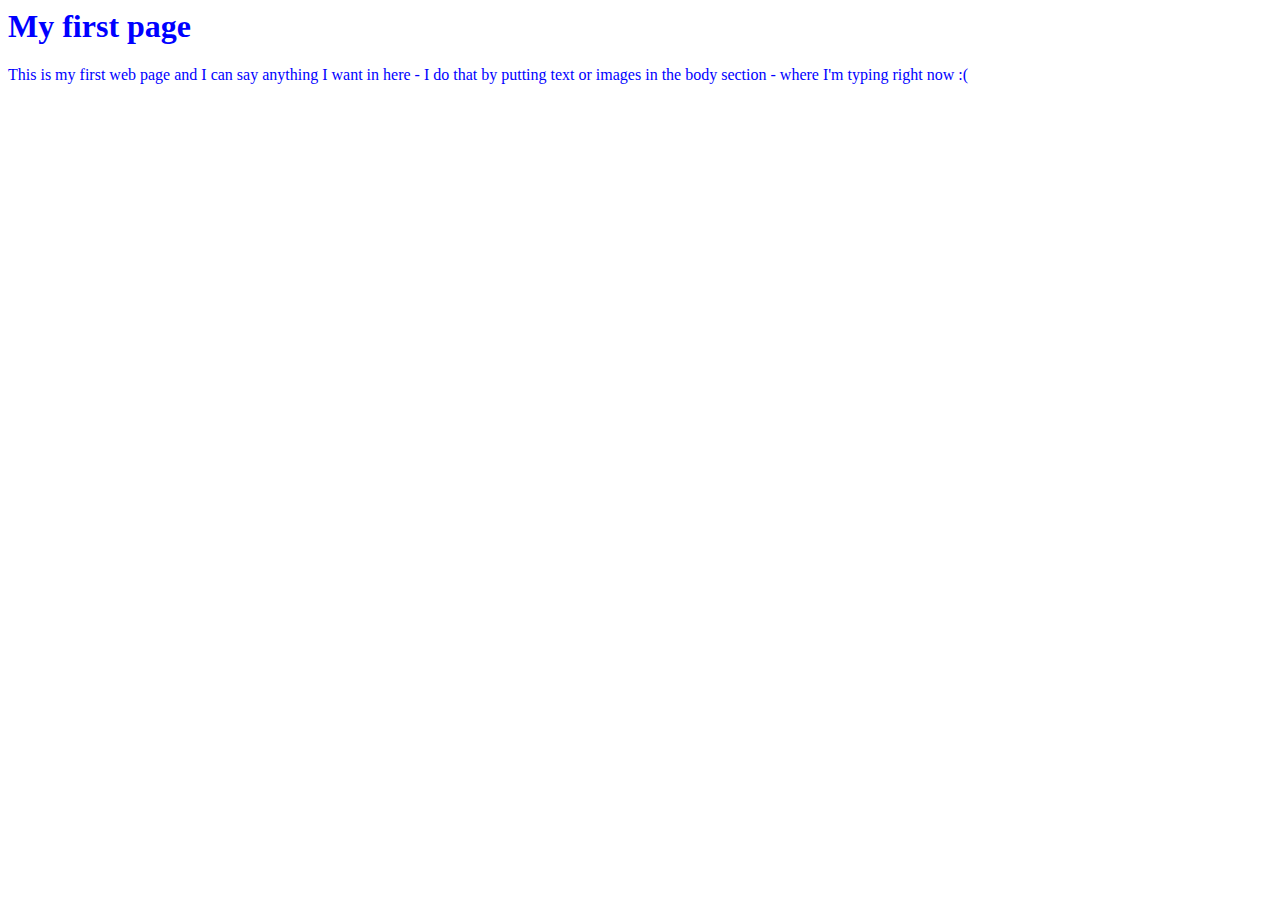
==== index.html @ e9af6886 "Update index.html" ====
<DOCTYPE html>

<head>
<title>My Personal Website</title>


<!-- Global site tag (gtag.js) - Google Analytics -->
<script async src="https://www.googletagmanager.com/gtag/js?id=G-MZE65YWS3V"></script>
<script>
  window.dataLayer = window.dataLayer || [];
  function gtag(){dataLayer.push(arguments);}
  gtag('js', new Date());

  gtag('config', 'G-MZE65YWS3V');
</script>
</head>
<body bgcolor="white" text="blue">
  <h1> My first page </h1>
  This is my first web page and I can say anything I want in here - I do that by putting text or images in the body section - where I'm typing right now :(
</body>
</html>
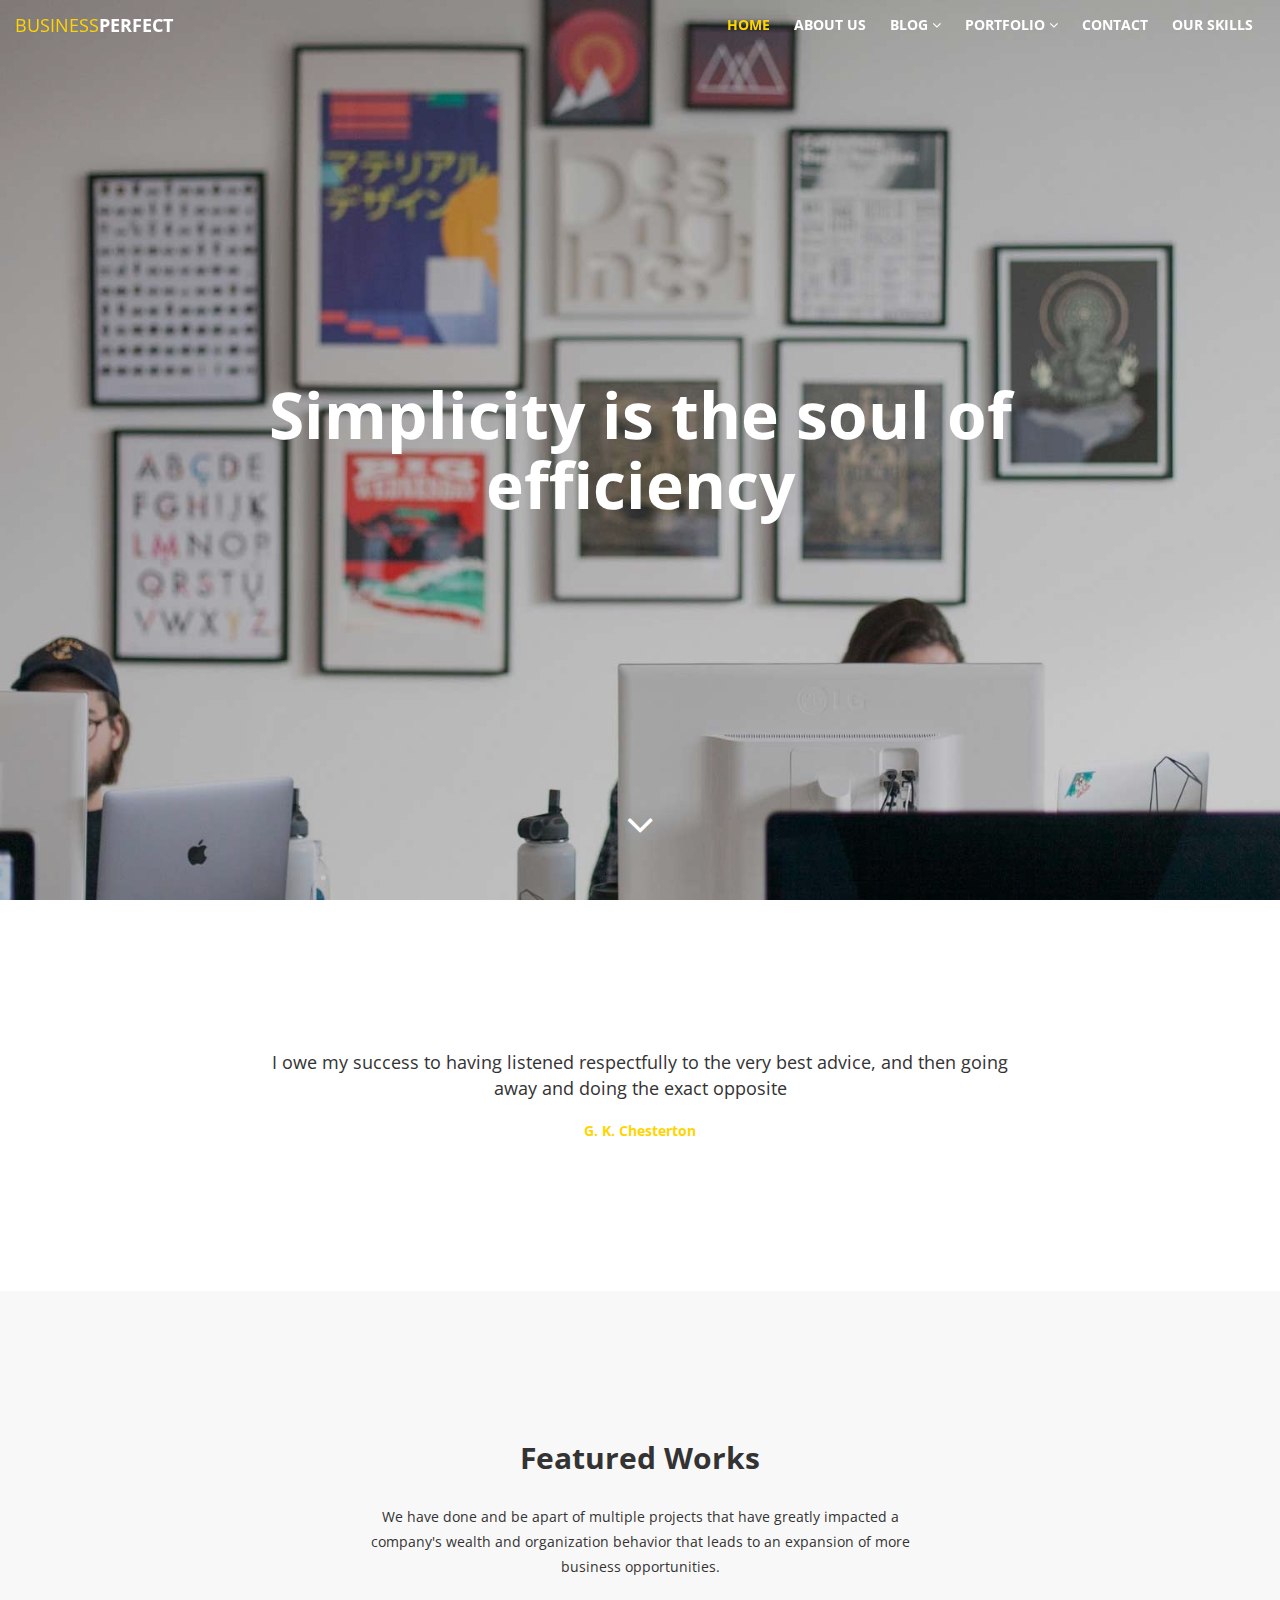
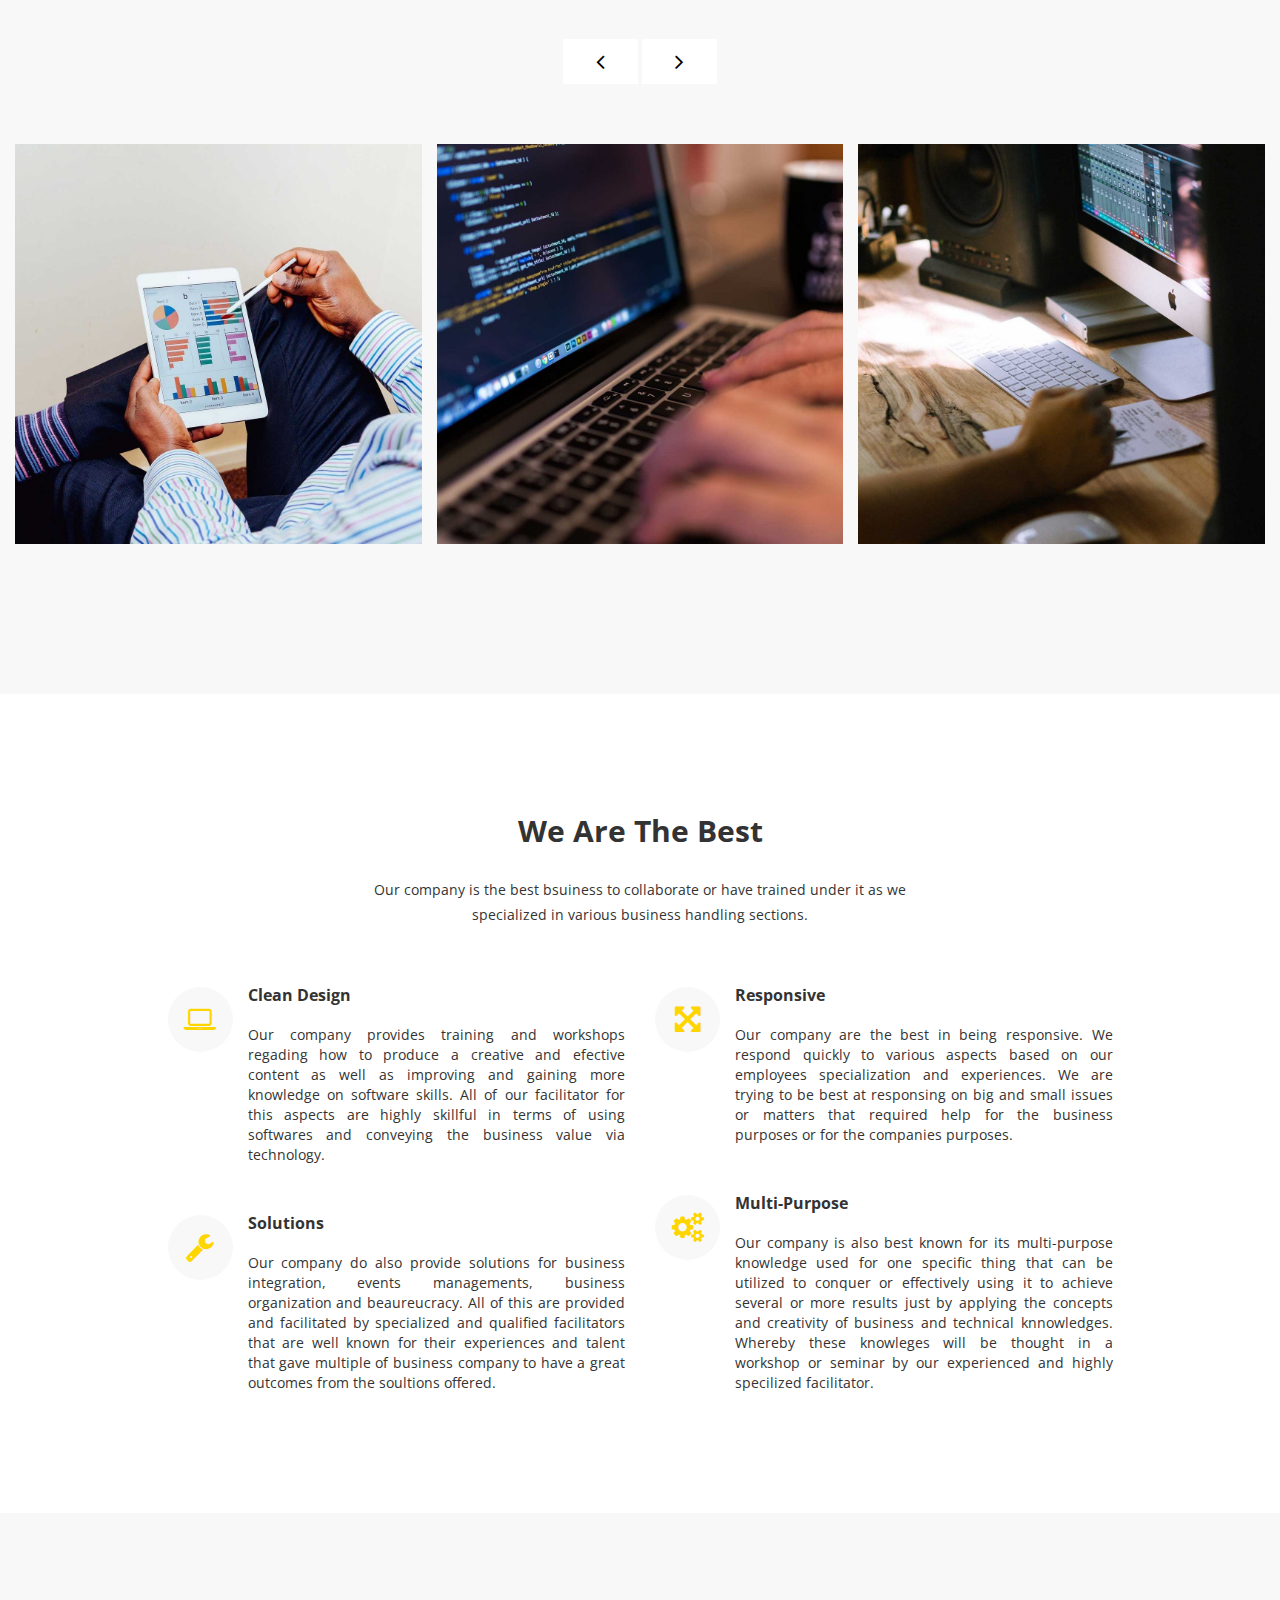
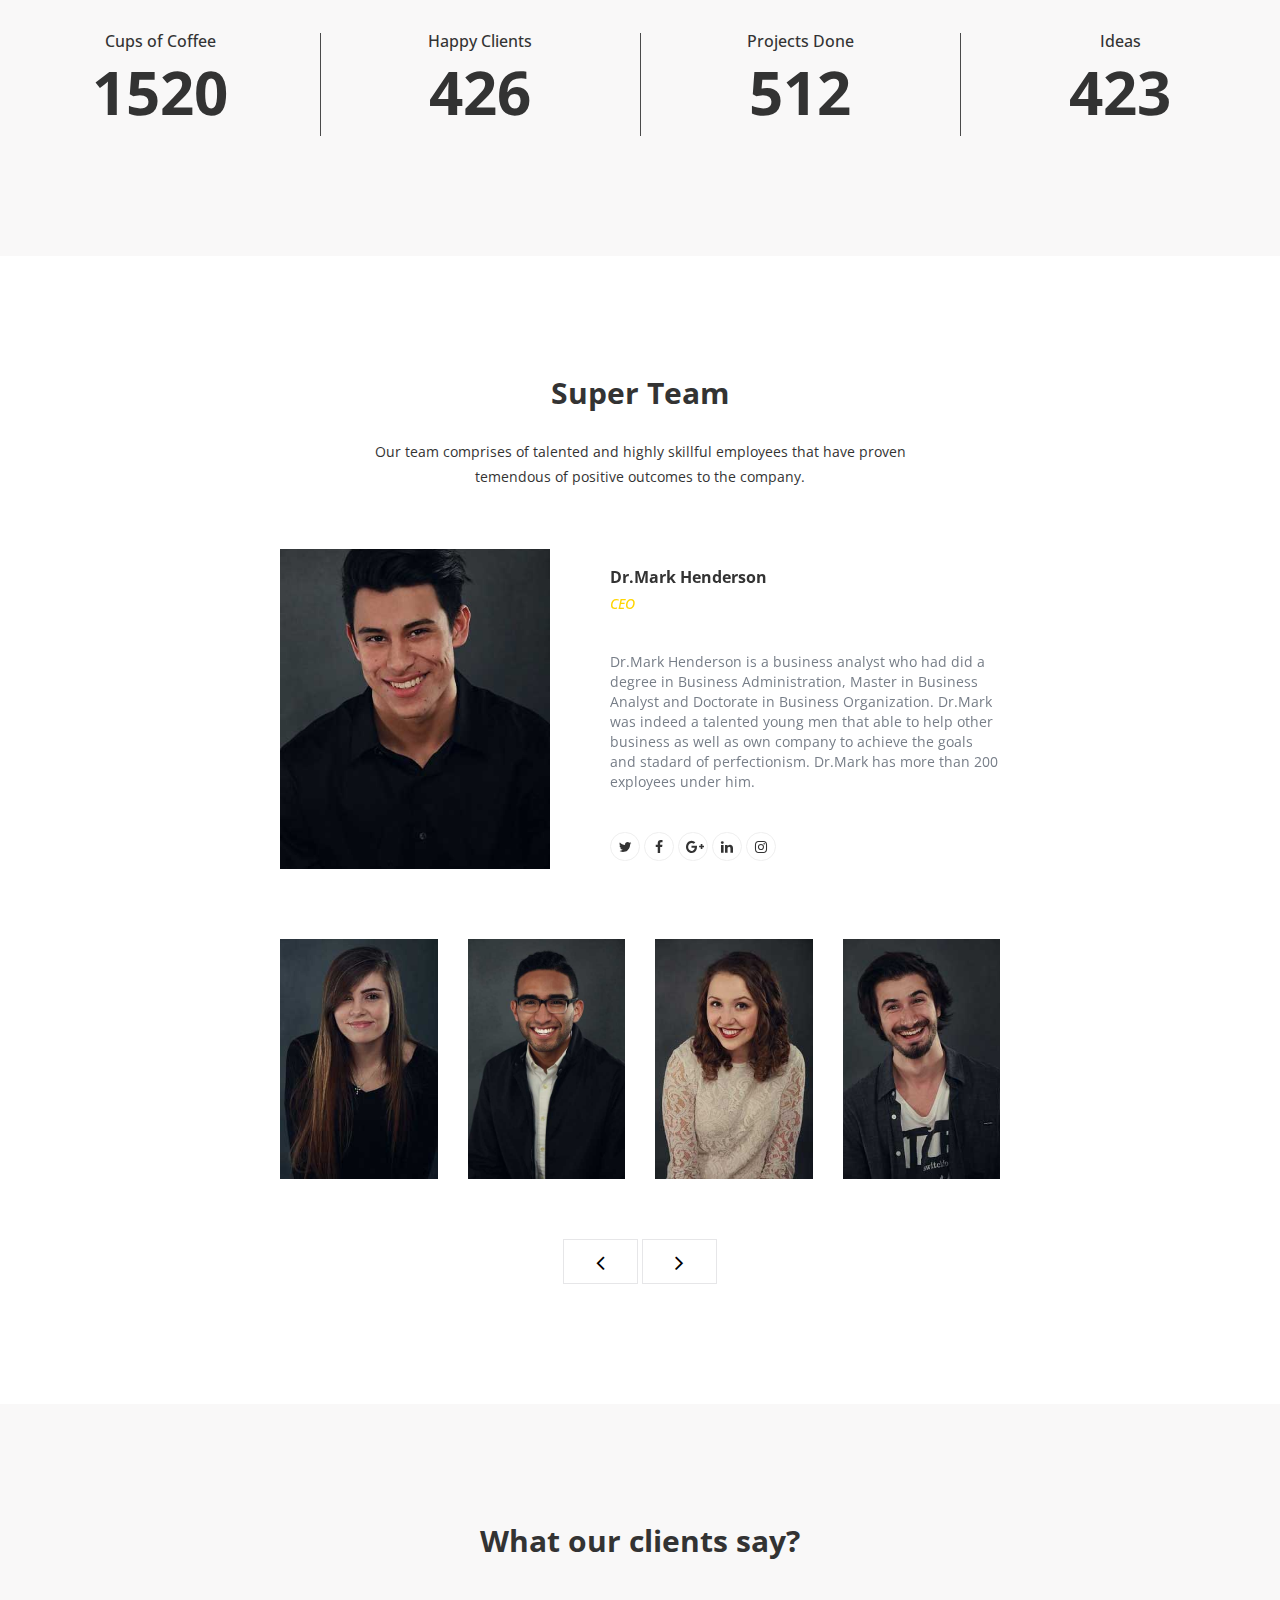
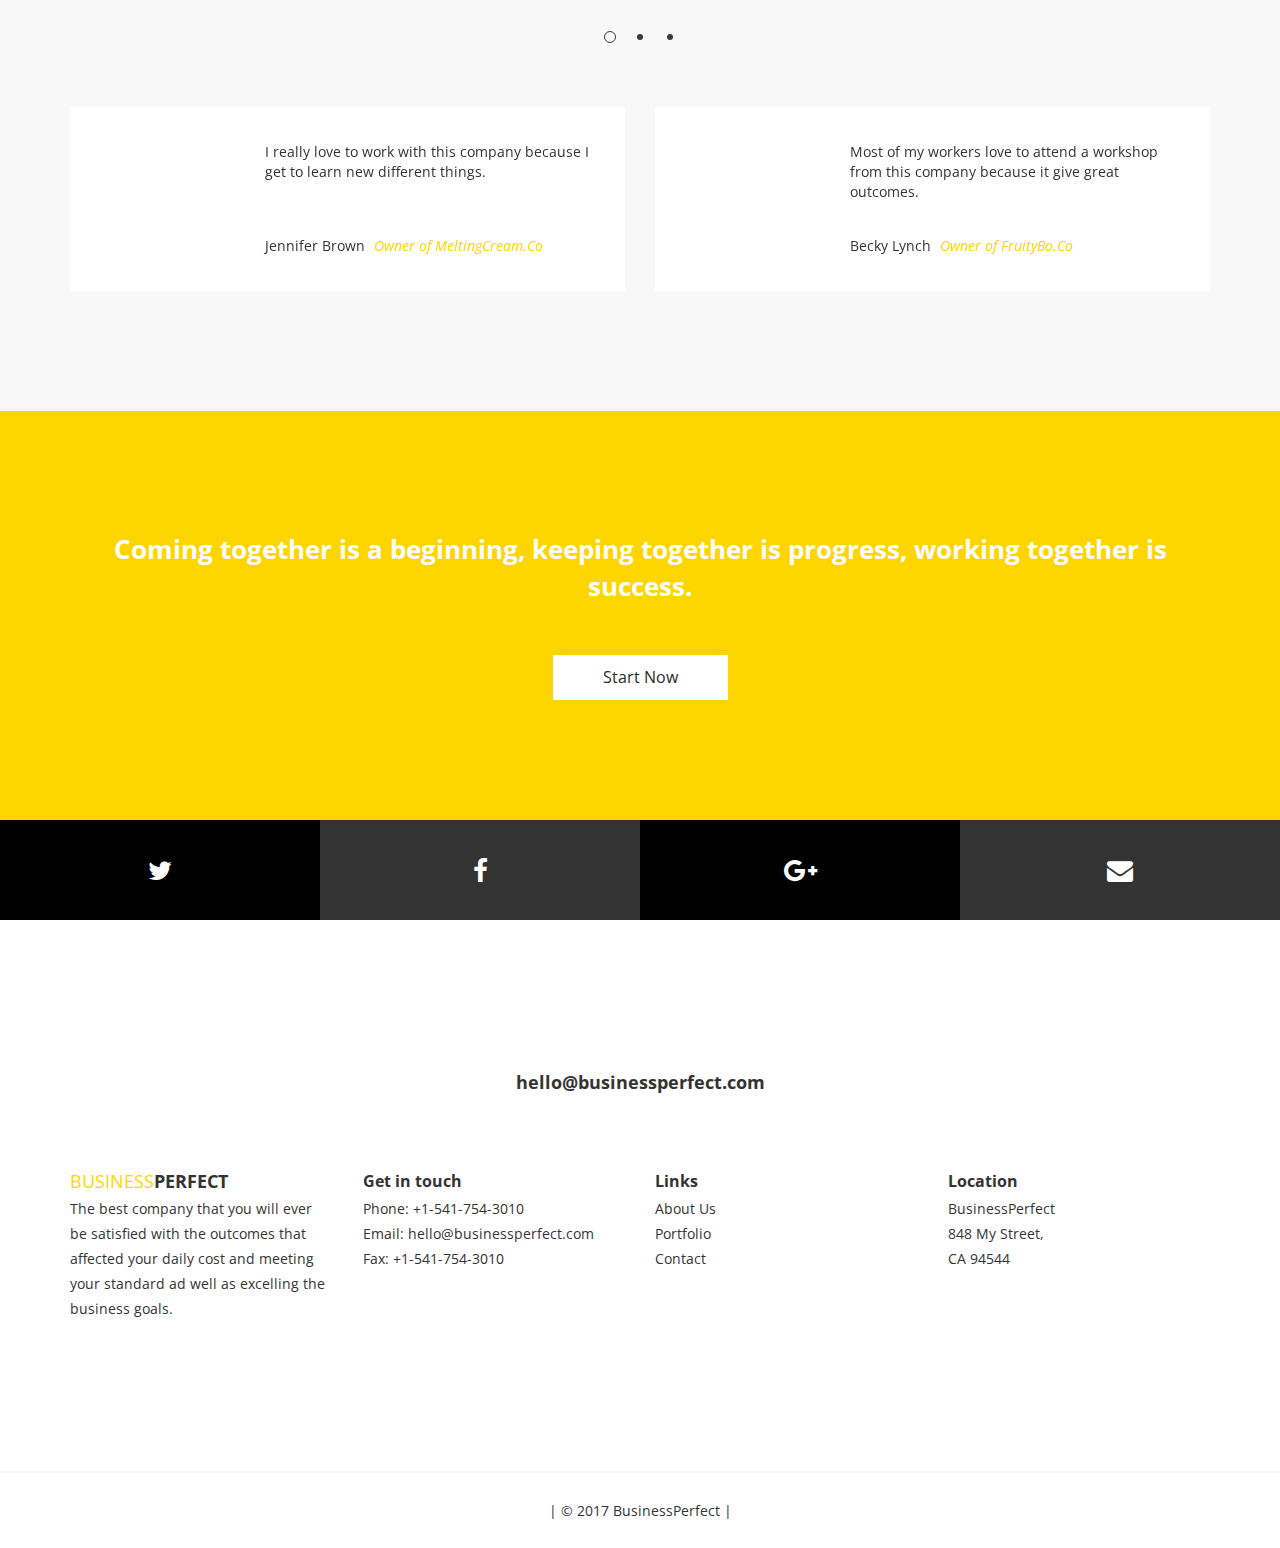
==== commit 0cfd464c: "Update index.html" ====
--- a/index.html
+++ b/index.html
@@ -1,21 +1,666 @@
-<DOCTYPE html>
-
+<!DOCTYPE html>
+<html lang="en">
 <head>
-<title>My Personal Website</title>
-
-
-<!-- Global site tag (gtag.js) - Google Analytics -->
-<script async src="https://www.googletagmanager.com/gtag/js?id=G-MZE65YWS3V"></script>
-<script>
-  window.dataLayer = window.dataLayer || [];
-  function gtag(){dataLayer.push(arguments);}
-  gtag('js', new Date());
-
-  gtag('config', 'G-MZE65YWS3V');
-</script>
+
+    <!-- Basic Page Needs
+    ================================================== -->
+    <meta http-equiv="Content-Type" content="text/html; charset=utf-8">
+    <meta http-equiv="X-UA-Compatible" content="IE=edge">
+
+    <title>Home | BusinessPerfect</title>
+
+    <meta name="description" content="BusinessPerfect-DerrickAbbasy">
+    <meta name="author" content="Derrick Abbasy">
+    <meta name="keywords" content="html, Business Parnership, twitter bootstrap, Business Development, Business Training, Business, Workshop, Seminars">
+
+    <!-- Mobile Specific Metas
+    ================================================== -->
+    <meta name="viewport" content="width=device-width, minimum-scale=1.0, maximum-scale=1.0">
+    <meta name="apple-mobile-web-app-capable" content="yes">
+
+    <!-- Fonts -->
+    <link href='http://fonts.googleapis.com/css?family=Open+Sans:400,300,600,700' rel='stylesheet' type='text/css'>
+    <link rel="stylesheet" href="https://cdnjs.cloudflare.com/ajax/libs/font-awesome/4.7.0/css/font-awesome.min.css">
+
+    <!-- Favicon
+    ================================================== -->
+    <link rel="apple-touch-icon" sizes="180x180" href="assets/img/apple-touch-icon.png">
+    <link rel="icon" type="image/png" sizes="16x16" href="assets/img/favicon.png">
+
+    <!-- Stylesheets
+    ================================================== -->
+    <!-- Bootstrap core CSS -->
+    <link href="assets/css/bootstrap.min.css" rel="stylesheet">
+
+    <!-- Custom styles for this template -->
+    <link href="assets/css/style.css" rel="stylesheet">
+    <link href="assets/css/responsive.css" rel="stylesheet">
+    <link href="assets/css/colors.css" rel="stylesheet">
+
+    <!-- HTML5 shim and Respond.js IE8 support of HTML5 elements and media queries -->
+    <!--[if lt IE 9]>
+    <script src="https://oss.maxcdn.com/libs/html5shiv/3.7.0/html5shiv.js"></script>
+    <script src="https://oss.maxcdn.com/libs/respond.js/1.4.2/respond.min.js"></script>
+    <![endif]-->
+
+	<!-- Global site tag (gtag.js) - Google Analytics -->
+	<script async src="https://www.googletagmanager.com/gtag/js?id=G-MZE65YWS3V"></script>
+	<script>
+	  window.dataLayer = window.dataLayer || [];
+	  function gtag(){dataLayer.push(arguments);}
+	  gtag('js', new Date());
+
+	  gtag('config', 'G-MZE65YWS3V');
+	</script>
 </head>
-<body bgcolor="white" text="blue">
-  <h1> My first page </h1>
-  This is my first web page and I can say anything I want in here - I do that by putting text or images in the body section - where I'm typing right now :(
+<body>
+
+    <header id="masthead" class="site-header" data-anchor-target=".hero" data-top="background: rgba(59,58,54,0); border-bottom-color: rgba(226,226,226,0);" data-top-bottom="background: rgba(59,58,54,1); border-bottom-color: rgba(226,226,226,1);">
+
+        <nav id="primary-navigation" class="site-navigation">
+
+            <div class="container-fluid">
+
+                <div class="navbar-header">
+                    
+                    <a href="index.html" class="site-title yellow-text">Business<span class="white-text">Perfect</span></a>
+
+                </div><!-- /.navbar-header -->
+
+                <div class="main-menu" id="perfect-navbar-collapse">
+
+                    <ul class="nav navbar-nav navbar-right">
+
+                        <li class="active"><a href="index.html">Home</a></li>
+                        <li><a href="about-us.html">About Us</a></li>
+                        <li class="dropdown">
+                            <a href="blog.html" class="dropdown-toggle" data-toggle="dropdown" aria-expanded="false">Blog <i class="fa fa-angle-down hidden-xs" aria-hidden="true"></i></a>
+                            <ul class="dropdown-menu">
+                                <li><a href="blog-post.html">Blog Post</a></li>
+                            </ul><!-- /.dropdown-menu -->
+                        </li><!-- /.dropdown -->
+                        <li class="dropdown">
+                            <a href="portfolio.html" class="dropdown-toggle" data-toggle="dropdown" aria-expanded="false">Portfolio <i class="fa fa-angle-down hidden-xs" aria-hidden="true"></i></a>
+                            <ul class="dropdown-menu">
+                                <li><a href="portfolio-item.html">Portfolio Item</a></li>                              
+                            </ul><!-- /.dropdown-menu -->
+                        </li><!-- /.dropdown -->
+                        <li><a href="contact.html">Contact</a></li>
+                        <li><a href="ui-elements.html">Our Skills</a></li>
+                        
+                    </ul><!-- /.navbar-nav -->
+
+                </div><!-- /.navbar-collapse -->
+                
+            </div>
+                      
+        </nav><!-- /.site-navigation -->
+        
+    </header><!-- /#masthead -->
+
+    <div class="hero background-overlay">
+    
+        <div class="hero-text">
+            <h1>Simplicity is the soul of efficiency</h1>
+        </div> <!-- /.hero-text -->
+        <div class="hero-arrow">
+            <a class="scrollTo" href="#"><i class="fa fa-angle-down" aria-hidden="true"></i></a>
+        </div><!-- /.hero-arrow -->
+
+    </div><!-- /.hero -->
+
+    <main id="main" class="site-main">
+
+        <section class="site-section section-quote text-center">
+
+            <div class="container">
+
+                <p class="quote">I owe my success to having listened respectfully to the very best advice, and then going away and doing the exact opposite</p>
+                <p class="quote-owner yellow-text">G. K. Chesterton</p>
+                
+            </div>
+            
+        </section><!-- /.section-quote -->
+
+        <section class="site-section section-works light-gray-bg text-center">
+
+            <div class="container">
+
+                <h2 class="section-title">Featured Works</h2>
+                <p class="section-text">We have done and be apart of multiple projects that have greatly impacted a company's wealth and organization behavior that leads to an expansion of more business opportunities.</p>
+
+                <div class="multi-item-controls">
+                    <a class="left btn carousel-control" href="#threeSlidesSlider" data-slide="next"><i class="fa fa-angle-left" aria-hidden="true"></i></a>
+                    <a class="right btn carousel-control" href="#threeSlidesSlider" data-slide="prev"><i class="fa fa-angle-right" aria-hidden="true"></i></a>
+                </div><!-- /.multi-item-controls -->
+
+            </div>
+
+			<div class="container-fluid">
+
+				<div class="row">
+
+                    <div class="col-md-12">
+
+                        <div class="carousel three-slides-slider multi-item-carousel slide" id="threeSlidesSlider">
+                            <div class="carousel-inner">
+                                <div class="item active">
+                                    <div class="col-xs-6 col-sm-4">
+                                        <img src="assets/img/slider-1.jpg" alt="" class="img-carousel">
+                                    </div>
+                                </div><!-- /.item -->
+                                <div class="item">
+                                    <div class="col-xs-6 col-sm-4">
+                                        <img src="assets/img/slider-2.jpg" alt="" class="img-carousel">
+                                    </div>
+                                </div><!-- /.item -->
+                                <div class="item">
+                                    <div class="col-xs-6 col-sm-4">
+                                        <img src="assets/img/slider-3.jpg" alt="" class="img-carousel">
+                                    </div>
+                                </div><!-- /.item -->
+                            </div><!-- /.carousel-inner -->
+                        </div><!-- /.multi-item-carousel -->
+
+                    </div>
+
+                </div>
+
+            </div>
+            
+        </section><!-- /.section-works -->
+
+        <section class="site-section-small section-services">
+
+            <div class="container">
+
+                <div class="text-center">    
+
+                    <h3 class="section-title">We Are The Best</h3>
+                    <p class="section-text">Our company is the best bsuiness to collaborate or have trained under it as we specialized in various business handling sections.</p> 
+
+                </div>
+
+                <div class="row">
+
+                    <div class="col-sm-5 col-sm-offset-1 col-xs-6">
+
+                        <div class="service">
+
+                            <div class="service-icon">
+                                <i class="fa fa-laptop" aria-hidden="true"></i>
+                            </div><!-- /.service-icon -->
+                            <div class="service-content">
+                                <h4 class="service-title">Clean Design</h4>
+                                <p>Our company provides training and workshops regading how to produce a creative and efective content as well as improving and gaining more knowledge on software skills. All of our facilitator for this aspects are highly skillful in terms of using softwares and conveying the business value via technology.</p>
+                            </div><!-- /.service-content -->
+
+                        </div><!-- /.service -->
+                        
+                        <div class="service">
+
+                            <div class="service-icon">
+                                <i class="fa fa-wrench" aria-hidden="true"></i>
+                            </div><!-- /.service-icon -->
+                            <div class="service-content">
+                                <h4 class="service-title">Solutions</h4>
+                                <p>Our company do also provide solutions for business integration, events managements, business organization and beaureucracy. All of this are provided and facilitated by specialized and qualified facilitators that are well known for their experiences and talent that gave multiple of business company to have a great outcomes from the soultions offered.</p>
+                            </div><!-- /.service-content -->
+
+                        </div><!-- /.service -->
+                        
+                    </div>
+
+                    <div class="col-sm-5 col-xs-6">
+
+                        <div class="service">
+
+                            <div class="service-icon">
+                                <i class="fa fa-arrows-alt" aria-hidden="true"></i>
+                            </div><!-- /.service-icon -->
+                            <div class="service-content">
+                                <h4 class="service-title">Responsive</h4>
+                                <p>Our company are the best in being responsive. We respond quickly to various aspects based on our employees specialization and experiences. We are trying to be best at responsing on big and small issues or matters that required help for the business purposes or for the companies purposes.</p>
+                            </div><!-- /.service-content -->
+
+                        </div><!-- /.service -->
+                        
+                        <div class="service">
+
+                            <div class="service-icon">
+                                <i class="fa fa-cogs" aria-hidden="true"></i>
+                            </div><!-- /.service-icon -->
+                            <div class="service-content">
+                                <h4 class="service-title">Multi-Purpose</h4>
+                                <p>Our company is also best known for its multi-purpose knowledge used for one specific thing that can be utilized to conquer or effectively using it to achieve several or more results just by applying the concepts and creativity of business and technical knnowledges. Whereby these knowleges will be thought in a workshop or seminar by our experienced and highly specilized facilitator.</p>
+                            </div><!-- /.service-content -->
+
+                        </div><!-- /.service -->
+                        
+                    </div>
+                    
+                </div>
+
+            </div>
+            
+        </section><!-- /.section-services -->
+
+        <section class="site-section-small section-counters light-gray-bg text-center">
+
+            <div class="container-fluid">
+                
+                <div class="row">
+                
+                    <div class="col-sm-3 col-xs-6 counter-line">
+                        <h4 class="small-title">Cups of Coffee</h4>
+                        <p class="counter" data-to="1520" data-speed="2000">1520</p>  
+                    </div><!-- /.counter-item -->
+                    
+                    <div class="col-sm-3 col-xs-6 counter-line">
+                        <h4 class="small-title">Happy Clients</h4>
+                        <p class="counter" data-to="426" data-speed="2000">426</p>             
+                    </div><!-- /.counter-item -->
+
+                    <div class="col-sm-3 col-xs-6 counter-line">
+                        <h4 class="small-title">Projects Done</h4>
+                        <p class="counter" data-to="512" data-speed="2000">512</p>
+                        
+                    </div><!-- /.counter-item -->
+
+                    <div class="col-sm-3 col-xs-6 counter-line">
+                        <h4 class="small-title">Ideas</h4>
+                        <p class="counter" data-to="423" data-speed="2000">423</p>   
+                    </div><!-- /.counter-item -->
+
+                </div>
+
+            </div>
+            
+        </section><!-- /.section-counters -->
+
+        <section class="site-section-small section-team">
+
+            <div class="container">
+
+                <div class="text-center">
+                    <h3 class="section-title">Super Team</h3>
+                    <p class="section-text">Our team comprises of talented and highly skillful employees that have proven temendous of positive outcomes to the company.</p>
+                </div>
+                                    
+                <div class="row">
+
+                    <div class="col-md-8 col-md-offset-2">
+                        <div class="carousel carousel-sync one-slide-slider slide" id="oneSlideSlider">
+                            <div class="carousel-inner">
+                                <div class="item active">
+                                    <div class="col-sm-12">
+                                        <div class="team-member">
+                                            <div class="team-member-img">
+                                                <img class="img-carousel" src="assets/img/employee-1.jpg" alt="">
+                                            </div><!-- /.team-member-img -->
+                                            <div class="team-member-info">
+                                                <h4 class="team-member-name">Dr.Mark Henderson</h4>
+                                                <h5 class="team-member-position">CEO</h5>
+                                                <p class="team-member-text">Dr.Mark Henderson is a business analyst who had did a degree in Business Administration, Master in Business Analyst and Doctorate in Business Organization. Dr.Mark was indeed a talented young men that able to help other business as well as own company to achieve the goals and stadard of perfectionism. Dr.Mark has more than 200 exployees under him.</p>
+                                                <div class="social-links">
+                                                    <a class="twitter-bg" href="#"><i class="fa fa-twitter"></i></a>
+                                                    <a class="facebook-bg" href="#"><i class="fa fa-facebook"></i></a>
+                                                    <a class="google-plus-bg" href="#"><i class="fa fa-google-plus"></i></a>
+                                                    <a class="linkedin-bg" href="#"><i class="fa fa-linkedin"></i></a>
+                                                    <a class="instagram-bg" href="#"><i class="fa fa-instagram"></i></a>
+                                                </div><!-- /.social-links -->
+                                            </div><!-- /.team-member-info -->
+                                        </div><!-- /.team-member -->
+                                    </div>
+                                </div><!-- /.item -->
+                                <div class="item">
+                                    <div class="col-sm-12">
+                                        <div class="team-member">
+                                            <div class="team-member-img">
+                                                <img class="img-carousel" src="assets/img/employee-2.jpg" alt="">
+                                            </div><!-- /.team-member-img -->
+                                            <div class="team-member-info">
+                                                <h4 class="team-member-name">Linda Smith</h4>
+                                                <h5 class="team-member-position">Head of Human Resources</h5>
+                                                <p class="team-member-text">Linda Smith is the leader/head of the Human Resources in this company. Miss Linda did her degree in Technology Management and her master in Human Resource Management. Miss Linda is highly skillful in HR aspects and also Technology aspects.</p>
+                                                <div class="social-links">
+                                                    <a class="twitter-bg" href="#"><i class="fa fa-twitter"></i></a>
+                                                    <a class="facebook-bg" href="#"><i class="fa fa-facebook"></i></a>
+                                                    <a class="google-plus-bg" href="#"><i class="fa fa-google-plus"></i></a>
+                                                    <a class="linkedin-bg" href="#"><i class="fa fa-linkedin"></i></a>
+                                                    <a class="instagram-bg" href="#"><i class="fa fa-instagram"></i></a>
+                                                </div><!-- /.social-links -->
+                                            </div><!-- /.team-member-info -->
+                                        </div><!-- /.team-member -->
+                                    </div>
+                                </div><!-- /.item -->
+                                <div class="item">
+                                    <div class="col-sm-12">
+                                        <div class="team-member">
+                                            <div class="team-member-img">
+                                                <img class="img-carousel" src="assets/img/employee-3.jpg" alt="">
+                                            </div><!-- /.team-member-img -->
+                                            <div class="team-member-info">
+                                                <h4 class="team-member-name">Matt Ryan</h4>
+                                                <h5 class="team-member-position">Chief Coordinator</h5>
+                                                <p class="team-member-text">Matt Ryan is a Chief Coordinator of events and activities. He has alot of experience learn from overseas and locally. Matt did his degree in project management and he did his master in Event planning and management. He has work around the globe with a 12 years experience of working with various of companies.</p>
+                                                <div class="social-links">
+                                                    <a class="twitter-bg" href="#"><i class="fa fa-twitter"></i></a>
+                                                    <a class="facebook-bg" href="#"><i class="fa fa-facebook"></i></a>
+                                                    <a class="google-plus-bg" href="#"><i class="fa fa-google-plus"></i></a>
+                                                    <a class="linkedin-bg" href="#"><i class="fa fa-linkedin"></i></a>
+                                                    <a class="instagram-bg" href="#"><i class="fa fa-instagram"></i></a>
+                                                </div><!-- /.social-links -->
+                                            </div><!-- /.team-member-info -->
+                                        </div><!-- /.team-member -->
+                                    </div>
+                                </div><!-- /.item -->
+                                <div class="item">
+                                    <div class="col-sm-12">
+                                        <div class="team-member">
+                                            <div class="team-member-img">
+                                                <img class="img-carousel" src="assets/img/employee-4.jpg" alt="">
+                                            </div><!-- /.team-member-img -->
+                                            <div class="team-member-info">
+                                                <h4 class="team-member-name">Cindy Bell</h4>
+                                                <h5 class="team-member-position">Chief of PR Marketing</h5>
+                                                <p class="team-member-text">Cindy bell is the leader of PR Marketing department in the company. Cindy has numerous of certified PR Marketing in which she engaged in many programs of PR marketing that makes her highly skilled in handling PR Marketing. Cindy also did her degree in Business Public Relation and she did her master in Advanced Marketing. Her experiences and skill has brought this company to a whole different level in achieving numerous of success.</p>
+                                                <div class="social-links">
+                                                    <a class="twitter-bg" href="#"><i class="fa fa-twitter"></i></a>
+                                                    <a class="facebook-bg" href="#"><i class="fa fa-facebook"></i></a>
+                                                    <a class="google-plus-bg" href="#"><i class="fa fa-google-plus"></i></a>
+                                                    <a class="linkedin-bg" href="#"><i class="fa fa-linkedin"></i></a>
+                                                    <a class="instagram-bg" href="#"><i class="fa fa-instagram"></i></a>
+                                                </div><!-- /.social-links -->
+                                            </div><!-- /.team-member-info -->
+                                        </div><!-- /.team-member -->
+                                    </div>
+                                </div><!-- /.item -->
+                                <div class="item">
+                                    <div class="col-sm-12">
+                                        <div class="team-member">
+                                            <div class="team-member-img">
+                                                <img class="img-carousel" src="assets/img/employee-5.jpg" alt="">
+                                            </div><!-- /.team-member-img -->
+                                            <div class="team-member-info">
+                                                <h4 class="team-member-name">Frank Dawson</h4>
+                                                <h5 class="team-member-position">IT Manager</h5>
+                                                <p class="team-member-text">Frank Dawson is an Infomation Technology Manager in this company. Frank has very good analytical skiils, theoritical skills, problem solving skills and managing skills which has help this company to have a better understanding about technologies and the expansion of this company to be known worldwide. Frank did his degree in applied information technology and he did his master in IT Management.</p>
+                                                <div class="social-links">
+                                                    <a class="twitter-bg" href="#"><i class="fa fa-twitter"></i></a>
+                                                    <a class="facebook-bg" href="#"><i class="fa fa-facebook"></i></a>
+                                                    <a class="google-plus-bg" href="#"><i class="fa fa-google-plus"></i></a>
+                                                    <a class="linkedin-bg" href="#"><i class="fa fa-linkedin"></i></a>
+                                                    <a class="instagram-bg" href="#"><i class="fa fa-instagram"></i></a>
+                                                </div><!-- /.social-links -->
+                                            </div><!-- /.team-member-info -->
+                                        </div><!-- /.team-member -->
+                                    </div>
+                                </div><!-- /.item -->
+                            </div><!-- /.carousel-inner -->
+                        </div><!-- /.carousel -->
+                    </div>
+
+                    <div class="col-md-8 col-md-offset-2 hidden-xs">
+                        <div class="carousel carousel-sync four-slides-slider multi-item-carousel slide" data-interval="false" id="fourSlidesSlider">
+                            <div class="carousel-inner">
+                                <div class="item active">
+                                    <div class="col-sm-4 col-md-3">
+                                      <img src="assets/img/employee-2.jpg" alt="" class="img-carousel">
+                                    </div>
+                                </div><!-- /.item -->
+                                <div class="item">
+                                    <div class="col-sm-4 col-md-3">
+                                      <img src="assets/img/employee-3.jpg" alt="" class="img-carousel">
+                                    </div>
+                                </div><!-- /.item -->
+                                <div class="item">
+                                    <div class="col-sm-4 col-md-3">
+                                      <img src="assets/img/employee-4.jpg" alt="" class="img-carousel">
+                                    </div>
+                                </div><!-- /.item -->
+                                <div class="item">
+                                    <div class="col-sm-4 col-md-3">
+                                      <img src="assets/img/employee-5.jpg" alt="" class="img-carousel">
+                                    </div>
+                                </div><!-- /.item -->
+                                <div class="item">
+                                    <div class="col-sm-4 col-md-3">
+                                      <img src="assets/img/employee-1.jpg" alt="" class="img-carousel">
+                                    </div>
+                                </div><!-- /.item -->
+                            </div><!-- /.carousel-inner -->
+                        </div><!-- /.multi-item-carousel -->
+                    </div>
+
+                    <div class="col-md-12">
+
+                        <div class="multi-item-controls text-center">
+                            <a href="#fourSlidesSlider" class="left btn btn-gray-border carousel-control" data-slide="prev"><i class="fa fa-angle-left" aria-hidden="true"></i>
+                            </a>
+                            <a href="#fourSlidesSlider" class="right btn btn-gray-border carousel-control" data-slide="next"><i class="fa fa-angle-right" aria-hidden="true"></i>
+                            </a>
+                        </div><!-- /.multi-item-controls -->
+
+                    </div>
+
+                </div>
+
+            </div>
+            
+        </section><!-- /.section-team -->
+
+        <section class="site-section-small section-clients light-gray-bg">
+
+            <div class="container">
+
+                <h3 class="section-title text-center mb-120">What our clients say?</h3>
+
+                <div class="row">
+
+                    <div class="testimonials">
+
+                        <div class="col-md-6"> 
+
+                            <div class="testimonial">
+                                <div class="testimonial-content testimonial-1">
+                                    <p class="testimonial-text">I really love to work with this company because I get to learn new different things.</p> 
+                                    <div class="testimonial-owner">
+                                        <p>Jennifer Brown</p>
+                                        <p class="yellow-text italic-text">Owner of MeltingCream.Co</p>
+                                    </div><!-- /.testimonial-owner -->
+                                </div><!-- /.testimonial-content -->
+                            </div><!-- /.testimonial -->
+
+                        </div>
+
+                        <div class="col-md-6"> 
+
+                            <div class="testimonial">
+                                <div class="testimonial-content testimonial-2">
+                                    <p class="testimonial-text">Most of my workers love to attend a workshop from this company because it give great outcomes.</p> 
+                                    <div class="testimonial-owner">
+                                        <p>Becky Lynch</p>
+                                        <p class="yellow-text italic-text">Owner of FruityBo.Co</p>
+                                    </div><!-- /.testimonial-owner -->                                   
+                                </div><!-- /.testimonial-content -->
+                            </div><!-- /.testimonial -->
+
+                        </div>
+
+                        <div class="col-md-6"> 
+
+                            <div class="testimonial">
+                                <div class="testimonial-content testimonial-3">
+                                    <p class="testimonial-text">I love collaborating with this company as I get to learn how my organization flows smoothly in this company.</p> 
+                                    <div class="testimonial-owner">
+                                        <p>John Morrison</p>
+                                        <p class="yellow-text italic-text">Owner of IkeaIreland</p>
+                                    </div><!-- /.testimonial-owner -->
+                                </div><!-- /.testimonial-content -->
+                            </div><!-- /.testimonial -->
+
+                        </div>
+
+                        <div class="col-md-6"> 
+
+                            <div class="testimonial">
+                                <div class="testimonial-content testimonial-4">
+                                    <p class="testimonial-text">This company has help me to expand my business more and being able to be utlize the available technologies for business purposes.</p> 
+                                    <div class="testimonial-owner">
+                                        <p>Nia Jax</p>
+                                        <p class="yellow-text italic-text">Owner of JaxClothingStore</p>
+                                    </div><!-- /.testimonial-owner -->
+                                </div><!-- /.testimonial-content -->
+                            </div><!-- /.testimonial -->
+
+                        </div>
+
+                        <div class="col-md-6"> 
+
+                            <div class="testimonial">
+                                <div class="testimonial-content testimonial-5">
+                                    <p class="testimonial-text">I have collaborating with this company for 3 years and every year they bring out the best from them for my company.</p> 
+                                    <div class="testimonial-owner">
+                                        <p>Curt Angel</p>
+                                        <p class="yellow-text italic-text">Owner of GoddessCuisine</p>
+                                    </div><!-- /.testimonial-owner -->                                  
+                                </div><!-- /.testimonial-content -->
+                            </div><!-- /.testimonial -->
+
+                        </div>
+
+                        <div class="col-md-6"> 
+
+                            <div class="testimonial">
+                                <div class="testimonial-content testimonial-6">
+                                    <p class="testimonial-text">I love the facilitators in this company because they are so friendly and highly skillful.</p> 
+                                    <div class="testimonial-owner">
+                                        <p>Matt Hardy</p>
+                                        <p class="yellow-text italic-text">Owner of SationaryGlow.Co</p>
+                                    </div><!-- /.testimonial-owner -->                        
+                                </div><!-- /.testimonial-content -->
+                            </div><!-- /.testimonial -->
+
+                        </div>
+
+                    </div><!-- /.testimonials -->
+
+                </div>
+
+            </div>
+            
+        </section><!-- /.section-clients -->
+
+        <section class="site-section-small section-work-with-us yellow-bg text-center">
+
+            <div class="container">
+
+                <p class="section-title-small white-text mb-50">Coming together is a beginning, keeping together is progress, working together is success.</p>
+                <a class="btn" href="#">Start Now</a>
+
+            </div>
+            
+        </section><!-- /.section-work-with-us -->
+
+        <section class="social-networks">
+
+            <div class="container-fluid">
+
+                <div class="row">
+
+                    <a class="white-text black-bg twitter-bg" href="#"><i class="fa fa-twitter" aria-hidden="true"></i></a>
+                    <a class="white-text gray-bg facebook-bg" href="#"><i class="fa fa-facebook" aria-hidden="true"></i></a>
+                    <a class="white-text black-bg google-plus-bg" href="#"><i class="fa fa-google-plus" aria-hidden="true"></i></a>
+                    <a class="white-text gray-bg message-bg" href="#"><i class="fa fa-envelope" aria-hidden="true"></i></a>
+ 
+                </div>
+                
+            </div>
+            
+        </section><!-- /.social-networks -->
+
+    </main><!-- /.site-main -->
+
+    <footer id="colophon" class="site-footer">
+
+        <div class="container">
+
+            <div class="email">
+                <a href="mailto:hello@businessperfect.com">hello@businessperfect.com</a>
+            </div><!-- /.email -->
+
+            <div class="row">
+
+                <div class="col-md-3 col-xs-6">
+
+                    <div class="mb-xs-20">
+                        <a href="index.html" class="site-title yellow-text">Business<span>Perfect</span></a>
+                        <p class="mb-0">The best company that you will ever be satisfied with the outcomes that affected your daily cost and meeting your standard ad well as excelling the business goals.</p>
+                    </div>
+                    
+                </div>
+
+                <div class="col-md-3 col-xs-6">
+
+                    <div class="mb-xs-20">
+                        <h4 class="small-title">Get in touch</h4>
+                        <ul class="list-unstyled">
+                            <li>Phone: <a href="tel:+15417543010">+1-541-754-3010</a></li>
+                            <li>Email: <a href="mailto:hello@businessperfect.com">hello@businessperfect.com</a></li>
+                            <li>Fax: <a href="tel:+15417543010">+1-541-754-3010</a></li>
+                        </ul>   
+                    </div>
+                    
+                </div>
+              
+                <div class="col-md-3 col-xs-6">
+
+                    <div class="mb-xs-20">
+                        <h4 class="small-title">Links</h4>
+                        <ul class="list-unstyled">
+                            <li><a href="about-us.html">About Us</a></li>
+                            <li><a href="portfolio.html">Portfolio</a></li>
+                            <li><a href="contact.html">Contact</a></li>
+                        </ul>
+                    </div>
+                    
+                </div>
+
+                <div class="col-md-3 col-xs-6">
+
+                    <div class="mb-xs-20">
+                        <h4 class="small-title">Location</h4>
+                        <ul class="list-unstyled">
+                            <li>BusinessPerfect</li>
+                            <li>848 My Street,</li>
+                            <li>CA 94544</li>
+                        </ul>
+                    </div>
+
+                </div>
+
+            </div>
+            
+        </div>
+
+        <div class="copyright">
+            <p>| &copy; 2017 BusinessPerfect |</p>
+        </div><!-- /.copyright -->
+        
+    </footer><!-- /.site-footer -->
+
+    <!-- Bootstrap core JavaScript
+    ================================================== -->
+    <!-- Placed at the end of the document so the pages load faster -->
+    <script src="https://ajax.googleapis.com/ajax/libs/jquery/3.1.1/jquery.min.js"></script> 
+    <script src="assets/js/bootstrap.min.js"></script>
+    <script src="assets/js/jquery.slicknav.min.js"></script>
+    <script src="assets/js/slick.min.js"></script>
+    <script src="assets/js/touchswipe.min.js"></script>
+    <script src="assets/js/skrollr.min.js"></script>
+    <script src="assets/js/jquery.countTo.min.js"></script>
+    <script src="assets/js/script.js"></script>
+
 </body>
 </html>
--- a/assets/css/style.css
+++ b/assets/css/style.css
@@ -0,0 +1,2053 @@
+/*
+* Theme Name: BusinessPerfect
+* Theme URI: derrickabbasy.com/freebies/businessperfect
+* Author: Derrick Abbasy
+
+* Version: 1.0
+* */
+
+/* TABLE OF CONTENT 
+*
+* - CUSTOM RESETS
+    - Buttons
+    - Forms
+* - ELEMENTS
+    - Tabs
+    - Accordion
+    - Slick Slider
+* - LAYOUT
+* - HEADER 
+    - Site Logo
+    - Navigation
+* - HERO (BANNER)
+* - HOMEPAGE SECTIONS
+    - Quote 
+    - Featured Works
+    - Service 
+    - Counter 
+    - Team 
+    - Clients 
+    - Social networks 
+* - PAGES
+    - ABOUT-US
+    - PORTFOLIO
+    - PORTFOLIO ITEM
+    - BLOG
+    - BLOG POST
+    - CONTACT
+* - FOOTER
+*
+*/
+
+/* CUSTOM RESETS
+================================================== */
+a { 
+    color: #ffd500;
+}
+.Clarity Sctn{
+	width: 1500px;
+}
+a:focus,
+a:hover {
+    color: #3B3A36;
+    outline: 0 none;
+    text-decoration: none;
+}
+
+a,
+button {
+    transition: all 0.25s ease-in-out;
+    -moz-transition: all 0.25s ease-in-out;
+    -webkit-transition: all 0.25s ease-in-out;
+    -o-transition: all 0.25s ease-in-out;
+    -ms-transition: all 0.25s ease-in-out;
+    cursor: pointer;
+}
+
+h1, h2, h3, h4, h5, h6 {
+    margin-top: 0;
+}
+
+/* 
+ * Buttons 
+ */
+.btn {
+    background-color: #fff;
+    color: #292a2c;
+    font-size: 16px;
+    line-height: 45px;
+    padding: 0 50px;
+    border: 0;
+    border-radius: 0;
+}
+
+.btn i {
+  font-size: 20px;
+}
+
+/* btn sizes */
+.btn-small {
+    font-size: 12px;
+    line-height: 24px;
+    padding: 0 20px;
+}
+
+.btn-medium {
+    font-size: 14px;
+    line-height: 36px;
+    padding: 0 30px;   
+}
+
+/* btn colors */
+.btn-yellow {
+    background-color: #ffd500; 
+    color: #fff;
+}
+
+.btn-transparent {
+    border:1px solid #e6e6e8;
+    background: transparent;
+}
+
+.btn-yellow-transparent {
+    color: #de614b;
+    border: 1px solid #de614b;
+}
+
+.btn:hover,
+.btn:focus {
+    background-color: #d5d5d5;
+    outline: none;
+    box-shadow: none;
+}
+
+.btn-yellow-border {
+    border: 1px solid #ffd500;
+}
+
+.btn.btn-yellow-border:hover,
+.btn.btn-yellow-border:focus {
+    background-color: #ffd500; 
+    color: #fff; 
+}
+
+.btn-gray-border {
+    border: 1px solid #d5d5d5;
+}
+
+.btn.btn-gray-border:hover,
+.btn.btn-gray-border:focus {
+    background-color: #d5d5d5;  
+}
+
+
+/* 
+ * Forms 
+ */
+
+ /* Input fields */
+.form-control {
+    position: relative;
+    height: 40px;
+    width: 100%;
+    padding: 10px;
+    margin-bottom: 15px;
+    border-radius: 0;
+    box-shadow: none;
+    background-color: #f9f8f8;
+    border: 1px solid #f9f8f8;
+    outline: 0 none transparent;
+    -webkit-appearance:none;
+    transition: border-color 0.25s ease-in-out;
+    -moz-transition: border-color 0.25s ease-in-out;
+    -webkit-transition: border-color 0.25s ease-in-out;
+    -o-transition: border-color 0.25s ease-in-out;
+    -ms-transition: border-color 0.25s ease-in-out;
+}
+
+textarea {
+    min-height: 160px;
+    resize: none;
+}
+
+.form-control:focus {
+    border-color: #ffd500;
+    box-shadow: none;
+}
+
+.form-horizontal a {
+    display: inline-block;
+}
+
+input[type=search] + button {
+    border: 0;
+    background: none;
+    position: absolute;
+    top: 50%;
+    right: 5px;
+    transform: translateY(-50%);
+    -moz-transform: translateY(-50%);
+    -webkit-transform: translateY(-50%);
+    -o-transform: translateY(-50%);
+    -ms-transform: translateY(-50%);
+}
+
+input[type=search] + button:hover,
+input[type=search] + button:focus {
+    color: #ffd500;
+}
+
+/* Checkbox fields */
+input[type=checkbox],
+input[type=radio] {
+    position: absolute;
+    visibility: hidden;
+    height: auto;
+    margin-top: 0;
+}
+
+.checkbox {
+    margin: 0;
+} 
+
+.checkbox + .checkbox,
+.radio-btn + .radio-btn {
+    margin-top: 15px;
+}
+
+.checkbox [type="checkbox"]:not(:checked) + label,
+.checkbox [type="checkbox"]:checked + label {
+    position: relative;
+    padding-left: 30px;
+    cursor: pointer;
+}
+
+.checkbox [type="checkbox"]:not(:checked) + label:before,
+.checkbox [type="checkbox"]:checked + label:before {
+    content: '';
+    position: absolute;
+    left:0; 
+    width: 20px; 
+    height: 20px;
+    background-color: #f9f8f8;
+    border: 1px solid #f9f8f8;
+    box-shadow: none;
+    transition: border-color .2s;
+    -webkit-transition: border-color .2s;
+    -ms-transition: border-color .2s;
+    -o-transition: border-color .2s;
+    -ms-transition: border-color .2s;
+}
+
+.checkbox [type="checkbox"]:not(:checked) + label:after,
+.checkbox [type="checkbox"]:checked + label:after {
+    content: '\f00c';
+    font-family: 'FontAwesome';
+    position: absolute;
+    top: 50%;
+    left: 3px;
+    font-size: 15px;
+    color: #ffd500;;
+    transform: translateY(-50%);
+    -webkit-transform: translateY(-50%);
+    -ms-transform: translateY(-50%);
+    -o-transform: translateY(-50%);
+    -ms-transform: translateY(-50%);
+      transition: opacity .2s;
+    -webkit-transition: opacity .2s;
+    -ms-transition: opacity .2s;
+    -o-transition: opacity .2s;
+    -ms-transition: opacity .2s;
+}
+
+.checkbox [type="checkbox"]:not(:checked) + label:after {
+    opacity: 0;
+}
+
+.checkbox [type="checkbox"]:checked + label:after {
+    opacity: 1;
+}
+
+.checkbox [type="checkbox"]:disabled:not(:checked) + label:before,
+.checkbox [type="checkbox"]:disabled:checked + label:before {
+    box-shadow: none;
+    border-color: #bbb;
+    background-color: #ddd;
+}
+
+.checkbox [type="checkbox"]:disabled:checked + label:after {
+    color: #999;
+}
+.checkbox [type="checkbox"]:disabled + label {
+    color: #aaa;
+}
+
+.checkbox [type="checkbox"]:checked:focus + label:before,
+.checkbox [type="checkbox"]:not(:checked):focus + label:before {
+    border: 1px dotted #ffd500;
+}
+
+.checkbox [type="checkbox"]:not(:checked) + label:hover:before,
+.checkbox [type="checkbox"]:checked + label:hover:before {
+    border: 1px solid #ffd500;
+}
+
+/* Radiobutton fields */
+.radio-btn label {
+    font-weight: 400;
+}
+
+.radio-btn [type="radio"]:not(:checked) + label,
+.radio-btn [type="radio"]:checked + label {
+    position: relative;
+    padding-left: 30px;
+    cursor: pointer;
+    margin-bottom: 0;
+}
+
+.radio-btn [type="radio"]:not(:checked) + label:before,
+.radio-btn [type="radio"]:checked + label:before {
+    content: '';
+    position: absolute;
+    left:0; 
+    top: 50%;
+    width: 20px;
+    height: 20px;
+    background-color: #f9f8f8;
+    border: 1px solid #f9f8f8;
+    border-radius: 50px;
+    box-shadow: none;
+    transform: translateY(-50%);
+    -webkit-transform: translateY(-50%);
+    -ms-transform: translateY(-50%);
+    -o-transform: translateY(-50%);
+    -ms-transform: translateY(-50%);
+    transition: border-color .2s;
+    -webkit-transition: border-color .2s;
+    -ms-transition: border-color .2s;
+    -o-transition: border-color .2s;
+    -ms-transition: border-color .2s;
+}
+
+.radio-btn [type="radio"]:not(:checked) + label:after,
+.radio-btn [type="radio"]:checked + label:after {
+    content: '';
+    position: absolute;
+    width: 12px;
+    height: 12px;
+    top: 50%;
+    left: 4px;
+    background-color: #ffd500;
+    border-radius: 50px;
+    transform: translateY(-50%);
+    -webkit-transform: translateY(-50%);
+    -ms-transform: translateY(-50%);
+    -o-transform: translateY(-50%);
+    -ms-transform: translateY(-50%);
+    transition: opacity .2s;
+    -webkit-transition: opacity .2s;
+    -ms-transition: opacity .2s;
+    -o-transition: opacity .2s;
+    -ms-transition: opacity .2s;
+}
+
+.radio-btn [type="radio"]:not(:checked) + label:after {
+    opacity: 0;
+}
+.radio-btn [type="radio"]:checked + label:after {
+    opacity: 1;
+}
+
+.radio-btn [type="radio"]:disabled:not(:checked) + label:before,
+.radio-btn [type="radio"]:disabled:checked + label:before {
+    box-shadow: none;
+    border-color: #bbb;
+    background-color: #ddd;
+}
+
+.radio-btn [type="radio"]:disabled:checked + label:after {
+    color: #999;
+}
+
+.radio-btn [type="radio"]:disabled + label {
+    color: #aaa;
+}
+
+.radio-btn [type="radio"]:checked:focus + label:before,
+.radio-btn [type="radio"]:not(:checked):focus + label:before {
+    border: 1px dotted #ffd500;
+}
+
+.radio-btn [type="radio"]:checked + label:hover:before,
+.radio-btn [type="radio"]:not(:checked) + label:hover:before {
+    border: 1px solid #ffd500;
+}
+
+/* Selectpicker */
+.selectpicker-hidden {
+    display: none;
+    visibility: hidden;
+    padding-right: 10px;
+}
+
+.selectpicker {
+    cursor: pointer;
+    position: relative;
+    font-size: 16px;
+    width: 220px;
+    height: 40px;
+}
+
+.selectpicker-styled {
+    position: absolute;
+    top: 0;
+    right: 0;
+    bottom: 0;
+    left: 0;
+    padding: 8px 15px;
+    background-color: #f9f8f8;
+    border: 1px solid #f9f8f8;    
+    -moz-transition: all 0.2s ease-in;
+    -o-transition: all 0.2s ease-in;
+    -ms-transition: all 0.2s ease-in;
+    -webkit-transition: all 0.2s ease-in;
+    transition: all 0.2s ease-in;
+}
+
+.selectpicker-styled:after {
+    content: "\f107";
+    font-family: "FontAwesome";
+    position: absolute;
+    top: 50%;
+    right: 10px;
+    transform: translateY(-50%);
+    -moz-transform: translateY(-50%);
+    -webkit-transform: translateY(-50%);
+    -o-transform: translateY(-50%);
+    -ms-transform: translateY(-50%);
+}
+
+.selectpicker-styled:hover,
+.selectpicker-styled:active, 
+.selectpicker-styled.active {
+    border-color: #ffd500;
+}
+
+.selectpicker-styled:active:after,
+.selectpicker-styled.active:after {
+    content: "\f106";
+}
+
+.selectpicker-options {
+    display: none;
+    position: absolute;
+    top: 100%;
+    right: 0;
+    left: 0;
+    z-index: 999;
+    margin: 0;
+    padding: 0;
+    list-style: none;
+    background-color: #f9f8f8;
+}
+
+.selectpicker-options li {
+    padding: 12px 15px;
+    border: 1px solid #ffd500;
+    border-top: 0; 
+    -moz-transition: all 0.15s ease-in;
+    -o-transition: all 0.15s ease-in;
+    -ms-transition: all 0.15s ease-in;
+    -webkit-transition: all 0.15s ease-in;
+    transition: all 0.15s ease-in;
+}
+
+.selectpicker-options li:hover {
+    color: #ffd500;
+    border-color: #ffd500;
+}
+
+/* ELEMENTS
+================================================== */
+/*  Tabs  */
+.tab-style {
+    border-bottom: none;
+}
+
+.tab-style + .tab-content {
+    padding: 15px;
+    background-color: #f9f8f8;
+}
+
+.nav-tabs.tab-style > li.active > a {
+    background-color: #ffd500;
+    border: 1px solid #ffd500;
+}
+
+.nav-tabs.tab-style > li > a {
+    position: relative;
+    color: #333333;
+    margin-right: 0;
+    background-color: #f9f8f8;
+    border: 1px solid #f9f8f8;
+    border-radius: 0;
+}
+
+.nav-tabs.tab-style > li + li {
+    margin-left: 10px;
+}
+
+.nav-tabs.tab-style > li > a:hover {
+    border-color: #ffd500;
+}
+
+/* Accordion */
+.accordion.panel-group {
+    margin-bottom: 0;
+}
+
+.accordion.panel-group .panel + .panel {
+    margin-top: 0;
+}
+
+.accordion .panel {
+    border: 0;
+    box-shadow: none;
+}
+
+.accordion .collapsed {
+    height: auto;
+}
+
+.accordion .panel-heading {
+    background-color: transparent;
+    padding: 0;
+}
+
+.accordion .panel-heading a {
+    display: inline-block;
+    position: relative;
+    width: 100%;
+    padding: 10px 40px 10px 15px;
+    color: #333;
+    background-color: #ffd500;
+}
+
+.accordion .panel-heading a.collapsed {
+    background-color: #f9f8f8;
+}
+
+.accordion .panel-heading a.collapsed:hover,
+.accordion.accordion-gray .panel-heading a.collapsed:hover{
+    background-color: #ffd500;   
+}
+
+.accordion .panel-heading a.collapsed::after {
+  content: "\f107";
+}
+
+.accordion .panel-heading a::after {
+  font-family: "FontAwesome";
+  content: "\f106";
+  position: absolute;
+  top: 50%;
+  right: 15px;
+  transform: translateY(-50%);
+  -moz-transform: translateY(-50%);
+  -o-transform: translateY(-50%);
+  -ms-transform: translateY(-50%);
+  -webkit-transform: translateY(-50%);
+}
+
+.accordion .panel-group .panel-heading + .panel-collapse > .panel-body,
+.accordion .panel-default > .panel-heading + .panel-collapse > .panel-body {
+  background-color: #f9f8f8;
+  border: none;
+}
+
+/* Accordion-gray */
+.accordion.accordion-gray  .panel-heading a {
+  color: #fff;
+}
+
+.accordion.accordion-gray .panel-heading a.collapsed {
+  background-color: #3B3A36;
+}
+
+/* Slider */
+.slick-slider {
+  position: relative;
+  display: block;
+  box-sizing: border-box;
+  -webkit-user-select: none;
+     -moz-user-select: none;
+      -ms-user-select: none;
+          user-select: none;
+  -webkit-touch-callout: none;
+  -khtml-user-select: none;
+  -ms-touch-action: pan-y;
+      touch-action: pan-y;
+  -webkit-tap-highlight-color: transparent;
+}
+
+.slick-list {
+  position: relative;
+  display: block;
+  overflow: hidden;
+  margin: 0;
+  padding: 0;
+}
+
+.slick-list:focus {
+  outline: none;
+}
+
+.slick-list.dragging {
+  cursor: pointer;
+  cursor: hand;
+}
+
+.slick-slider .slick-track,
+.slick-slider .slick-list  {
+  -webkit-transform: translate3d(0, 0, 0);
+     -moz-transform: translate3d(0, 0, 0);
+      -ms-transform: translate3d(0, 0, 0);
+       -o-transform: translate3d(0, 0, 0);
+          transform: translate3d(0, 0, 0);
+}
+
+.slick-track {
+  position: relative;
+  top: 0;
+  left: 0;
+  display: block;
+}
+.slick-track:before,
+.slick-track:after {
+  display: table;
+  content: '';
+}
+
+.slick-track:after {
+  clear: both;
+}
+
+.slick-loading .slick-track {
+  visibility: hidden;
+}
+
+.slick-slide {
+  display: none;
+  float: left;
+  height: 100%;
+  min-height: 1px;
+}
+
+[dir='rtl'] .slick-slide {
+    float: right;
+}
+
+.slick-slide img {
+    display: block;
+}
+
+.slick-slide.slick-loading img {
+    display: none;
+}
+
+.slick-slide.dragging img {
+    pointer-events: none;
+}
+
+.slick-initialized .slick-slide {
+    display: block;
+}
+
+.slick-loading .slick-slide {
+    visibility: hidden;
+}
+
+.slick-vertical .slick-slide{
+  display: block;
+  height: auto;
+  border: 1px solid transparent;
+}
+
+/* Dots */
+.slick-dots {
+  position: absolute;
+  bottom: -25px;
+  display: block;
+  width: 100%;
+  padding: 0;
+  margin: 0;
+  list-style: none;
+  text-align: center;
+}
+.slick-dots li {
+  position: relative;
+  display: inline-block;
+  width: 20px;
+  height: 20px;
+  margin: 0 5px;
+  padding: 0;
+  cursor: pointer;
+}
+
+.slick-dots li button {
+  font-size: 0;
+  line-height: 0;
+  display: block;
+  width: 20px;
+  height: 20px;
+  padding: 5px;
+  cursor: pointer;
+  color: transparent;
+  border: 0;
+  outline: none;
+  background: transparent;
+}
+
+.slick-dots li button:hover,
+.slick-dots li button:focus {
+  outline: none;
+}
+
+/* LAYOUT
+================================================== */
+html, body {
+  width: 100%;
+  height: 100%;
+  margin: 0;
+  padding: 0;
+  font-family: 'Open Sans', sans-serif;
+}
+
+/* Background colors */
+.gray-bg {
+  background-color: #eee;
+}
+
+.yellow-bg {
+  background-color: #ffd500;  
+}
+
+.black-bg {
+  background-color: #000;
+}
+
+.light-gray-bg {
+  background-color: #f9f8f8;
+}
+
+.transparent-bg {
+  background: transparent;
+}
+
+/* Hover backgrounds socials */
+a.twitter-bg:hover {
+  background-color: #55acee;
+  border-color: #55acee; 
+}
+
+a.facebook-bg:hover{
+  background-color: #3b5998;
+  border-color: #3b5998;
+}
+
+a.google-plus-bg:hover{
+  background-color: #dd4b39;
+  border-color: #dd4b39;
+} 
+
+a.message-bg:hover {
+  background-color: #ff6600;
+}
+
+a.linkedin-bg:hover {
+  background-color: #007bb5;
+  border-color: #007bb5;
+}
+
+a.instagram-bg:hover {
+  background-color: #125688;
+  border-color: #125688;
+}
+
+a.white-text:hover {
+  color: #333; 
+} 
+
+/* Text colors */
+.white-text {
+  color: #fff;
+}
+
+.gray-text {
+  color: #333;
+}
+
+.yellow-text {
+  color: #ffd500;  
+}
+
+/* Text styles */
+.italic-text {
+  font-style: italic;
+}
+
+.serif-text {
+  font-family: 'Times new roman', serif;
+  font-size: 26px;
+  margin: 0;
+}
+
+/* Breadcrumb */
+.breadcrumb {
+  border-radius: 0;
+  background-color: transparent;
+  padding-left: 0px;
+}
+
+.breadcrumb li a {
+  color: #777e88;
+}
+
+.breadcrumb li a:hover {
+  text-decoration: underline;
+}
+
+.breadcrumb .active {
+  color: #ffd500;
+}
+
+/* Pagination */
+.pagination {
+  margin: 0;
+  vertical-align: middle;
+}
+
+.pagination > li > a {
+  border: none;
+  color: #292a2c;
+  background-color: #f9f8f8;
+  padding: 10px 15px;
+  font-size: 12px;
+}
+
+.pagination > li + li > a {
+  margin-left: 5px;
+}
+
+.pagination > li.active > a,
+.pagination > li > a:hover,
+.pagination > li.active > a:hover {
+  background-color: #ffd500;
+  color: #fff;
+}
+
+.pagination > li:first-child > a {
+  border-top-left-radius: 0;
+  border-bottom-left-radius: 0;
+}
+
+.pagination > li:last-child > a {
+  border-top-right-radius: 0;
+  border-bottom-right-radius: 0;
+}
+
+.pagination > li.more > a {
+  margin-left: 0;
+  padding: 10px 5px;
+  pointer-events: none;
+  background-color: transparent;
+}
+
+.pagination > li.more + li > a {
+  margin-left: 0;
+}
+
+/* small-title */
+.small-title {
+  font-size: 16px;
+  margin: 0;
+}
+
+/* blockquote */
+blockquote {
+  padding: 0;
+  border: 0;
+  font-family: 'Times new roman'; 
+}
+
+/* Margin and padding resets */
+.mb-0 {margin-bottom: 0px!important;}
+.mb-10 {margin-bottom: 10px;}
+.mb-30 {margin-bottom: 30px!important;}
+.mb-50 {margin-bottom: 50px!important;}
+.mb-120 {margin-bottom: 120px!important;}
+.my-90 {margin: 90px 0;}
+.pb-80 {padding-bottom: 80px!important;}
+.pl-100 {padding-left: 100px;}
+
+/* HEADER
+================================================== */
+.site-header {
+  padding: 10px 0;
+  background-color: rgba(59,58,54,0);
+  position: fixed;
+  width: 100%;
+  border-bottom: 1px solid rgba(226,226,226,0);
+  z-index: 3;
+}
+
+.site-header-fill {
+  background-color: rgba(59,58,54,1);    
+  border-bottom: 1px solid rgba(226,226,226,1);
+}
+
+/* Site-logo */
+.site-title {
+  text-transform: uppercase;
+  font-size: 18px;
+  line-height: 30px;
+}
+
+.site-title span {
+  font-weight: 700;
+}
+
+.site-title a:hover {
+  color: #fff;
+}
+
+.site-title.yellow-text:hover  {
+  color: #ffd500;   
+}
+
+/* Navigation */
+.navbar-nav.navbar-right {
+  margin-right: 0;
+}
+
+.navbar-nav > li > a,
+.slicknav_nav > li > a {
+  line-height: 30px;
+  padding: 0 5px ;
+  margin:  0 7px;
+  font-weight: 700;
+  text-transform: uppercase;
+  color: #fff;
+}
+
+.navbar-nav > li > a:hover,
+.navbar-nav > li.active > a,
+.navbar-collapse li a:hover,
+.dropdown.open > a, 
+.dropdown-menu a:hover, 
+.dropdown:hover > a, 
+.dropdown-menu>li>a:focus,
+.dropdown-menu li a:hover,
+.slicknav_nav li.active > a,
+.slicknav_nav .dropdown.active > a a,
+.slicknav_nav .active .active a {
+  color: #ffd500;  
+}
+
+.slicknav_nav > li > a .slicknav_arrow {
+  color: #fff;
+}
+
+.dropdown-menu li.active a,
+.dropdown-menu li.active a:hover {
+  background-color: transparent;
+  color: #ffd500;    
+}
+
+.navbar-nav > li > a:hover,
+.navbar-nav > li > a:focus,
+.nav .open > a, 
+.nav .open > a:focus, 
+.nav .open > a:hover,
+.navbar-collapse li a:hover, 
+.dropdown-menu a:hover, 
+.dropdown:hover > a, 
+.dropdown-menu>li>a:focus,
+.dropdown-menu li a:hover  {
+  background-color: transparent;
+}
+
+.dropdown-menu {
+  display: block;
+  opacity: 0;
+  visibility: hidden;
+  border-radius: 0;
+  border: 0;
+  border-top: 5px solid #ffd500; 
+  transition: all 0.2s;
+  -moz-transition: all 0.2s;
+  -webkit-transition: all 0.2s;
+  -o-transition: all 0.2s;
+  -ms-transition: all 0.2s;
+  -webkit-transition-delay: 0.3s; 
+  transition-delay: 0.3s;
+}
+
+.navbar-nav > li > .dropdown-menu {
+  margin-top: 10px;
+}
+
+.navbar-nav li a:hover + .dropdown-menu,
+.dropdown-menu:hover {
+  opacity: 1;
+  visibility: visible;
+}
+
+.dropdown-menu li a {
+  padding: 5px 15px;
+}
+
+/* HERO
+================================================== */
+.hero {
+  background: url(../img/main-pic.jpg) center no-repeat;
+  height: 100%;
+  width: 100%;
+  display: table;
+  position: relative;
+  background-size: cover;
+}
+
+.hero-max-720 {
+  max-height: 720px;
+}
+
+.hero-about-us {
+ background: url(../img/about-us.jpg) center no-repeat / cover; 
+}
+
+.hero-contact {
+ background: url(../img/contact.jpg) center no-repeat / cover; 
+}
+
+.hero-ui-elements {
+ background: url(../img/ui-elements.jpg) center no-repeat / cover; 
+}
+
+.background-overlay:before {
+  content: '';
+  background-color: rgba(0,0,0,0.2);
+  height: 100%;
+  width: 100%;
+  position: absolute;
+  top: 0;
+  left: 0;
+  z-index: 0;
+}
+
+.hero-text {
+  color: #fff;
+  display: table-cell;
+  vertical-align: middle;
+  position: relative;
+}
+
+.hero-text h1 {
+  max-width: 790px;
+  width: 100%;
+  padding: 0 15px;
+  font-size: 64px;
+  font-weight: 700;
+  text-align: center;
+  margin: 0 auto;
+}
+
+.hero-text span {
+  position: relative;
+  display: inline-block;
+  padding-bottom: 20px;
+}
+
+.hero-arrow {
+  position: absolute;
+  bottom: 5%;
+  left: 50%;
+  transform: translateX(-50%);
+  -moz-transform: translateX(-50%);
+  -webkit-transform: translateX(-50%);
+  -o-transform: translateX(-50%);
+  -ms-transform: translateX(-50%);
+}
+
+.hero-arrow a {
+  color: #fff;
+  font-size: 44px;
+}
+
+.hero-arrow a:hover {
+  color: #ffd500; 
+}
+
+/* SITEMAIN
+================================================== */
+.site-main {
+  position: relative;
+}
+
+/* site-section */
+.site-section {
+  padding: 150px 0;
+}
+
+.site-section-small {
+  padding: 120px 0;
+}
+
+.section-title {
+  position: relative;
+  font-size: 30px;
+  font-weight: 700;
+  padding: 0 0 30px 0;
+  margin: 0;
+}
+
+.section-title-big {
+  font-size: 64px;
+  margin:0 0 60px 0;
+  font-weight: 700;
+}
+
+.section-title-small {
+  font-size: 26px;
+  margin: 0 0 10px 0;
+  font-weight: 700;
+}
+
+.section-text {
+  line-height: 25px;
+  max-width: 550px;
+  margin: 0 auto 60px;
+}
+
+/* PAGES
+================================================== */
+
+/*
+ * HOMEPAGE
+ */
+
+/* Section: Quote */
+.quote {
+  font-size: 18px;
+  margin: 0 auto;
+  max-width: 750px;
+}
+
+.quote-owner {
+  font-weight: 700;
+  margin-top: 20px;
+  margin-bottom: 0;
+}
+
+/* Section: Works */
+.section-works .col-md-12 {
+	padding: 0 7.5px;
+}
+
+.section-works .row {
+	margin: 0 -7.5px;
+}
+
+.section-works .col-xs-6 {
+  padding-left: 7.5px;
+  padding-right: 7.5px;
+  height: 400px;
+}
+
+.section-works .container-fluid {
+  padding: 0 7.5px;
+}
+
+.multi-item-controls {
+  margin: 60px 0;
+  height: 45px;
+}
+
+.multi-item-controls .carousel-control {
+  background-image: none;
+  position: relative;
+  display: inline-block;
+  width: 75px;
+  height: 45px;
+  padding: 0;
+  opacity: 1;
+}
+
+.multi-item-controls .carousel-control i {
+  line-height: 45px;
+  font-size: 24px;
+  color: #000;
+  text-shadow: none;
+}
+
+.multi-item-carousel .cloneditem-1,
+.multi-item-carousel .cloneditem-2,
+.multi-item-carousel .cloneditem-3 {
+display: none;
+}
+
+.img-carousel {
+  display: block;
+  width: 100vw;
+  height: 100vh;
+  max-width: 100%;
+  max-height: 100%;
+  object-fit: cover;
+}
+
+/* Section: Service */
+.service {
+  position: relative;
+}
+
+.service-content {
+  padding-left: 80px;
+}
+
+.service + .service {
+  margin-top: 50px;
+}
+
+.service p:last-child {
+  margin-bottom: 0;
+  text-align: justify;
+  }
+
+.service-icon {
+  position: absolute;
+  height: 65px;
+  width: 65px;
+  text-align: center;
+  background-color: #f9f8f8;
+  border-radius: 50%;
+}
+
+.service-icon .fa {
+  font-size: 30px;
+  line-height: 65px;
+  color: #ffd500;
+}
+
+.service-title {
+  margin: 0 0 20px;
+  font-weight: 700;
+  font-size: 16px;
+}
+
+/* Section: Counter */
+.counter-line:after{
+  content: '';
+  position: absolute;
+  left: 0;
+  top: 0;
+  height: 100%;
+  width: 1px;
+  background-color: #4a4a4a;
+}
+
+.counter-line:first-child:after {
+  content: none;
+}
+
+.counter {
+  font-size: 60px;
+  font-weight: 700;
+  margin: 0;
+}
+
+/* Section: Team */
+.four-slides-slider .col-md-3 {
+  height: 240px;
+}
+
+.one-slide-slider {
+  margin-bottom:  70px;
+}
+
+.team-member {
+  width: 100%;
+}
+
+.team-member-img {
+  height: 320px;
+  float: left;
+  max-width: 270px;
+  width: 100%;
+}
+
+.team-member-img-1 {
+  background: url(../img/employee-1.jpg) no-repeat;
+}
+
+.team-member-info {
+  padding:20px 0 0 330px;
+}
+
+.team-member-name {
+  font-weight: 700;
+  font-size: 16px;
+  margin-top: 0;
+}
+
+.team-member-position {
+  color: #ffd500; 
+  font-style: italic;
+}
+
+.team-member-text {
+  margin: 40px 0;
+  color: #777e88;
+}
+
+.social-links a {
+  line-height: 30px;
+  padding: 4px 7px;
+  font-size: 14px;
+  color: #333;
+  border: 1px solid #eeeeee;
+  border-radius: 50px;
+}
+
+.social-links a:hover {
+  color: #fff;
+}
+
+.social-links a i {
+  width: 14px;
+  text-align: center;
+}
+
+.section-team .multi-item-controls {
+  margin-bottom: 0;
+}
+
+/* Section: Clients */
+.testimonials.slick-dotted.slick-slider {
+  margin-bottom: 0;
+}
+
+.testimonial {
+  padding: 25px;
+  background-color: #fff;
+}
+
+.testimonial-content {
+  min-height: 134px;
+  padding: 10px 0 25px 170px;
+  position: relative;
+}
+
+.testimonial-1 {
+  
+}
+
+.testimonial-2 {
+  
+}
+.testimonial-3 {
+  
+}
+.testimonial-4 {
+  
+}
+.testimonial-5 {
+  
+}
+.testimonial-6 {
+  
+}
+.testimonial-owner {
+  position: absolute;
+  bottom: 10px;
+}
+
+.testimonial-owner p {
+  margin: 0;
+  display: inline-block;
+}
+
+.testimonial-owner p:last-child {
+  margin-left: 5px;
+}
+
+.slick-dots {
+  top: -80px;
+  bottom: 0;
+  height: 20px;
+}
+
+.slick-dots li button {
+  border-radius: 50%;
+  background-color: #fff;
+  height: 6px;
+  width: 6px;
+  padding: 3px;
+  position: absolute;
+  top: 50%;
+  left: 50%;
+  transform: translate(-50%,-50%);
+  -webkit-transform: translate(-50%,-50%);
+  -moz-transform: translate(-50%,-50%);
+  -o-transform: translate(-50%,-50%);
+  -ms-transform: translate(-50%,-50%);
+}
+
+.light-gray-bg .slick-dots li button {
+  background-color: #3B3A36;
+}
+
+.slick-dots li button:before {
+  display: none;
+}
+
+.slick-dots li.slick-active button,
+.slick-dots li:not(.slick-active):hover button {
+  padding: 5px;
+  border: 1px solid #fff;
+  background-color: transparent;
+}
+
+.light-gray-bg .slick-dots li.slick-active button,
+.light-gray-bg .slick-dots li:not(.slick-active):hover button {
+  border: 1px solid #3B3A36;
+  background-color: transparent;
+}
+
+/* Section: Social networks  */ 
+.social-networks a {
+  line-height: 100px; 
+  text-align: center;
+  width: 25%;
+  float: left;
+  font-size: 26px;
+}
+
+.social-networks a:hover {
+  color: #fff;
+}
+
+/*
+ * ABOUT-US
+ */
+
+/* Section: We-are-creative */ 
+.section-we-are-creative .col-sm-6 {
+  padding: 0;
+  height: 720px;
+}
+
+.section-we-are-creative .img-carousel {
+  height: 100%;
+}
+
+.project-content {
+  padding:0 15px 0 100px;
+  position: absolute;
+  top: 50%;
+  transform: translateY(-50%);
+  -webkit-transform: translateY(-50%);
+  -moz-transform: translateY(-50%);
+  -o-transform: translateY(-50%);
+  -ms-transform: translateY(-50%);
+}
+
+.project-content h2,
+.project-content p {
+  max-width: 500px;
+  width: 100%;
+}
+
+/* Section: clients-2 */ 
+.section-clients-2 .testimonial-content {
+  margin: 0 auto;
+  padding: 0;
+  max-width: 750px;
+  width: 100%;
+  height: 100%;
+  text-align: center;
+}
+
+.section-clients-2 .testimonial-content > p {
+  font-size: 24px;
+}
+
+.testimonial-content img {
+  height: 100px;
+  width: 100px;
+  margin: 20px auto 0;
+  border-radius: 50%;
+}
+
+.section-clients-2 .testimonial-owner {
+  position: relative;
+  bottom: 0;
+  margin-top: 20px;
+}
+
+.section-clients-2 .slick-dots {
+  top: auto;
+  bottom: -35px;
+}
+
+/*
+ * PORTFOLIO
+ */
+
+/* Section: Portfolio */
+.col-lg-fifth {
+  display: flex;
+  justify-content: center;
+  flex-direction: column;
+}
+
+.portfolio .col-sm-4,
+.portfolio .col-xs-6 {
+  height: 300px;
+  padding: 0;
+}
+
+.portfolio-sorting  {
+  margin-bottom: 60px;
+}
+
+.portfolio-sorting .btn {
+  line-height: normal;
+  width: auto;
+  padding: 8px 12px;
+  text-transform: uppercase;
+  font-size: 10px;
+}
+
+.portfolio-sorting .btn + .btn {
+  margin-left: 15px;
+}
+
+.portfolio-sorting .active,
+.portfolio-sorting .btn:active {
+  background-color: #ffd500; 
+  border-color: #ffd500; 
+  color: #fff;
+  box-shadow: none;
+}
+
+.col-lg-fifth a {
+  height: 300px;
+  position: relative;
+}
+
+.portfolio-info::before {
+  position: absolute;
+  top: 50%;
+  bottom: 50%;
+  left: 100%;
+  right: 100%;
+  height: 2px;
+  content: '';
+  opacity: 0;
+  transition: all 0.4s;
+  -webkit-transition: all 0.4s;
+  -moz-transition: all 0.4s;
+  transition-delay: 0.6s;
+  -webkit-transition-delay: 0.6s;
+  -moz-transition-delay: 0.6s;
+}
+
+.portfolio-link:hover .portfolio-info::before {
+  background: #ffffff;
+  left: 0;
+  right: 0;
+  opacity: 1;
+}
+
+.portfolio-info-top,
+.portfolio-info-bottom {
+  height: 50%;
+  overflow: hidden;
+  width: 100%;
+  position: absolute;
+  left: 0;
+  top: 0;
+}
+
+.portfolio-info-bottom {
+  bottom: 0;
+  top: auto;
+}
+
+.portfolio-link h3,
+.portfolio-link p {
+  margin: 0;
+  padding: 20px;
+  opacity: 0;
+  position: absolute;
+  top: 0;
+  width: 100%;
+  left: 0;
+  -webkit-transition: opacity 0.45s, -webkit-transform 0.45s;
+  transition: opacity 0.45s,-webkit-transform 0.45s, -moz-transform 0.45s, -o-transform 0.45s, transform 0.45s;
+}
+
+.portfolio-link h3 {
+  text-align: center;
+  display: inline-block;
+  font-weight: 300;
+  text-transform: uppercase;
+  bottom: 0;
+  color: #fff;
+  background: rgba(0, 0, 0, 0.5);
+  transform: translate3d(50%, 0%, 0);
+  -moz-transform: translate3d(50%, 0%, 0);
+  -webkit-transform: translate3d(50%, 0%, 0);
+  -o-transform: translate3d(50%, 0%, 0);
+  -ms-transform: translate3d(50%, 0%, 0);
+
+}
+
+.portfolio-link p {
+  display: block;
+  bottom: 0;
+  text-align: left;
+  font-weight: 300;
+  top: 0%;
+  background: #ffffff;
+  transform: translate3d(-50%, 0%, 0);
+  -moz-transform: translate3d(-50%, 0%, 0);
+  -webkit-transform: translate3d(-50%, 0%, 0);
+  -o-transform: translate3d(-50%, 0%, 0);
+  -ms-transform: translate3d(-50%, 0%, 0);
+}
+
+.portfolio-link img {
+  opacity: 1;
+  -webkit-transition: opacity 0.35s;
+  transition: opacity 0.35s;
+}
+
+.portfolio-link:hover img {
+  opacity: 0.7;
+}
+
+.portfolio-link:hover h3,
+.portfolio-link:hover p {
+  transform: translate3d(0%, 0%, 0);
+  -moz-transform: translate3d(0%, 0%, 0);
+  -webkit-transform: translate3d(0%, 0%, 0);
+  -o-transform: translate3d(0%, 0%, 0);
+  -ms-transform: translate3d(0%, 0%, 0);
+  opacity: 1;
+}
+
+/*
+ * PORTFOLIO ITEM
+ */
+
+/* Section: Portfolio-item */
+#PortfolioItemSlider {
+ margin-bottom: 0;
+}
+
+.portfolio-date-cat-cl li {
+  line-height: 20px;
+}
+
+#PortfolioItemSlider img.img-carousel {
+  height: 640px;
+}
+
+#PortfolioItemSlider .slick-dots {
+  top: auto;
+  bottom: 20px;
+}
+
+.section-portfolio-item .small-title,
+.social-links .small-title {
+  font-size: 20px;
+  font-weight: 700;
+  text-transform: uppercase;
+}
+
+/*
+ * BLOG
+ */
+
+/* Section: Blog */
+.post-title {
+  font-size: 24px;
+  font-weight: 700;
+  color: #333;
+}
+
+.post-img {
+  max-height: 420px;
+}
+
+a.post-title:hover,
+.blog-post > a:hover + .post-content .post-title {
+  color: #ffd500;
+}
+
+.post-meta {
+  margin-top: 15px;
+}
+
+.post-meta li {
+  display: inline-block;
+  position: relative;
+}
+
+.post-meta li + li {
+  padding-left: 10px;
+}
+
+.post-meta li + li:before {
+  content: '';
+  padding: 2px;
+  border-radius: 50px;
+  background-color: #777e88;
+  position: absolute;
+  left: 2px;
+  top: 50%;
+  transform: translateY(-50%);
+  -moz-transform: translateY(-50%);
+  -webkit-transform: translateY(-50%);
+  -o-transform: translateY(-50%);
+  -ms-transform: translateY(-50%);
+}
+
+.post-meta li a {
+  color: #333;
+}
+
+.post-meta li a:hover {
+  color: #ffd500;;
+} 
+
+.post-info {
+  max-width: 40%;
+  float: left;
+  padding-right: 30px;
+  display: inline-block;
+}
+
+.post-content .section-text {
+  max-width: 100%;
+  margin-bottom: 10px;
+}
+
+.post-img-slider .slick-dots{
+  top: auto;
+  bottom: 28px;
+}
+
+.post-content {
+  margin: 25px 0 60px 0;
+}
+
+.col-md-12:last-child .post-content {
+  margin-bottom: 0;
+}
+
+/* 
+ * Sidebar
+ */
+.widget + .widget {
+  margin-top: 40px;
+}
+
+.widget-title {
+  font-weight: 700;
+}
+
+/* Search-form */
+.search-form  {
+  position: relative;
+}
+
+.search-form input {
+  margin-bottom: 0;
+}
+
+/* Categories */
+.widget-categories li {
+  margin-top: 15px;
+}
+
+.widget-categories li a {
+  color: #777e88;
+}
+
+.widget-categories li a:hover {
+  padding-left: 10px;
+  color: #ffd500;
+}
+
+/* Latest-posts */
+.widget-latest-posts {
+  position: relative;
+}
+
+.posts-list li {
+  min-height: 70px;
+}
+
+.posts-list li + li {
+  margin-top: 30px;
+}
+
+.widget-thumb {
+  position: absolute;
+  left: 0;
+  height: 70px;
+  width: 70px;
+}
+
+ .widget-post-info {
+  padding-left: 90px;
+}
+
+.widget-post-title {
+  font-size: 14px;
+  color: #333;
+  line-height: 20px;
+  transition: all 0.25s ease-in-out;
+  -moz-transition: all 0.25s ease-in-out;
+  -webkit-transition: all 0.25s ease-in-out;
+  -o-transition: all 0.25s ease-in-out;
+  -ms-transition: all 0.25s ease-in-out;
+}
+
+.widget-post-date {
+  font-size: 12px;
+  color: #333;
+  margin: 10px 0 0 0;
+}
+
+.posts-list li a:hover .widget-post-title {
+  color: #ffd500;
+}
+
+/* Tags */ 
+.widget-tags ul li {
+  display: inline-block;
+  margin-bottom: 5px
+}
+
+.widget-tags ul li a {
+  display: block;
+  background-color: #f9f8f8;
+  color: #292a2c;
+  padding: 10px;
+  font-size: 12px;
+}
+
+.widget-tags ul li a:hover {
+  background-color: #ffd500;
+  color: #fff;
+}
+
+/*
+ * BLOG POST
+ */
+
+/* Section: Blog post  */
+.post-information {
+  position: relative;
+  padding: 20px;
+  margin-top: 70px;
+  border: 1px solid #eee;
+}
+
+.post-comment {
+  position: relative;
+  margin-top: 40px;
+}
+
+.post-information img,
+.post-comment img{
+  float: left;
+  height: 70px;
+  width: 70px;
+  border-radius: 50px;
+}
+
+.post-information-content,
+.post-comment-content {
+  padding-left: 95px;
+  padding-top: 5px;
+}
+
+.post-author-name,
+.post-comment-author-name {
+  color: #000;
+  font-weight: 700;
+  margin-bottom: 5px;
+}
+
+.post-comment-author-name {
+  display: inline-block;
+}
+
+.post-author-position {
+  color: #777e88;
+  font-style: italic;
+  margin-bottom: 20px;
+}
+
+.post-comments {
+  margin-top: 70px;
+}
+
+.post-comments h3 {
+  font-weight: 700;
+  margin-bottom: 30px;
+}
+
+.post-comment-date {
+  display: inline-block;
+  font-size: 12px;
+  margin-left: 10px;
+}
+
+.comment {
+  margin: 15px 0;
+}
+
+.replied{
+  margin-left: 30px;
+}
+
+/* Leave a comment */
+.leave-comment {
+  margin-top: 60px;
+}
+
+/*
+ * CONTACT
+ */
+
+/* Section: contact-us */
+.section-contact-us .site-section-small {
+  position: relative;
+  height: 600px;
+}
+
+.get-in-touch {
+  position: absolute;
+  left: 20%;
+}
+
+.get-in-touch p {
+  max-width: 560px;
+  width: 100%;
+}
+
+.get-in-touch a:hover {
+  text-decoration: underline;
+}
+
+.get-in-touch li {
+  line-height: 20px;
+}
+
+/* contact-form */ 
+.contact-form {
+  max-width: 770px;
+  width: 100%;
+  padding: 0 15px;
+}
+
+/* Section: map */
+.section-map {
+  height: 500px;
+  width: 100%
+}
+
+/* FOOTER
+================================================== */
+.site-footer {
+  padding-top: 150px;
+  background: #fff;
+  position: relative;
+}
+
+.site-footer .row {
+  margin-top: 70px;
+  margin-bottom: 150px;
+}
+
+.email {
+  text-align: center;
+}
+
+.email a {
+  font-size: 18px;
+  font-weight: bold;
+  color: #333;
+}
+
+.email a:hover {
+  text-decoration: underline;
+}
+
+.site-footer li a:hover {
+  text-decoration: underline;
+}
+
+.site-footer .site-title {
+  position: relative;
+  left: 0;
+}
+
+.site-footer .site-title span {
+  color: #333;
+}
+
+.site-footer .small-title {
+  font-weight: 700;
+  line-height: 30px;
+}
+
+.site-footer .list-unstyled {
+  margin-bottom: 0;
+}
+
+.site-footer .list-unstyled li a {
+  color: #333;
+}
+
+.site-footer .list-unstyled li.active a {
+  text-decoration: underline;
+  pointer-events: none;
+}
+
+.site-footer li,
+.site-footer p {
+  line-height: 25px;
+}
+
+/* copyright */
+.copyright {
+  border-top: 2px solid #f9f8f8;
+  padding: 0 15px;
+  text-align: center;
+}
+
+.copyright p {
+  padding: 25px 0;
+  margin-bottom: 0;
+}
+
+.copyright .yellow-text:hover {
+  color: #ffd500;
+  text-decoration: underline;
+}--- a/assets/css/responsive.css
+++ b/assets/css/responsive.css
@@ -0,0 +1,908 @@
+/*==========  Non-Mobile First Method  ==========*/
+
+/* Large Devices, Wide Screens */
+@media only screen and (min-width : 1199px) {
+	/*
+	 * PORTFOLIO
+	 */
+	 .grid-sizer, 
+	 .col-lg-fifth {
+    	width: 20%;
+	}
+}
+
+@media only screen and (max-width : 1199px) {
+	/* HERO
+	=====================================*/
+	.hero-text h1 {
+	 	font-size: 50px;
+	}
+
+	/* Section: we-are-creative */
+	.project-content {
+		padding: 0 15px 0 50px;
+	}
+
+}
+
+@media all and (min-width: 991px) {
+
+	/* Section: Works three slides slider */
+	.three-slides-slider.multi-item-carousel .carousel-inner > .active.left,
+	.three-slides-slider.multi-item-carousel .carousel-inner > .prev {
+		left: -33.33333333%;
+	}
+
+	.three-slides-slider.multi-item-carousel .carousel-inner > .active.right,
+	.three-slides-slider.multi-item-carousel .carousel-inner > .next {
+		left: 33.33333333%;
+	}
+
+	.three-slides-slider.multi-item-carousel .carousel-inner > .left,
+	.three-slides-slider.multi-item-carousel .carousel-inner > .prev.right,
+	.three-slides-slider.multi-item-carousel .carousel-inner > .active {
+		left: 0;
+	}
+
+	.three-slides-slider.multi-item-carousel .carousel-inner .cloneditem-1,
+	.three-slides-slider.multi-item-carousel .carousel-inner .cloneditem-2 {
+		display: block;
+	}
+
+	/* Section: Team four slides slider */
+	.four-slides-slider.multi-item-carousel .carousel-inner > .active.left,
+	.four-slides-slider.multi-item-carousel .carousel-inner > .prev {
+		left: -25%;
+	}
+
+	.four-slides-slider.multi-item-carousel .carousel-inner > .active.right,
+	.four-slides-slider.multi-item-carousel .carousel-inner > .next {
+		left: 25%;
+	}
+
+	.four-slides-slider.multi-item-carousel .carousel-inner > .left,
+	.four-slides-slider.multi-item-carousel .carousel-inner > .prev.right,
+	.four-slides-slider.multi-item-carousel .carousel-inner > .active {
+		left: 0;
+	}
+
+	.four-slides-slider.multi-item-carousel .carousel-inner .cloneditem-1,
+	.four-slides-slider.multi-item-carousel .carousel-inner .cloneditem-2,
+	.four-slides-slider.multi-item-carousel .carousel-inner .cloneditem-3 {
+		display: block;
+	}
+
+}
+
+@media all and (min-width: 991px) and (transform-3d), all and (min-width: 991px) and (-webkit-transform-3d) {
+	/* Section: Works three slides slider */
+	.three-slides-slider.multi-item-carousel .carousel-inner > .item.active.right,
+	.three-slides-slider.multi-item-carousel .carousel-inner > .item.next {
+		-webkit-transform: translate3d(33.33333333%, 0, 0);
+		        transform: translate3d(33.33333333%, 0, 0);
+		left: 0;
+	}
+	.three-slides-slider.multi-item-carousel .carousel-inner > .item.active.left,
+	.three-slides-slider.multi-item-carousel .carousel-inner > .item.prev {
+		-webkit-transform: translate3d(-33.33333333%, 0, 0);
+		        transform: translate3d(-33.33333333%, 0, 0);
+		left: 0;
+	}
+	.three-slides-slider.multi-item-carousel .carousel-inner > .item.left,
+	.three-slides-slider.multi-item-carousel .carousel-inner > .item.prev.right,
+	.three-slides-slider.multi-item-carousel .carousel-inner > .item.active {
+		-webkit-transform: translate3d(0, 0, 0);
+		        transform: translate3d(0, 0, 0);
+		left: 0;
+	}
+
+	/* Section: Team four slides slider */
+	.four-slides-slider.multi-item-carousel .carousel-inner > .item.active.right,
+	.four-slides-slider.multi-item-carousel .carousel-inner > .item.next {
+		-webkit-transform: translate3d(25%, 0, 0);
+		        transform: translate3d(25%, 0, 0);
+		left: 0;
+	}
+	.four-slides-slider.multi-item-carousel .carousel-inner > .item.active.left,
+	.four-slides-slider.multi-item-carousel .carousel-inner > .item.prev {
+		-webkit-transform: translate3d(-25%, 0, 0);
+		        transform: translate3d(-25%, 0, 0);
+		left: 0;
+	}
+	.four-slides-slider.multi-item-carousel .carousel-inner > .item.left,
+	.four-slides-slider.multi-item-carousel .carousel-inner > .item.prev.right,
+	.four-slides-slider.multi-item-carousel .carousel-inner > .item.active {
+		-webkit-transform: translate3d(0, 0, 0);
+		        transform: translate3d(0, 0, 0);
+		left: 0;
+	}
+
+}
+
+/* Medium Devices, Desktops */
+@media only screen and (max-width : 991px) {
+	.mb-sm-20 {	margin-bottom: 20px;}
+
+	.sm-centered {
+		margin: 0 auto;
+	}
+
+	.section-title-gradient-left::after {
+	    margin: 0 auto;
+	}
+
+	/* HEADER
+	================================================== */
+	/* Site-logo */
+	.site-title {
+		font-size: 16px;
+	}
+
+	/* Navigation */
+	.navbar-nav > li > a {
+		padding: 0px 3px;
+		margin: 0px 3px;
+	}
+
+	/* HERO
+	================================================== */
+	.hero-text h1 {
+		font-size: 44px;
+	}
+
+	/* SITEMAIN
+	================================================== */
+	/* site-section */
+	.site-section {
+	    padding: 100px 0;
+	}
+
+	.site-section-small {
+	    padding: 70px 0;
+	}
+
+	/* Section: Works  */
+	.section-works .col-xs-6 {
+		height: 300px;
+	}
+
+	.section-works .section-text {
+		max-width: 100%;
+	}
+
+	.section-works .multi-item-controls {
+		margin: 20px 0;
+	}
+
+	/* Section: Clients */
+	.testimonial {
+		padding: 20px;
+	}
+
+	.testimonial-content {
+		height: 100%;
+		padding: 150px 0 0 0;
+		text-align: center;
+		background-position: top center;
+	}
+
+	.testimonial-owner {
+		position: relative;
+		bottom: 0;
+	}
+
+	/* Section: Social networks */
+	.social-networks .contact-icon a {
+		line-height: 60px;
+	}
+
+	/* 
+	 * ABOUT-US
+	 */
+
+	/* Section: we-are-creative*/
+	.project-content {
+		padding-left: 50px;
+	}
+
+	/* Section: clients-2 */ 
+	.section-clients-2-testimonials .slick-dots {
+		 bottom: -55px;
+	}
+
+	/* 
+	 * BLOG
+	 */
+	.sidebar {
+		margin-top: 40px;
+	}
+
+	/* 
+	 * PORTFOLIO
+	 */
+	#PortfolioItemSlider {
+		margin-bottom: 30px;
+	}
+
+	#PortfolioItemSlider img.img-carousel {
+		height: 300px;
+	}
+
+	/* 
+	 * Contact
+	 */
+ 	.section-contact-us .site-section-small {
+ 		height: auto;
+ 	}
+
+ 	.get-in-touch {
+	  	position: relative;
+	  	left: 0;
+	}
+
+	.get-in-touch .section-title-gradient-left:after {
+	  	margin: 0;
+	} 
+
+  	.contact-form {
+  		position: relative;
+  		left: 0;
+  	  	max-width: 100%;
+	}
+
+	/* 
+	 * Footer
+	 */	
+	.site-footer {
+		padding-top: 100px;
+	}
+
+	.site-footer .row {
+	  margin-top: 70px;
+	  margin-bottom: 100px;
+	}
+}
+
+@media all and (min-width: 768px) and (max-width: 990px) {
+	/* Section: Works and Team three slides slider and four slides slider */
+	.three-slides-slider.multi-item-carousel .carousel-inner {
+	    width: 100%;
+	}
+
+	.three-slides-slider.multi-item-carousel .carousel-inner .col-sm-4 {
+	    width: 33.33%;
+	}
+
+	.multi-item-carousel .carousel-inner > .active.left,
+	.multi-item-carousel .carousel-inner > .prev {
+		left: -33.33%;
+	}
+
+	.multi-item-carousel .carousel-inner > .active.right,
+	.multi-item-carousel .carousel-inner > .next {
+		left: 33.33%;
+	}
+
+	.multi-item-carousel .carousel-inner > .left,
+	.multi-item-carousel .carousel-inner > .prev.right,
+	.multi-item-carousel .carousel-inner > .active {
+		left: 0;
+	}
+
+	.multi-item-carousel .carousel-inner .cloneditem-1,
+	.multi-item-carousel .carousel-inner .cloneditem-2 {
+		display: block;
+	}
+}
+
+@media all and (min-width: 768px) and (max-width: 990px) and (transform-3d), all and (min-width: 768px) and (max-width: 990px) and (-webkit-transform-3d) {
+	/* Section: Works and Team three slides slider and four slides slider */
+	.multi-item-carousel .carousel-inner > .item.active.right,
+	.multi-item-carousel .carousel-inner > .item.next {
+		-webkit-transform: translate3d(33.33%, 0, 0);
+		        transform: translate3d(33.33%, 0, 0);
+		left: 0;
+	}
+	.multi-item-carousel .carousel-inner > .item.active.left,
+	.multi-item-carousel .carousel-inner > .item.prev {
+		-webkit-transform: translate3d(-33.33%, 0, 0);
+		        transform: translate3d(-33.33%, 0, 0);
+		left: 0;
+	}
+	.multi-item-carousel .carousel-inner > .item.left,
+	.multi-item-carousel .carousel-inner > .item.prev.right,
+	.multi-item-carousel .carousel-inner > .item.active {
+		-webkit-transform: translate3d(0, 0, 0);
+		        transform: translate3d(0, 0, 0);
+		left: 0;
+	}
+
+}
+
+/* Small Devices, Tablets */
+@media only screen and (max-width : 767px) {
+	.mb-xs-20 {margin-bottom: 20px;}
+	.mb-120 {margin-bottom: 90px!important;}
+	.mt-xs-15 {margin-top: 15px;}
+	.pb-80 {padding-bottom: 40px!important;}
+
+	.serif-text {
+		font-size: 20px;
+	}
+
+	/* Tabs */
+	.nav-tabs {
+		background-color: #eaeaea;
+		border-bottom: none!important;
+	}
+
+	.nav-tabs > li {
+		float: none;
+	}
+
+	.nav-tabs.tab-style > li + li {
+		margin-left: 0;
+	}
+
+	.nav-tabs.tab-style > li > a {
+		border-bottom-color: #f5f5f5;
+	}
+
+	.nav-tabs.tab-style > li > a:hover {
+		border-bottom-color: #ffd500;   
+	}
+
+	.nav-tabs.tab-style > li:nth-child(2) > a {
+		margin: 1px 0;
+	}
+	
+	/* Pagination */
+	.pagination > li > a {
+		padding: 10px 10px;
+	}
+
+	/* HEADER
+	================================================== */
+	/* Navigation */
+
+	.site-title {
+		font-size: 17px;
+	}
+
+	.site-title a {
+		position: relative;	
+		line-height: 30px;
+	}
+
+	.navbar-header .site-title {
+		padding-left: 15px;
+	}
+
+	.main-menu {
+		display: none;
+	}
+
+	.slicknav_menu,
+	.slicknav_item {
+		position: relative;
+		z-index: 9999;
+	}
+
+	.slicknav_btn {
+		position: fixed;
+		top: 13px;
+		right: 0;
+		margin: 0 15px 0 0;
+		padding: 5px;
+		z-index: 9999;
+	}
+
+	.act .slicknav_btn {
+		height: 22px;
+	}
+
+	.slicknav_icon-bar {
+		height: 2px;
+		width: 22px;
+		display: block;
+		background-color: #fff;
+		-webkit-transition: all 0.3s;
+		-moz-transition: all 0.3s;
+		-ms-transition: all 0.3s;
+		-o-transition: all 0.3s;
+		transition: all 0.3s;
+	}
+
+	.slicknav_icon-bar + .slicknav_icon-bar {
+		margin-top: 4px;
+	}
+
+	.act .slicknav_icon-bar:first-child, 
+	.act .slicknav_icon-bar:last-child  { 
+		position: absolute;
+		top: 10px;
+		height: 3px;
+	}
+
+	.act .slicknav_icon-bar:first-child {
+		-webkit-transform: rotate(45deg);
+		-moz-transform: rotate(45deg);
+		-ms-transform: rotate(45deg);
+		-o-transform: rotate(45deg);
+		transform: rotate(45deg);
+	}
+
+	.act .slicknav_icon-bar:last-child  {
+		-webkit-transform: rotate(-45deg);
+		-moz-transform: rotate(-45deg);
+		-ms-transform: rotate(-45deg);
+		-o-transform: rotate(-45deg);
+		transform: rotate(-45deg);
+	}
+
+	.act .slicknav_icon-bar:nth-child(2) {
+		opacity: 0;
+	}
+
+	.act .slicknav_icon-bar + .slicknav_icon-bar  {
+  		margin-top: 0px;
+	}
+
+	.slicknav_nav {
+		background-color: rgba(0,0,0,0.8);
+		padding-left: 0;
+		list-style: none;
+		position: fixed;
+		left: 0;
+		top: 0;
+		z-index: 100;
+		height: 100%;
+		width: 100%;
+		overflow-y: scroll;
+		text-align: center;
+		-webkit-transition: all 500ms cubic-bezier(0.68, -0.55, 0.265, 1.55);
+		transition: all 500ms cubic-bezier(0.68, -0.55, 0.265, 1.55);
+		-webkit-transform: scale(0);
+		      transform: scale(0);
+	}
+
+	.act .slicknav_nav {
+		-webkit-transform: scale(1);
+		transform: scale(1);
+	}
+
+	.slicknav_nav > li:first-child {
+		margin-top: 60px;
+	}
+
+	.slicknav_nav > li:last-child {
+		margin-bottom: 60px;
+	}
+
+	.slicknav_nav > li {
+		padding: 5px 0;
+		-webkit-transition: all 400ms 510ms;
+		transition: all 400ms 510ms;
+		opacity: 0;
+	}
+
+	.slicknav_nav > li:nth-child(odd) {
+		-webkit-transform: translateX(30%);
+		      transform: translateX(30%);
+	}
+
+	.slicknav_nav > li:nth-child(even) {
+		-webkit-transform: translateX(-30%);
+		      transform: translateX(-30%);
+	}
+
+	.act .slicknav_nav > li {
+		opacity: 1;
+		-webkit-transform: translateX(0);
+		      transform: translateX(0);
+	}
+
+	.slicknav_nav > li a {
+		display: inline-block;
+		color: #fff;
+		font-size: 14px;
+	}
+
+	.slicknav_arrow {
+		position: absolute;
+		right: -30px;
+		bottom: 0;
+		padding: 0 8px;
+	}
+
+	.slicknav_nav ul.dropdown-menu {
+		display: none;
+		position: relative;
+		visibility: visible;
+		opacity: 1;
+	}
+
+	.dropdown-menu {
+		position: static;
+		float: none;
+		width: auto;
+		margin-top: 0;
+		background-color: transparent;
+		border: 0;
+		-webkit-box-shadow: none;
+		box-shadow: none;
+		transition: none;
+		-moz-transition: none;
+		-webkit-transition: none;
+		-o-transition: none;
+		-ms-transition: none;
+		-webkit-transition-delay: 0s;
+		transition-delay: 0s;
+	}
+
+	.dropdown-menu li {
+		text-align: center;
+		padding: 5px 0;
+	}
+
+	/* HERO
+	================================================== */
+	.hero-text h1 {
+		font-size: 34px;
+		max-width: 100%;
+	}
+
+	.hero-arrow a {
+		font-size: 32px;
+	}
+
+	/* SITE-MAIN
+	================================================== */
+	.site-section ,
+	.site-section-small {
+		padding: 50px 0;
+	}
+
+	.section-title {
+		font-size: 24px;
+	}
+
+	.section-title-big {
+		font-size: 40px;
+		margin: 30px 0;
+	}
+
+	.section-title-small {
+		font-size: 20px;
+	}
+
+	.section-text {
+		margin-bottom: 40px;
+	}
+
+	/* Section: Quote */
+	.quote {
+		font-size: 14px;
+	} 
+
+	/* Section: Works */ 
+	.three-slides-slider.multi-item-carousel .carousel-inner {
+	    width: 100%;
+	}
+
+	.three-slides-slider.multi-item-carousel .carousel-inner .col-sm-4 {
+	    width: 50%;
+	    max-height: 300px;
+	}
+
+	.three-slides-slider.multi-item-carousel .carousel-inner > .active.left,
+	.three-slides-slider.multi-item-carousel .carousel-inner > .prev {
+	    left: -50%;
+	  }
+	.three-slides-slider.multi-item-carousel .carousel-inner > .active.right,
+	.three-slides-slider.multi-item-carousel .carousel-inner > .next {
+	    left: 50%;
+	  }
+	.three-slides-slider.multi-item-carousel .carousel-inner > .left,
+	.three-slides-slider.multi-item-carousel .carousel-inner > .prev.right,
+	.three-slides-slider.multi-item-carousel .carousel-inner > .active {
+	    left: 0;
+	  }
+	.three-slides-slider.multi-item-carousel .carousel-inner .cloneditem-1 {
+	    display: block;
+	  }
+
+	/* Section: Service */
+	.service-title {
+		margin-bottom: 15px;
+	}
+
+	/* Section: Team */
+	.team-member {
+		background-position: top center;
+	}
+
+	.team-member-img {
+		float: none;
+		margin: 0 auto;
+	}
+
+	.team-member-info {
+		padding: 20px 0 5px 0;
+		text-align: center;
+	}
+
+	.team-member-text {
+		margin: 20px 0;
+	}
+
+	.multi-item-controls {
+		margin: 30px 0;
+	}
+
+	.one-slide-slider {
+		margin-bottom: 40px;
+	}
+
+	/* Section: Counter */
+	.counter {
+		font-size: 42px;
+	}
+
+	.counter-line {
+		padding: 15px 0;
+	}
+
+	.section-clients .slick-dots {
+		top: -70px;
+	}
+
+	/* Section: Social networks */ 
+	.social-networks a {
+		width: 50%;
+		line-height: 70px;
+		font-size: 20px;
+	}
+
+	.social-networks .twitter-bg {
+		background-color: #292a2c;
+	}
+
+	.social-networks .facebook-bg {
+		background-color: #1d1d1d;
+	}
+
+	/* 
+	 * ABOUT-US
+	 */
+
+	/* Section: we-are-creative*/
+	.section-we-are-creative .col-sm-6 {
+		height: 400px;
+	}
+
+	.project-content {
+		padding: 40px 15px;
+	}
+
+	.project-content h2,
+	.project-content p {
+		max-width: 100%;
+	}
+
+	/* Section: clients-2-testimonials*/
+	.section-clients-2-testimonials .slick-dots {
+		bottom: -50px;
+	}
+
+	.section-clients-2-testimonials {
+		margin-bottom: 30px;
+	}
+
+	.section-clients-2 .testimonial-content > p {
+	  font-size: 16px;
+	}
+
+	/* 
+	 * PORTFOLIO
+	 */
+	.portfolio-sorting li:nth-child(-n+3){
+		margin-bottom: 5px;
+	}
+
+	 /* 
+	 * Blog post
+	 */
+	 .post-img {
+	 	max-height: 250px;
+	 }
+
+	/* 
+	 * Contact
+	 */
+
+  	.contact-form {
+		padding: 0;
+	}
+
+	.get-in-touch .small-title {
+		font-size: 14px;
+	}
+
+	/* Footer 
+	================================================== */
+	.site-footer {
+		padding-top: 40px;
+	}
+
+	.site-footer .row {
+	  margin-top: 40px;
+	  margin-bottom: 40px;
+	}
+
+	.site-footer  {
+		font-size: 12px;
+	}
+
+}
+
+@media all and (max-width: 767px) and (transform-3d), all and (max-width: 767px) and (-webkit-transform-3d) {
+  	/* Section: Works three slides slider */
+  	.three-slides-slider.multi-item-carousel .carousel-inner > .item.active.right,
+  	.three-slides-slider.multi-item-carousel .carousel-inner > .item.next {
+	    -webkit-transform: translate3d(50%, 0, 0);
+	            transform: translate3d(50%, 0, 0);
+	    left: 0;
+  }
+  	.three-slides-slider.multi-item-carousel .carousel-inner > .item.active.left,
+  	.three-slides-slider.multi-item-carousel .carousel-inner > .item.prev {
+	    -webkit-transform: translate3d(-50%, 0, 0);
+	            transform: translate3d(-50%, 0, 0);
+	    left: 0;
+  }
+  	.three-slides-slider.multi-item-carousel .carousel-inner > .item.left,
+  	.three-slides-slider.multi-item-carousel .carousel-inner > .item.prev.right,
+  	.three-slides-slider.multi-item-carousel .carousel-inner > .item.active {
+	    -webkit-transform: translate3d(0, 0, 0);
+	            transform: translate3d(0, 0, 0);
+	    left: 0;
+  }
+}
+
+@media only screen and (max-width : 767px) and (min-width: 480px) {
+	/* SITE-MAIN
+	================================================== */
+
+	/* Section: Counter */
+	.counter-line:nth-child(-n+2) {
+		padding-top: 0;
+		margin-bottom: 20px;
+	}
+
+	.counter-line:nth-child(n+3) {
+		padding-bottom: 0;
+	}
+
+}
+
+/* Extra Small Devices, Phones */ 
+@media only screen and (max-width : 479px) {
+	.mb-xs-20 {	margin-bottom: 20px;}
+
+	/* HERO
+	================================================== */
+	.hero-text h1 {
+		max-width: 390px;
+	}
+
+	/* SITE-MAIN
+	================================================== */
+	/* Section: works */ 
+	.section-works .col-md-12 {
+		padding: 0;
+	}
+
+	.three-slides-slider.multi-item-carousel .carousel-inner .col-sm-4 {
+		padding: 0;
+	}
+
+	.three-slides-slider.multi-item-carousel .carousel-inner > .active.left,
+	.three-slides-slider.multi-item-carousel .carousel-inner > .prev {
+	    left: -100%;
+	 }
+	.three-slides-slider.multi-item-carousel .carousel-inner > .active.right,
+	.three-slides-slider.multi-item-carousel .carousel-inner > .next {
+	    left: 100%;
+	 }
+	.three-slides-slider.multi-item-carousel .carousel-inner > .left,
+	.three-slides-slider.multi-item-carousel .carousel-inner > .prev.right,
+	.three-slides-slider.multi-item-carousel .carousel-inner > .active {
+	    left: 0;
+	 }
+
+ 	.three-slides-slider.multi-item-carousel .carousel-inner .cloneditem-1 {
+	    display: none;
+	  }
+
+	/* Section: Services */
+	.three-slides-slider.multi-item-carousel .carousel-inner  .col-xs-6.col-sm-4,
+	.section-services .col-xs-6,
+	.section-counters .col-xs-6 {
+		width: 100%;
+	}
+
+	.col-sm-5:last-child .service {
+		margin-top: 50px;
+	}
+
+	/* Section: Counter */
+	.section-counters .col-xs-6 {
+		width: 100%;
+	}
+
+	.counter-line:first-child {
+		padding-top: 0;
+	}
+
+	.counter-line:last-child {
+		padding-bottom: 0;
+	}
+
+	.counter-line:after {
+		height: 1px;
+		width: 135px;
+		top: 0;
+		left: 50%;
+		transform: translateX(-50%);
+	    -webkit-transform: translateX(-50%);
+	    -moz-transform: translateX(-50%);
+	    -o-transform: translateX(-50%);
+	    -ms-transform: translateX(-50%);
+	}
+
+	/*
+	 * PORTFOLIO
+	 */
+	 .portfolio .col-xs-6 {
+	 	width: 100%;
+	 }
+
+	/* Footer 
+	================================================== */
+	.site-footer .col-xs-6 {
+		width: 100%;
+	}
+
+	.site-footer .col-xs-6:last-child .mb-xs-20 {
+		margin-bottom: 0;
+	}
+
+}
+
+@media all and (max-width: 479px) and (transform-3d), all and (max-width: 479px) and (-webkit-transform-3d) {
+  	/* Section: works */ 
+  	.three-slides-slider.multi-item-carousel .carousel-inner > .item.active.right,
+  	.three-slides-slider.multi-item-carousel .carousel-inner > .item.next {
+	    -webkit-transform: translate3d(100%, 0, 0);
+	            transform: translate3d(100%, 0, 0);
+	    left: 0;
+  }
+  	.three-slides-slider.multi-item-carousel .carousel-inner > .item.active.left,
+  	.three-slides-slider.multi-item-carousel .carousel-inner > .item.prev {
+	    -webkit-transform: translate3d(-100%, 0, 0);
+	            transform: translate3d(-100%, 0, 0);
+	    left: 0;
+  }
+  	.three-slides-slider.multi-item-carousel .carousel-inner > .item.left,
+  	.three-slides-slider.multi-item-carousel .carousel-inner > .item.prev.right,
+  	.three-slides-slider.multi-item-carousel .carousel-inner > .item.active {
+	    -webkit-transform: translate3d(0, 0, 0);
+	            transform: translate3d(0, 0, 0);
+	    left: 0;
+  }
+}
+
+/* Custom, iPhone Retina */ 
+@media only screen and (max-width : 320px) {
+    
+}--- a/assets/css/colors.css
+++ b/assets/css/colors.css
@@ -0,0 +1,570 @@
+/*
+* Theme Name: BusinessPerfect
+* Theme URI: businessperfect.com
+* Author: Derrick Abbasy
+* Author URI/Mail: derrick.abbasy@gmail.com
+* Version: 1.0
+* */
+
+/* COLORS
+*/
+
+/* CUSTOM RESETS
+================================================== */
+a {
+  color: #ffd500;
+}
+
+a:focus,
+a:hover {
+  color: #3B3A36;
+}
+
+/* 
+ * Buttons 
+ */
+.btn {
+  color: #292a2c;
+}
+
+.btn-yellow {
+  background-color: #ffd500; 
+  color: #fff;
+}
+
+.btn-transparent {
+  border:1px solid #e6e6e8;
+  background: transparent;
+}
+
+.btn-yellow-transparent {
+  color: #de614b;
+  border: 1px solid #de614b;
+}
+
+.btn:hover,
+.btn:focus {
+  background-color: #d5d5d5;
+}
+
+.btn-yellow-border {
+  border: 1px solid #ffd500;
+}
+
+.btn.btn-yellow-border:hover,
+.btn.btn-yellow-border:focus {
+  background-color: #ffd500; 
+  color: #fff; 
+}
+
+.btn-gray-border {
+  border: 1px solid #d5d5d5;
+}
+
+.btn.btn-gray-border:hover,
+.btn.btn-gray-border:focus {
+  background-color: #d5d5d5;  
+}
+
+/* 
+ * Forms 
+ */
+
+ /* Input fields */
+.form-control {
+  background-color: #f9f8f8;
+  border: 1px solid #f9f8f8;
+}
+
+.form-control:focus{
+  border-color: #ffd500;
+}
+
+input[type=search] + button:hover,
+input[type=search] + button:focus {
+  color: #ffd500;
+}
+
+/* Checkbox fields */
+.checkbox [type="checkbox"]:not(:checked) + label:before,
+.checkbox [type="checkbox"]:checked + label:before {
+  background-color: #f9f8f8;
+  border: 1px solid #f9f8f8;
+}
+
+.checkbox [type="checkbox"]:not(:checked) + label:after,
+.checkbox [type="checkbox"]:checked + label:after {
+  color: #ffd500;;
+}
+
+.checkbox [type="checkbox"]:checked:focus + label:before,
+.checkbox [type="checkbox"]:not(:checked):focus + label:before {
+  border: 1px dotted #ffd500;
+}
+
+.checkbox [type="checkbox"]:not(:checked) + label:hover:before,
+.checkbox [type="checkbox"]:checked + label:hover:before {
+  border: 1px solid #ffd500;
+}
+
+/* Radiobutton fields */
+.radio-btn [type="radio"]:not(:checked) + label:before,
+.radio-btn [type="radio"]:checked + label:before {
+  background-color: #f9f8f8;
+  border: 1px solid #f9f8f8;
+}
+
+.radio-btn [type="radio"]:not(:checked) + label:after,
+.radio-btn [type="radio"]:checked + label:after {
+  background-color: #ffd500;
+}
+
+.radio-btn [type="radio"]:checked:focus + label:before,
+.radio-btn [type="radio"]:not(:checked):focus + label:before {
+  border: 1px dotted #ffd500;
+}
+
+.radio-btn [type="radio"]:checked + label:hover:before,
+.radio-btn [type="radio"]:not(:checked) + label:hover:before {
+  border: 1px solid #ffd500;
+}
+
+/* Selectpicker */
+.selectpicker-styled {
+  background-color: #f9f8f8;
+  border: 1px solid #f9f8f8;
+}
+
+.selectpicker-styled:hover,
+.selectpicker-styled:active, 
+.selectpicker-styled.active {
+  border-color: #ffd500;
+}
+
+.selectpicker-options {
+  background-color: #f9f8f8;
+}
+
+.selectpicker-options li {
+  border: 1px solid #ffd500;
+  border-top: 0; 
+}
+
+.selectpicker-options li:hover {
+  color: #ffd500;
+  border-color: #ffd500;
+}
+
+
+/* ELEMENTS
+================================================== */
+/* Tabs */
+.tab-style + .tab-content {
+  background-color: #f9f8f8;
+}
+
+.nav-tabs.tab-style > li.active > a {
+  background-color: #ffd500;
+  border: 1px solid #ffd500;
+}
+
+.nav-tabs.tab-style > li > a {
+  color: #333333;
+  background-color: #f9f8f8;
+  border: 1px solid #f9f8f8;
+}
+
+.nav-tabs.tab-style > li > a:hover {
+  border-color: #ffd500;
+}
+
+/* Accordion */
+.accordion .panel-heading a {
+  color: #333;
+}
+
+.accordion .panel-heading {
+  background-color: transparent;
+}
+
+.accordion .panel-heading a.collapsed {
+  background-color: #f9f8f8;
+}
+
+.accordion .panel-heading a.collapsed:hover,
+.accordion.accordion-gray .panel-heading a.collapsed:hover{
+  background-color: #ffd500;   
+}
+
+.accordion .panel-heading a {
+  background-color: #ffd500;
+}
+
+.accordion .panel-group .panel-heading + .panel-collapse > .panel-body,
+.accordion .panel-default > .panel-heading + .panel-collapse > .panel-body {
+  background-color: #f9f8f8;
+}
+
+/* Accordion-gray */
+.accordion.accordion-gray  .panel-heading a {
+  color: #fff;
+}
+
+.accordion.accordion-gray .panel-heading a.collapsed {
+  background-color: #3B3A36;
+}
+
+/* LAYOUT
+================================================== */
+/* Background colors */
+.gray-bg {
+  background-color: #333;
+}
+
+.yellow-bg {
+  background-color: #ffd500;  
+}
+
+.black-bg {
+  background-color: #000;
+}
+
+.light-gray-bg {
+  background-color: #f9f8f8;
+}
+
+.transparent-bg {
+  background: transparent;
+}
+
+a.white-text:hover {
+  color: #333; 
+} 
+
+/* Text colors */
+.gray-text {
+  color: #333;
+}
+
+.yellow-text {
+  color: #ffd500;  
+}
+
+.breadcrumb li a {
+  color: #777e88;
+}
+
+.breadcrumb .active {
+  color: #ffd500;
+}
+
+/* Pagination */
+.pagination > li > a {
+  color: #292a2c;
+  background-color: #f9f8f8;
+}
+
+.pagination > li.active > a,
+.pagination > li > a:hover,
+.pagination > li.active > a:hover {
+  background-color: #ffd500;
+  color: #fff;
+}
+
+/* HEADER
+================================================== */
+.site-header {
+  background-color: rgba(59,58,54,0);
+  border-bottom: 1px solid rgba(226,226,226,0);
+}
+
+.site-header-fill {
+  background-color: rgba(59,58,54,1);    
+  border-bottom: 1px solid rgba(226,226,226,1);
+}
+
+/* Site-logo */
+.site-title a:hover {
+  color: #fff;
+}
+
+.site-title.yellow-text:hover  {
+  color: #ffd500;   
+}
+
+/* Navigation */
+.navbar-nav > li > a:hover,
+.navbar-nav > li.active > a,
+.navbar-collapse li a:hover,
+.dropdown.open > a, 
+.dropdown-menu a:hover, 
+.dropdown:hover > a, 
+.dropdown-menu>li>a:focus,
+.dropdown-menu li a:hover,
+.slicknav_nav li.active > a,
+.slicknav_nav .dropdown.active > a a,
+.slicknav_nav .active .active a {
+  color: #ffd500;  
+}
+
+.slicknav_nav > li > a .slicknav_arrow {
+  color: #fff;
+}
+
+.dropdown-menu li.active a,
+.dropdown-menu li.active a:hover {
+  background-color: transparent;
+  color: #ffd500;    
+}
+
+.navbar-nav > li > a:hover,
+.navbar-nav > li > a:focus,
+.nav .open > a, 
+.nav .open > a:focus, 
+.nav .open > a:hover,
+.navbar-collapse li a:hover, 
+.dropdown-menu a:hover, 
+.dropdown:hover > a, 
+.dropdown-menu>li>a:focus,
+.dropdown-menu li a:hover  {
+  background-color: transparent;
+}
+
+.dropdown-menu {
+  border-top: 5px solid #ffd500; 
+}
+
+/* HERO
+================================================== */
+.hero-text {
+  color: #fff;
+}
+
+.hero-arrow a {
+  color: #fff;
+}
+
+.hero-arrow a:hover {
+  color: #ffd500; 
+}
+
+/* SITEMAIN
+================================================== */
+/* Section: Works */
+.multi-item-controls .carousel-control i {
+  color: #000;
+}
+
+/* Section: Service */
+.service-icon {
+  background-color: #f9f8f8;
+}
+
+.service-icon .fa {
+  color: #ffd500;
+}
+
+/* Section: Counter */
+.counter-line:after{
+  background-color: #4a4a4a;
+}
+
+/* Section: Team */
+
+.team-member-position {
+  color: #ffd500; 
+}
+
+.team-member-text {
+  color: #777e88;
+}
+
+.social-links a {
+  border: 1px solid #eeeeee;
+}
+
+.section-team .carousel-control,
+.section-portfolio-item .carousel-control {
+  border: 1px solid #e6e6e8;
+}
+
+/* Section: Clients */
+
+.testimonial {
+  background-color: #fff;
+}
+
+.slick-dots li button {
+  background-color: #fff;
+}
+
+.slick-dots li.slick-active button,
+.slick-dots li:not(.slick-active):hover button  {
+  border: 1px solid #fff;
+  background-color: transparent;
+}
+
+.light-gray-bg .slick-dots li button {
+  background-color: #3B3A36;
+}
+
+.light-gray-bg .slick-dots li.slick-active button,
+.light-gray-bg .slick-dots li:not(.slick-active):hover button {
+  border: 1px solid #3B3A36;
+  background-color: transparent;
+}
+
+/* Section: Social networks */ 
+.social-networks a:hover {
+  color: #fff;
+}
+
+/* PAGES
+================================================== */
+
+/*
+ * PORTFOLIO
+ */
+.portfolio-sorting .active,
+.portfolio-sorting .btn:active {
+  background-color: #ffd500; 
+  border-color: #ffd500; 
+  color: #fff;
+}
+
+.portfolio-link:hover .portfolio-info::before {
+  background: #ffffff;
+}
+
+.portfolio-link h2 {
+  color: #fff;
+  background: rgba(0, 0, 0, 0.5);
+}
+
+.portfolio-link p {
+  color: #000;
+  background: #ffffff;
+}
+
+/*
+ * BLOG
+ */
+.post-title {
+  color: #333;
+}
+
+a.post-title:hover,
+.blog-post > a:hover + .post-content .post-title {
+  color: #ffd500;
+}
+
+.post-meta li + li:before {
+  background-color: #777e88;
+}
+
+.post-meta li a {
+  color: #333;
+}
+
+.post-meta li a:hover {
+  color: #ffd500;;
+} 
+
+/* 
+ * Sidebar
+ */
+.widget-categories li a {
+  color: #777e88;
+}
+
+.widget-categories li a:hover {
+  color: #ffd500;
+}
+
+/* Latest-posts */
+.posts-list li a:hover .widget-post-title {
+  color: #ffd500;
+}
+
+.widget-post-title {
+  color: #333;
+}
+
+.widget-post-date {
+  color: #333;
+}
+
+/* Tags */ 
+.widget-tags ul li a {
+  background-color: #f9f8f8;
+  color: #292a2c;
+}
+
+.widget-tags ul li a:hover {
+  background-color: #ffd500;
+  color: #fff;
+}
+
+/*
+ * BLOG POST
+ */
+
+/* Section: Blog post */
+
+.post-information-content,
+.post-comment-content {
+  padding-left: 95px;
+  padding-top: 5px;
+}
+
+.post-author-name,
+.post-comment-author-name {
+  color: #000;
+}
+
+.post-author-position {
+  color: #777e88;
+}
+
+/* FOOTER
+================================================== */
+.site-footer .site-title span {
+  color: #333;
+}
+
+.site-footer .list-unstyled li a {
+  color: #333;
+}
+
+/* copyright */
+.copyright {
+  border-top: 2px solid #f9f8f8;
+}
+
+.copyright .yellow-text:hover {
+  color: #ffd500;
+}
+
+/* Small Devices, Tablets */
+@media only screen and (max-width : 767px) { 
+  .nav-tabs {
+    background-color: #eaeaea;
+    border-bottom: none!important;
+  }
+
+  .nav-tabs.tab-style > li > a {
+    border-bottom-color: #f9f8f8;
+  }
+
+  .nav-tabs.tab-style > li > a:hover {
+    border-bottom-color: #ffd500;   
+  }
+
+  .slicknav_nav > li a {
+    color: #fff;
+  }
+
+  .dropdown-menu {
+    border: 0;
+  }
+}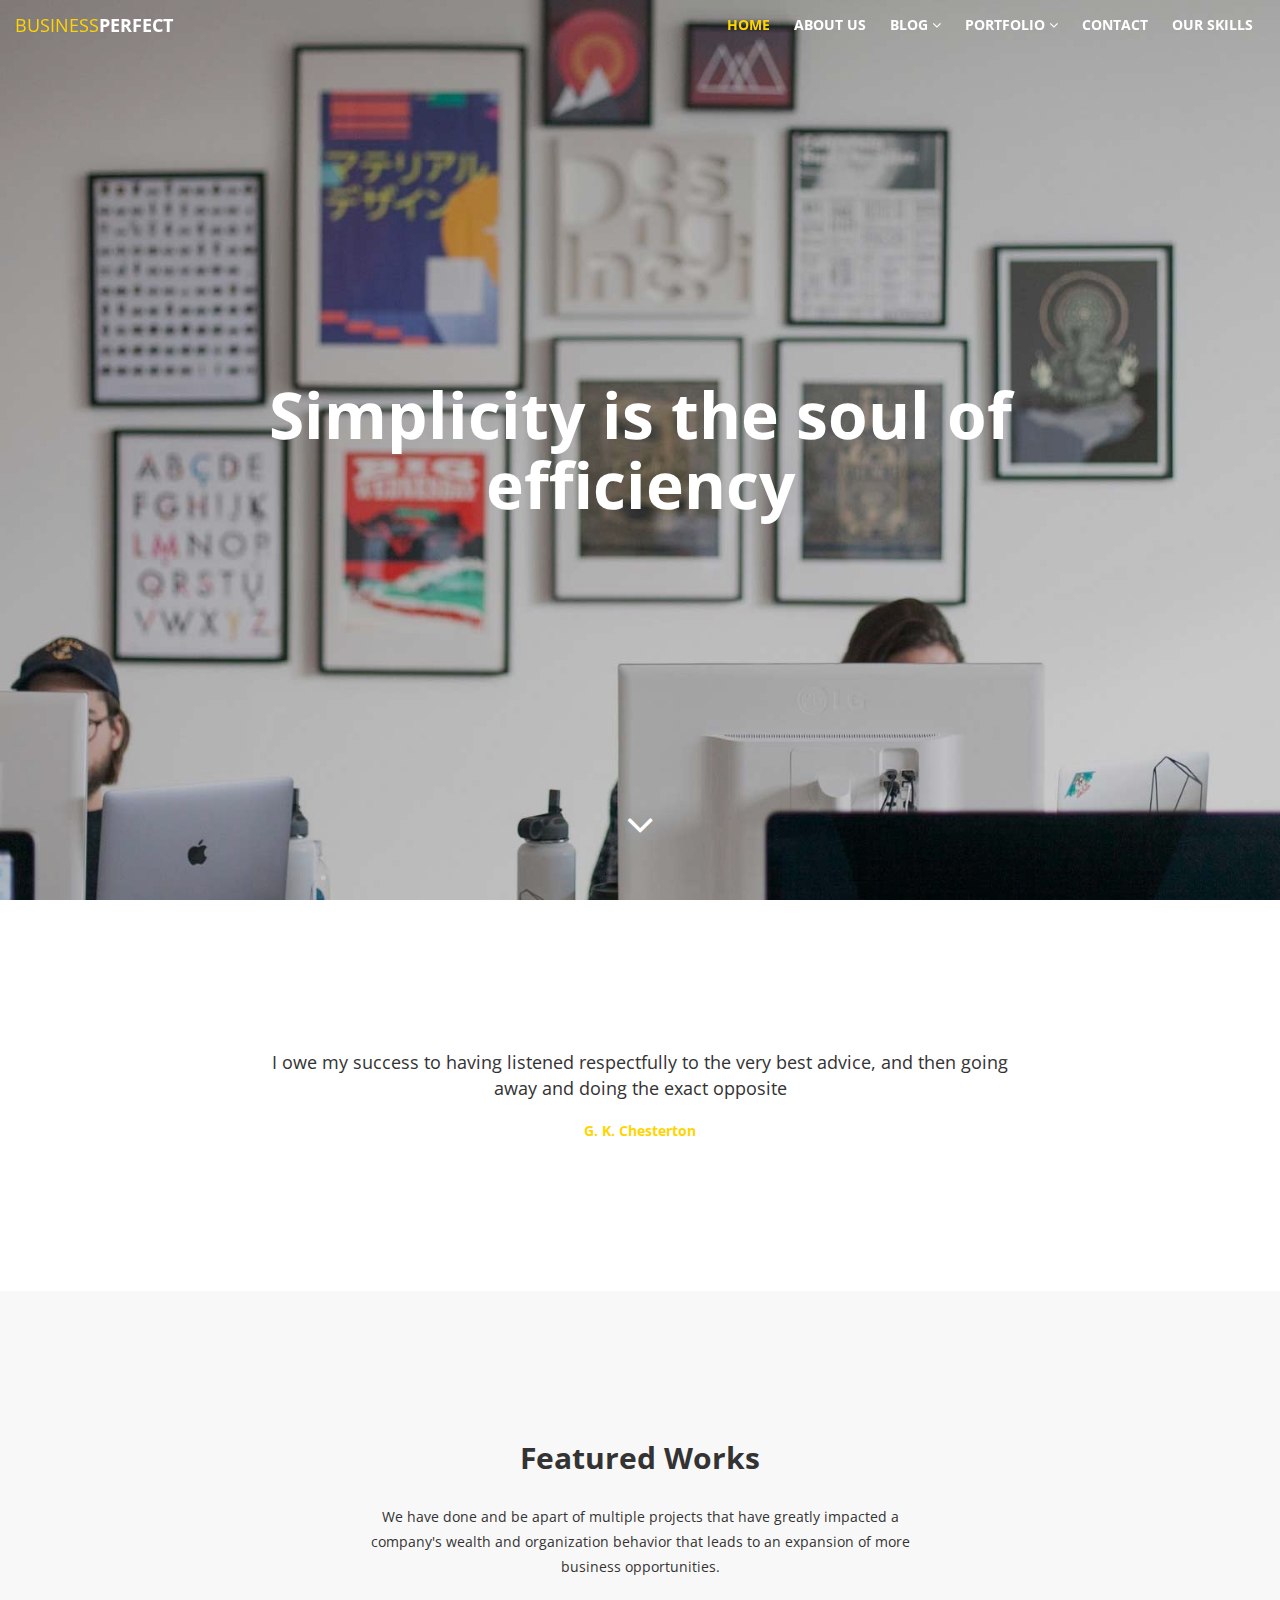
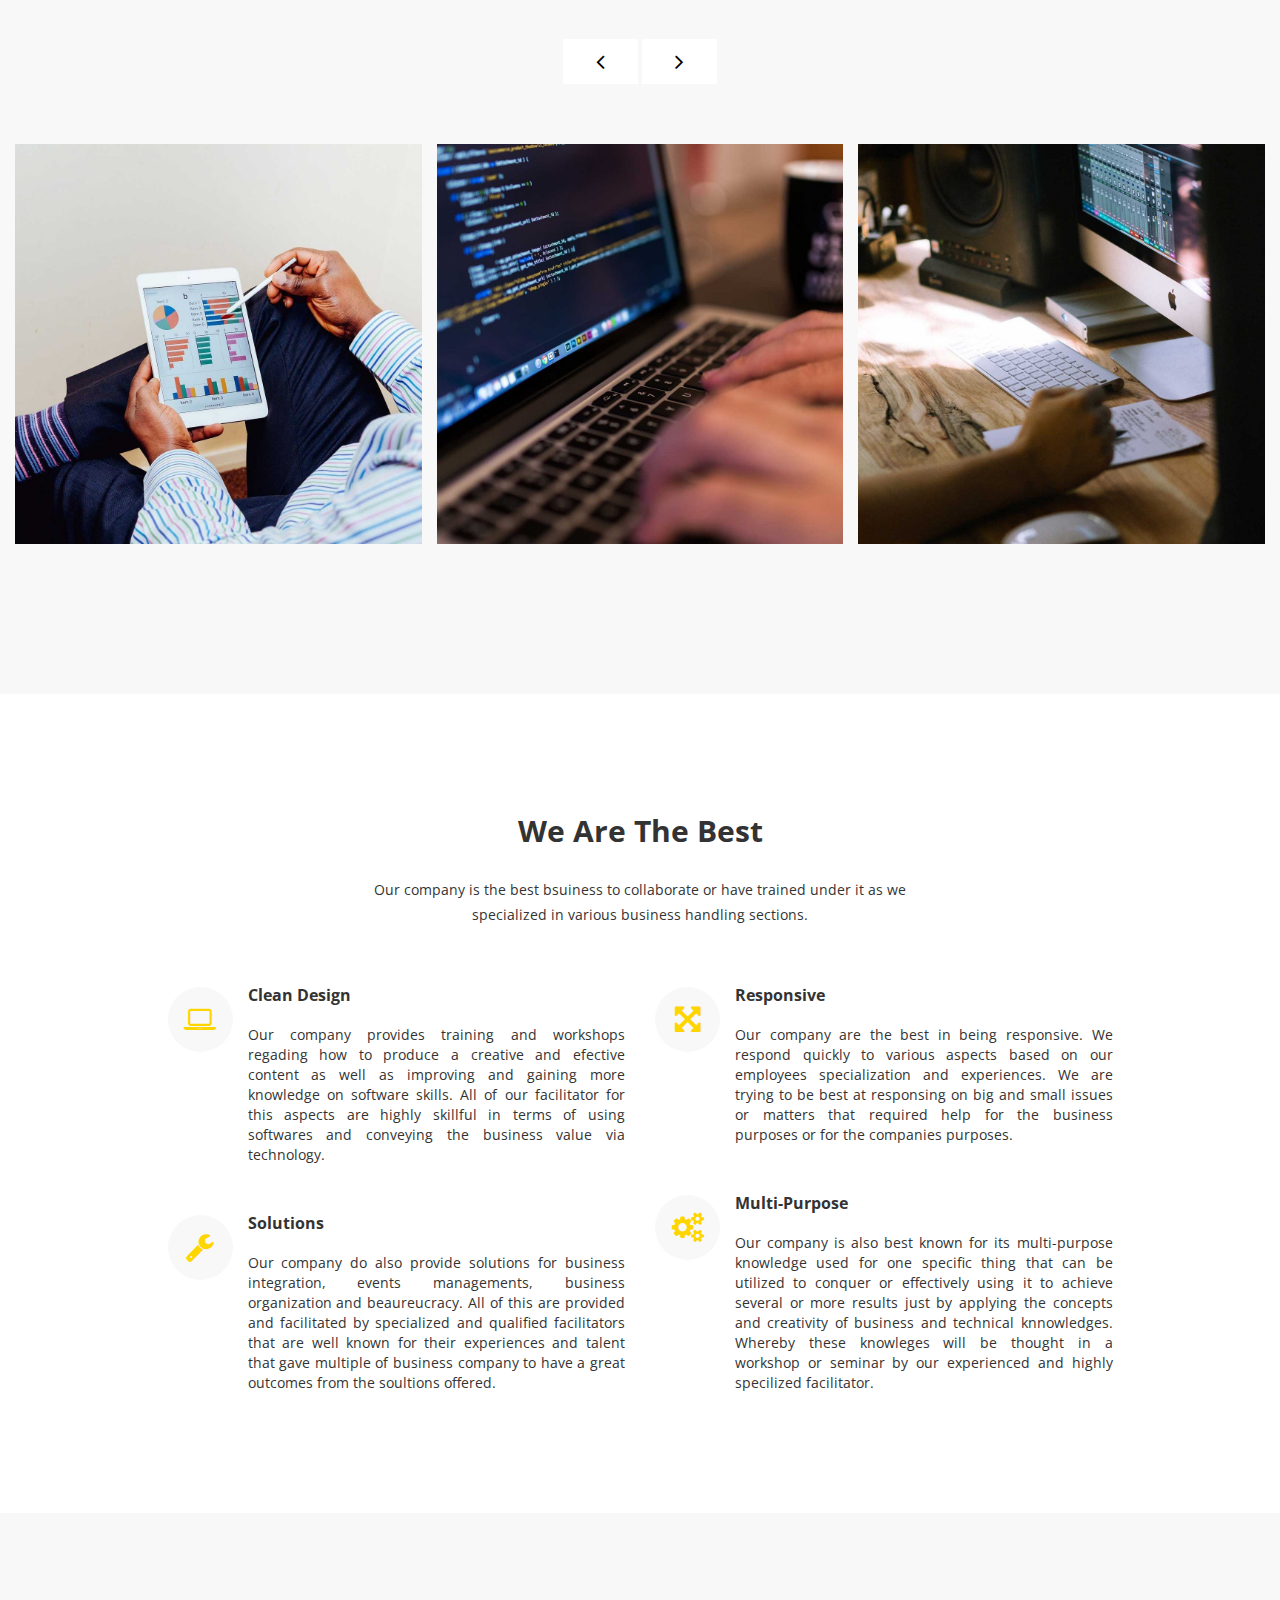
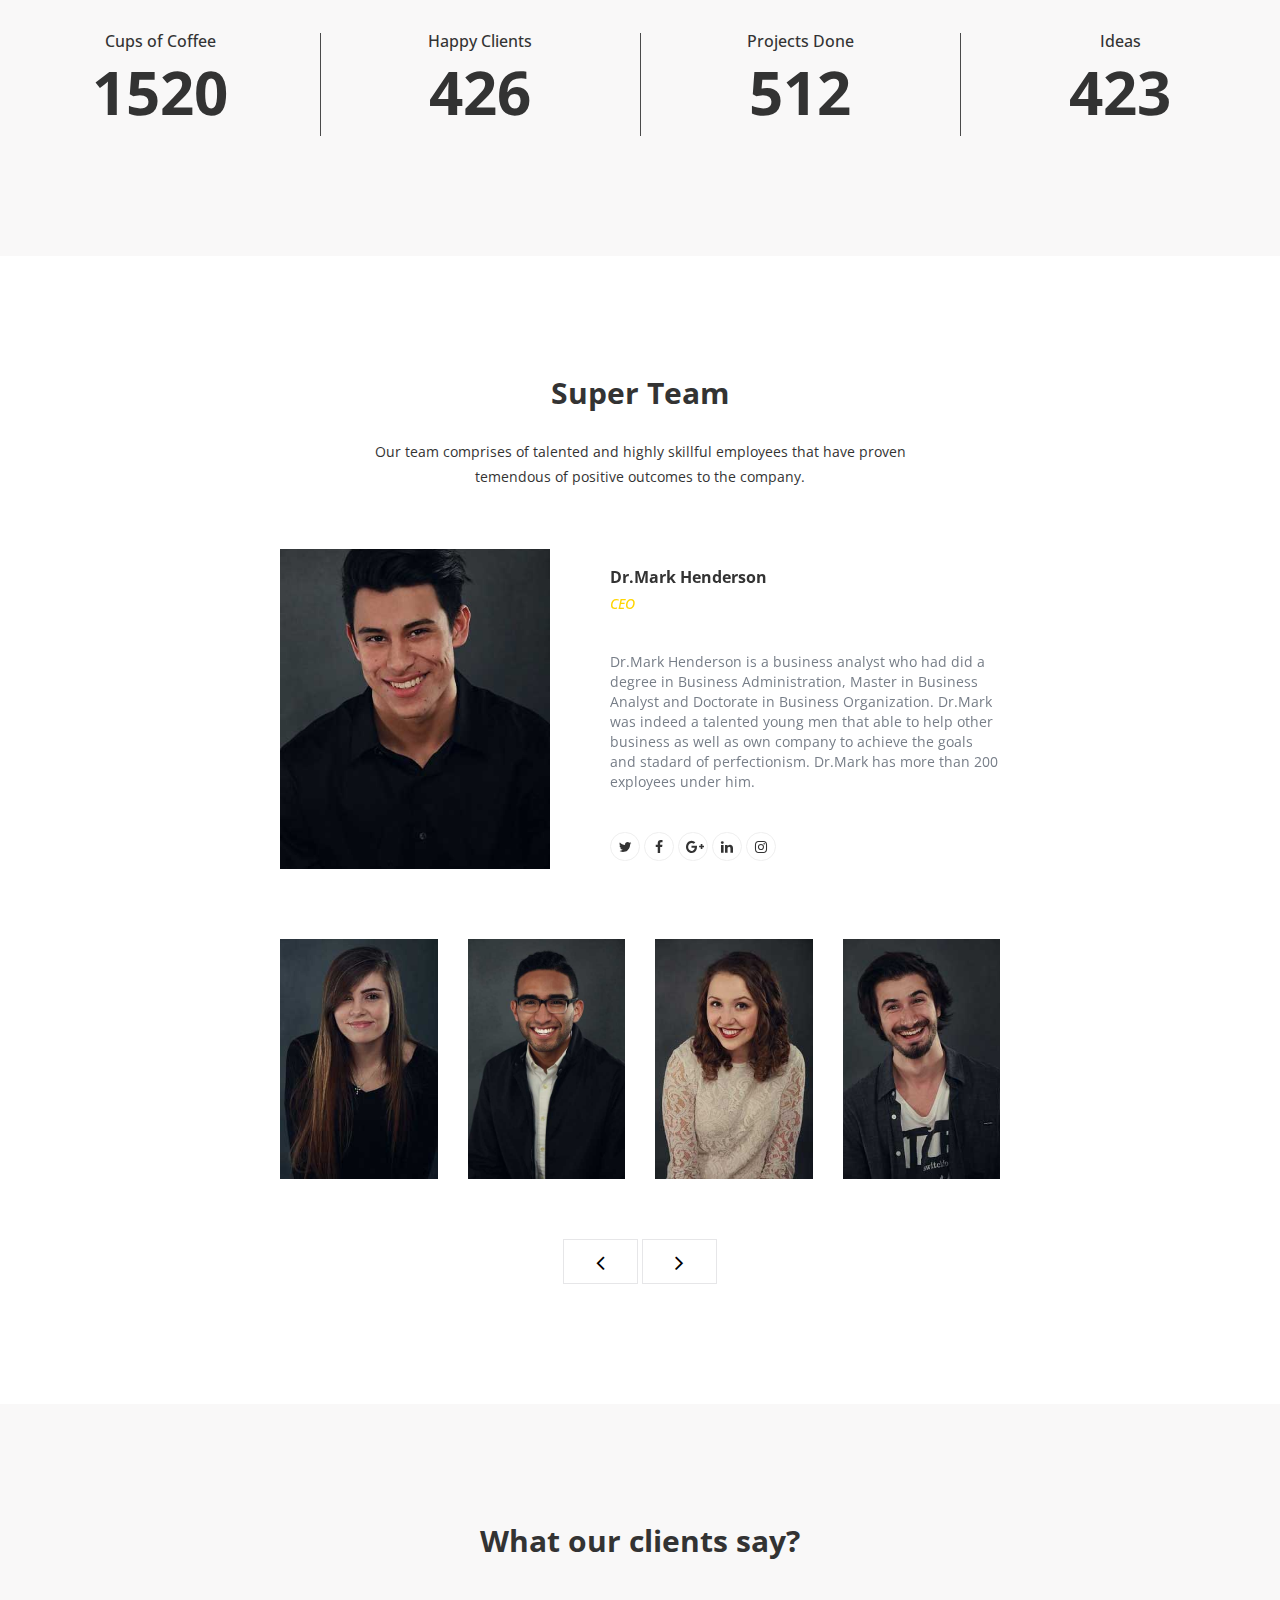
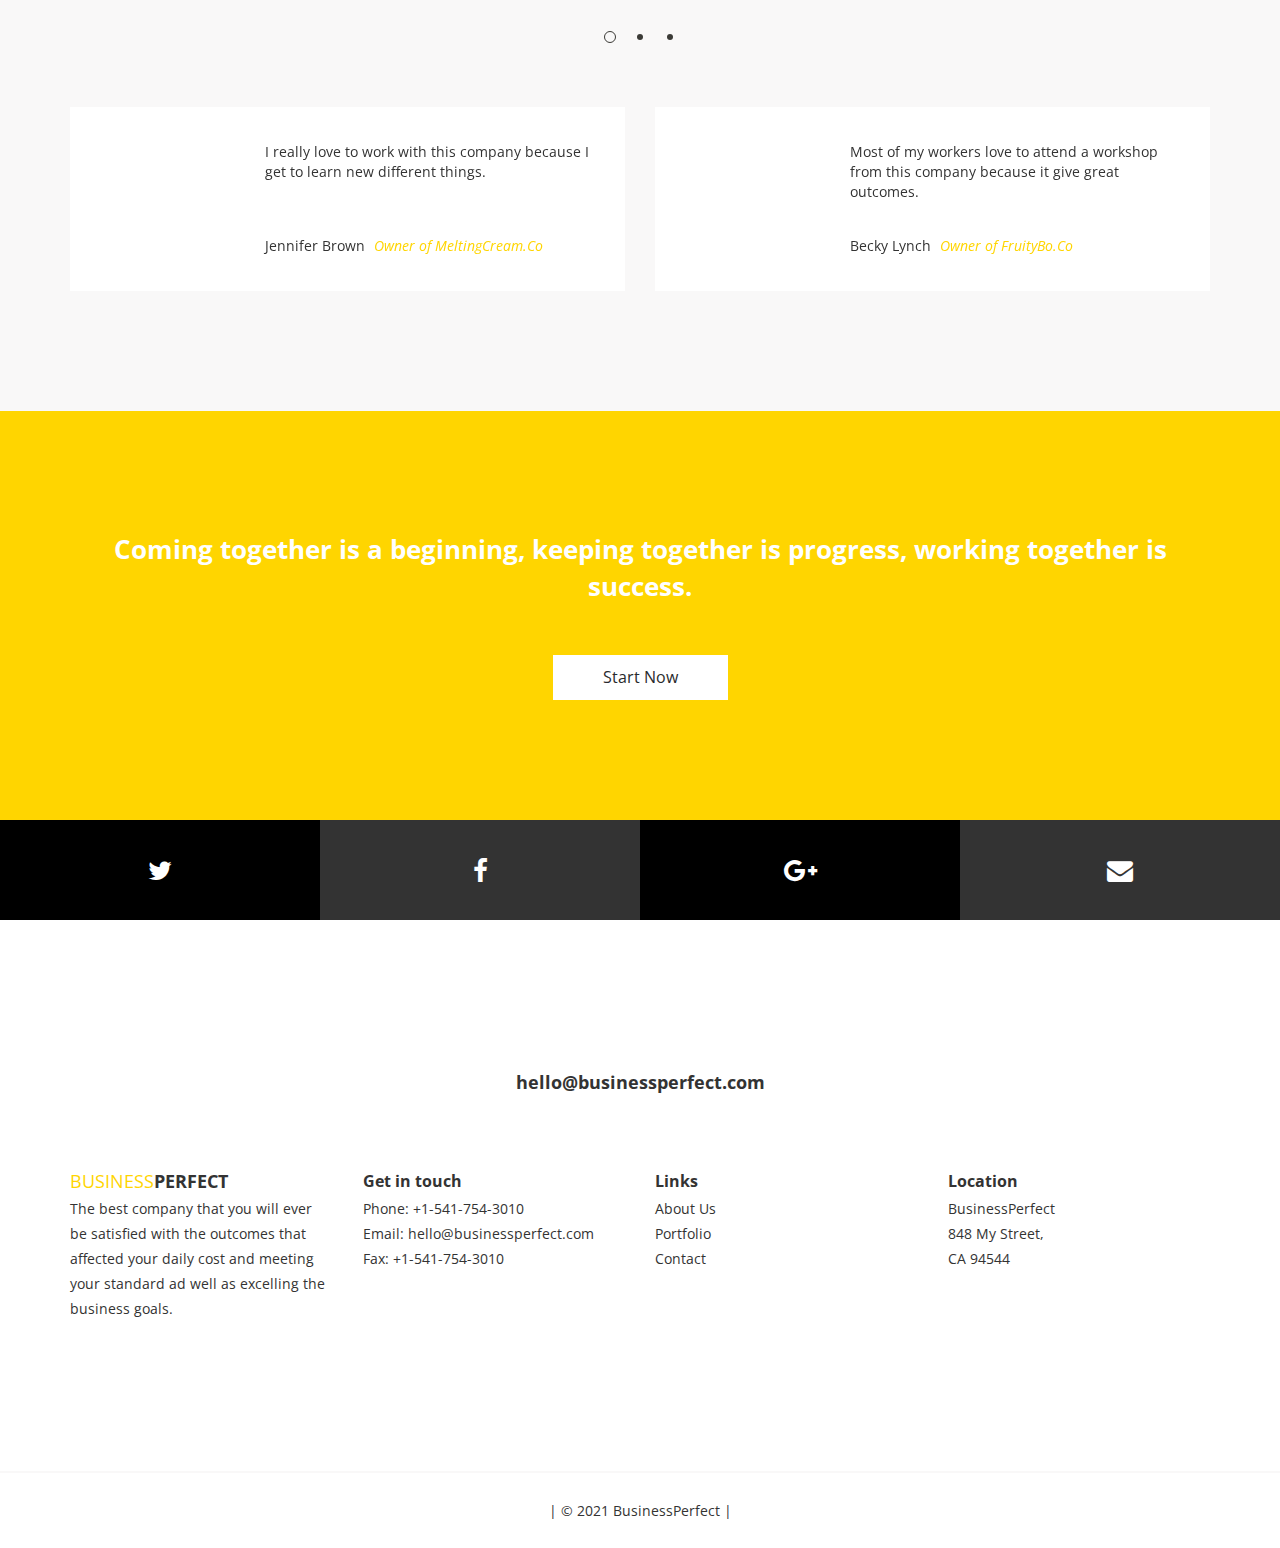
==== commit 30bf41d6: "Update index.html" ====
--- a/index.html
+++ b/index.html
@@ -188,7 +188,7 @@
                         <div class="service">
 
                             <div class="service-icon">
-                                <i class="fa fa-laptop" aria-hidden="true"></i>
+                                <i class="fa fa-laptop"></i>
                             </div><!-- /.service-icon -->
                             <div class="service-content">
                                 <h4 class="service-title">Clean Design</h4>
@@ -645,7 +645,7 @@
         </div>
 
         <div class="copyright">
-            <p>| &copy; 2017 BusinessPerfect |</p>
+            <p>| &copy; 2021 BusinessPerfect |</p>
         </div><!-- /.copyright -->
         
     </footer><!-- /.site-footer -->
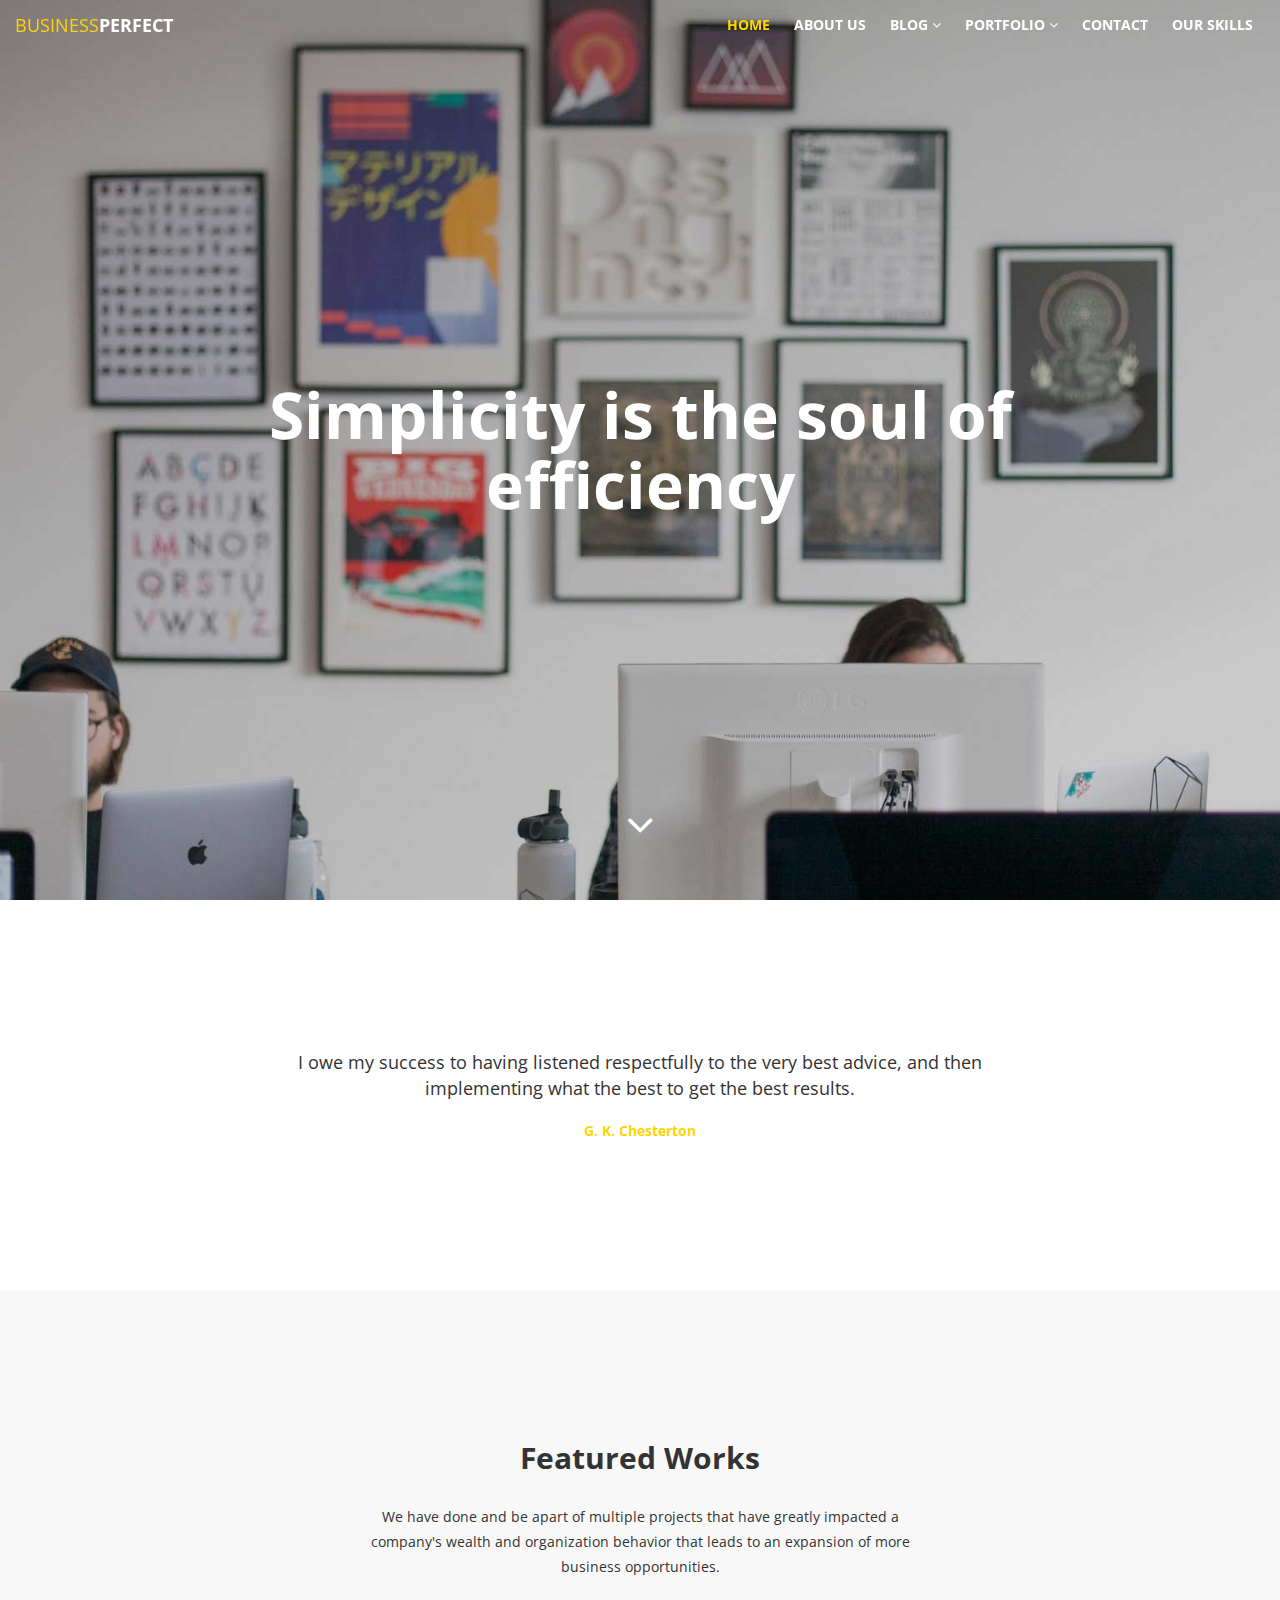
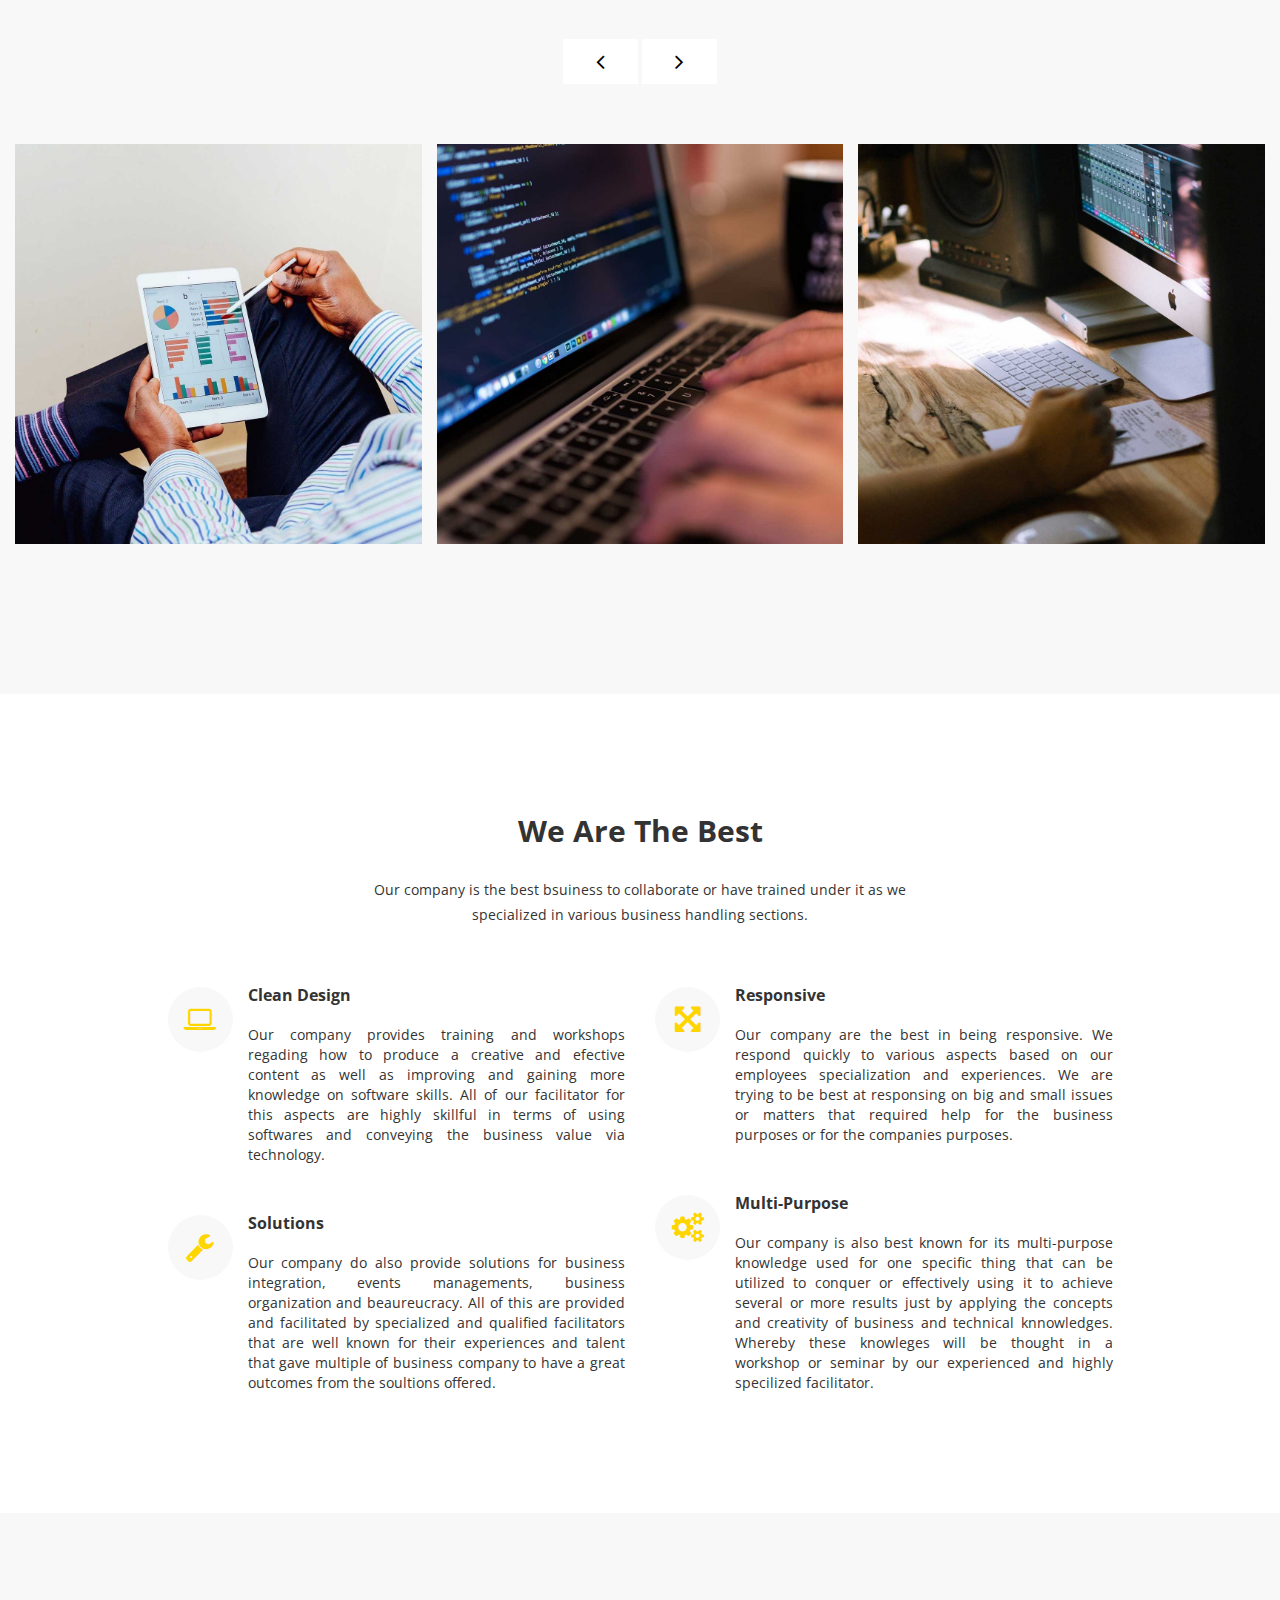
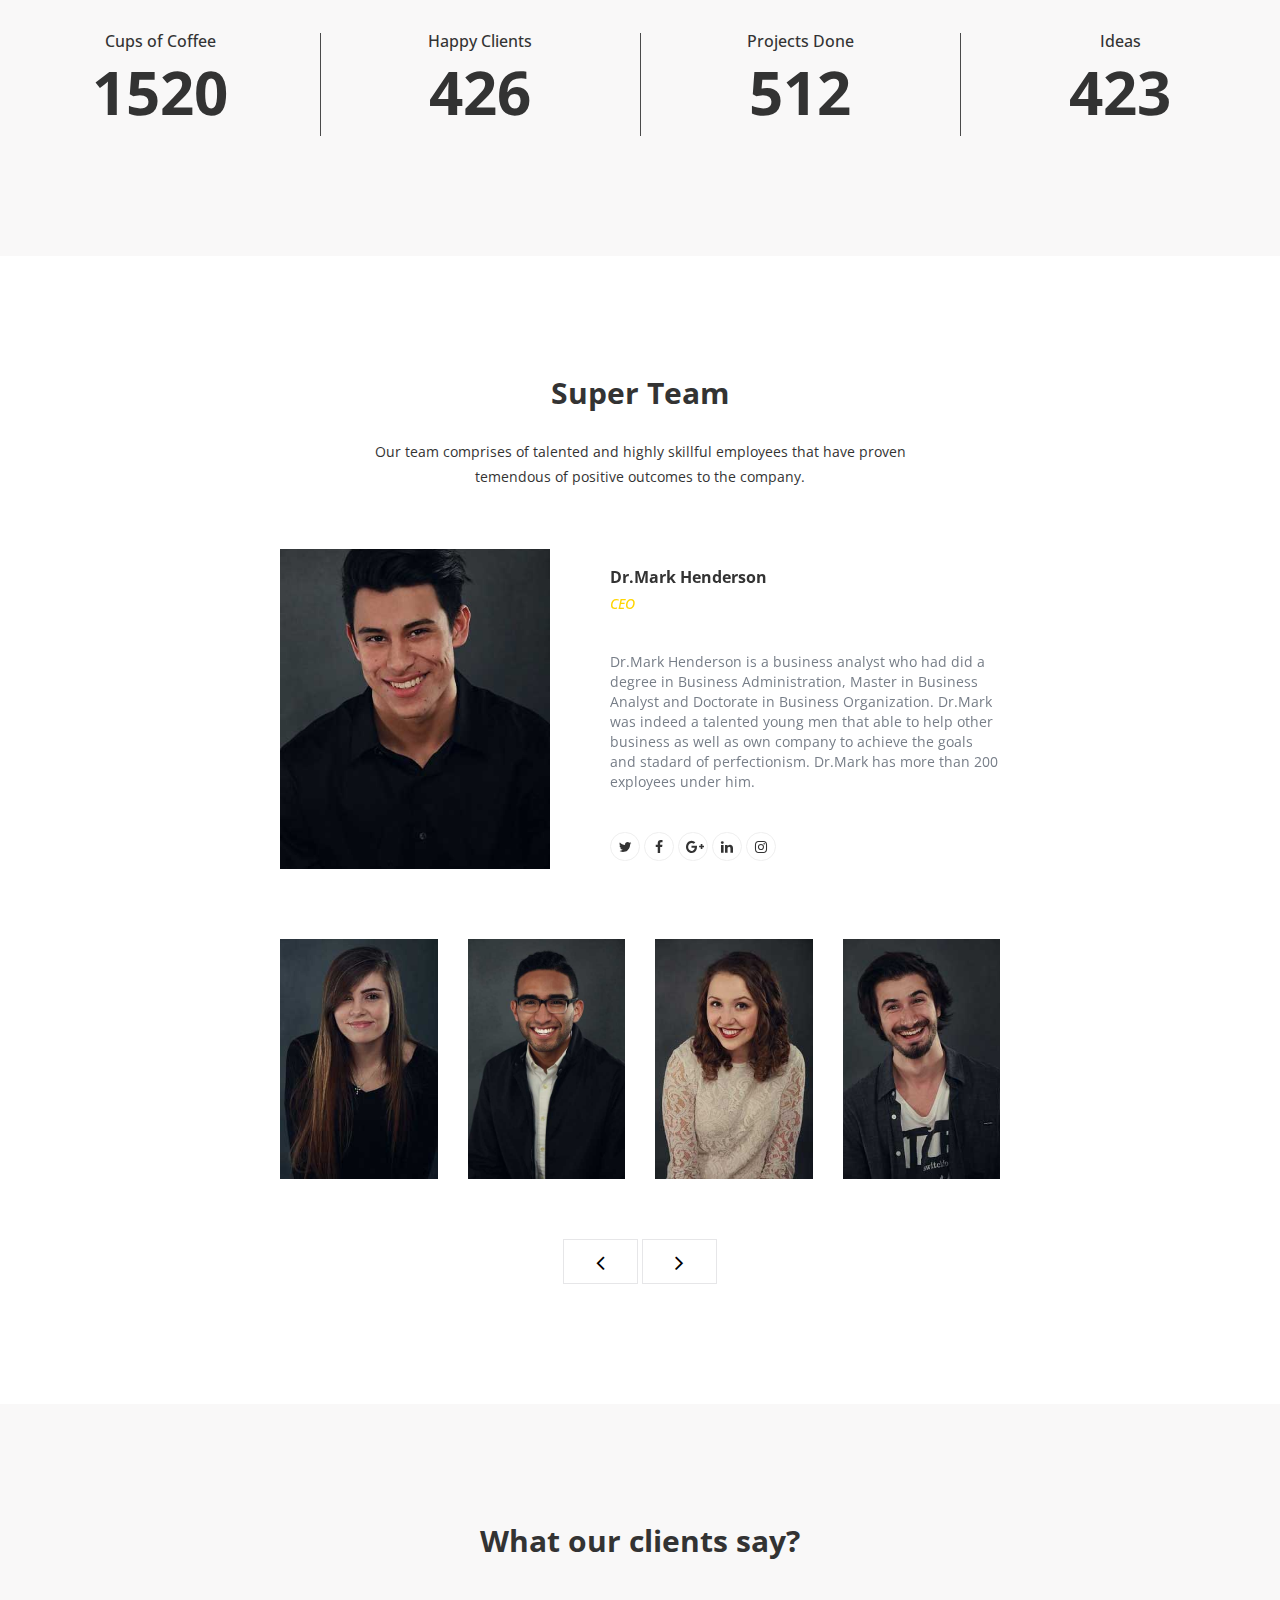
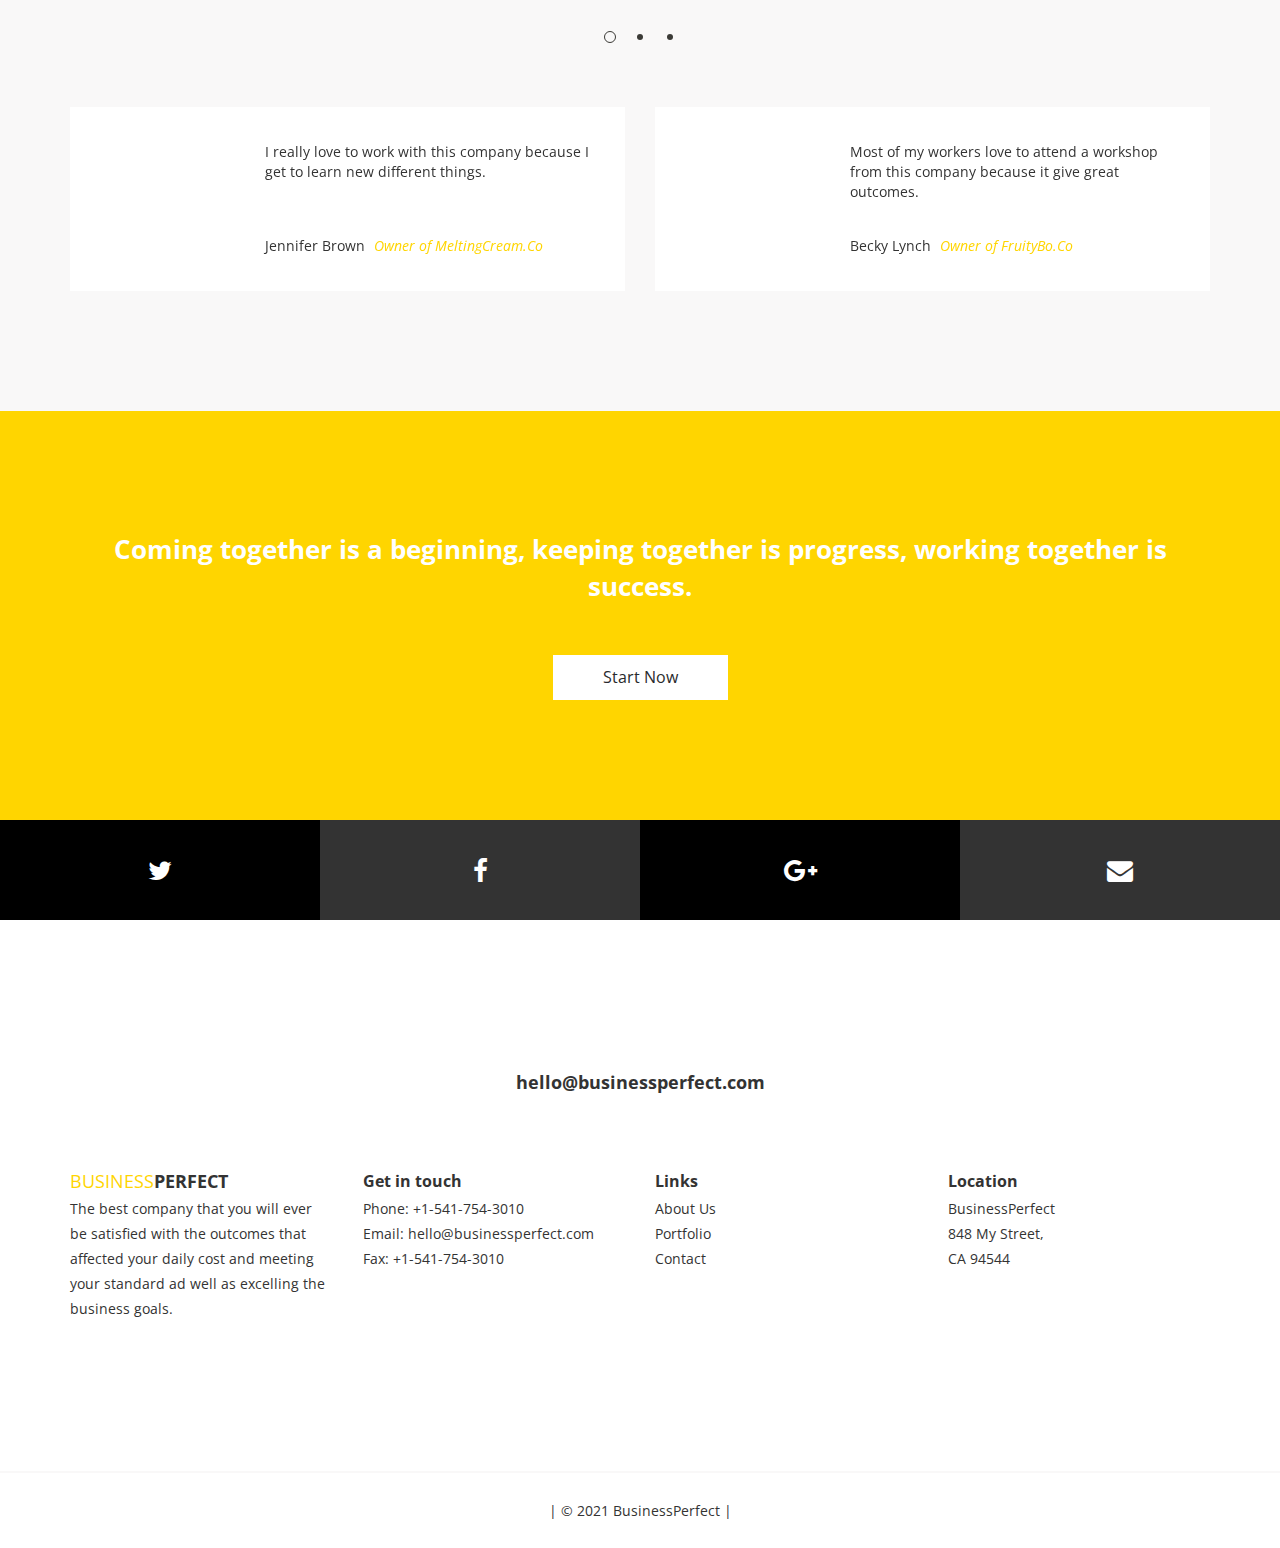
==== commit 285a19bf: "Update index.html" ====
--- a/index.html
+++ b/index.html
@@ -115,7 +115,7 @@
 
             <div class="container">
 
-                <p class="quote">I owe my success to having listened respectfully to the very best advice, and then going away and doing the exact opposite</p>
+                <p class="quote">I owe my success to having listened respectfully to the very best advice, and then implementing what the best to get the best results.</p>
                 <p class="quote-owner yellow-text">G. K. Chesterton</p>
                 
             </div>
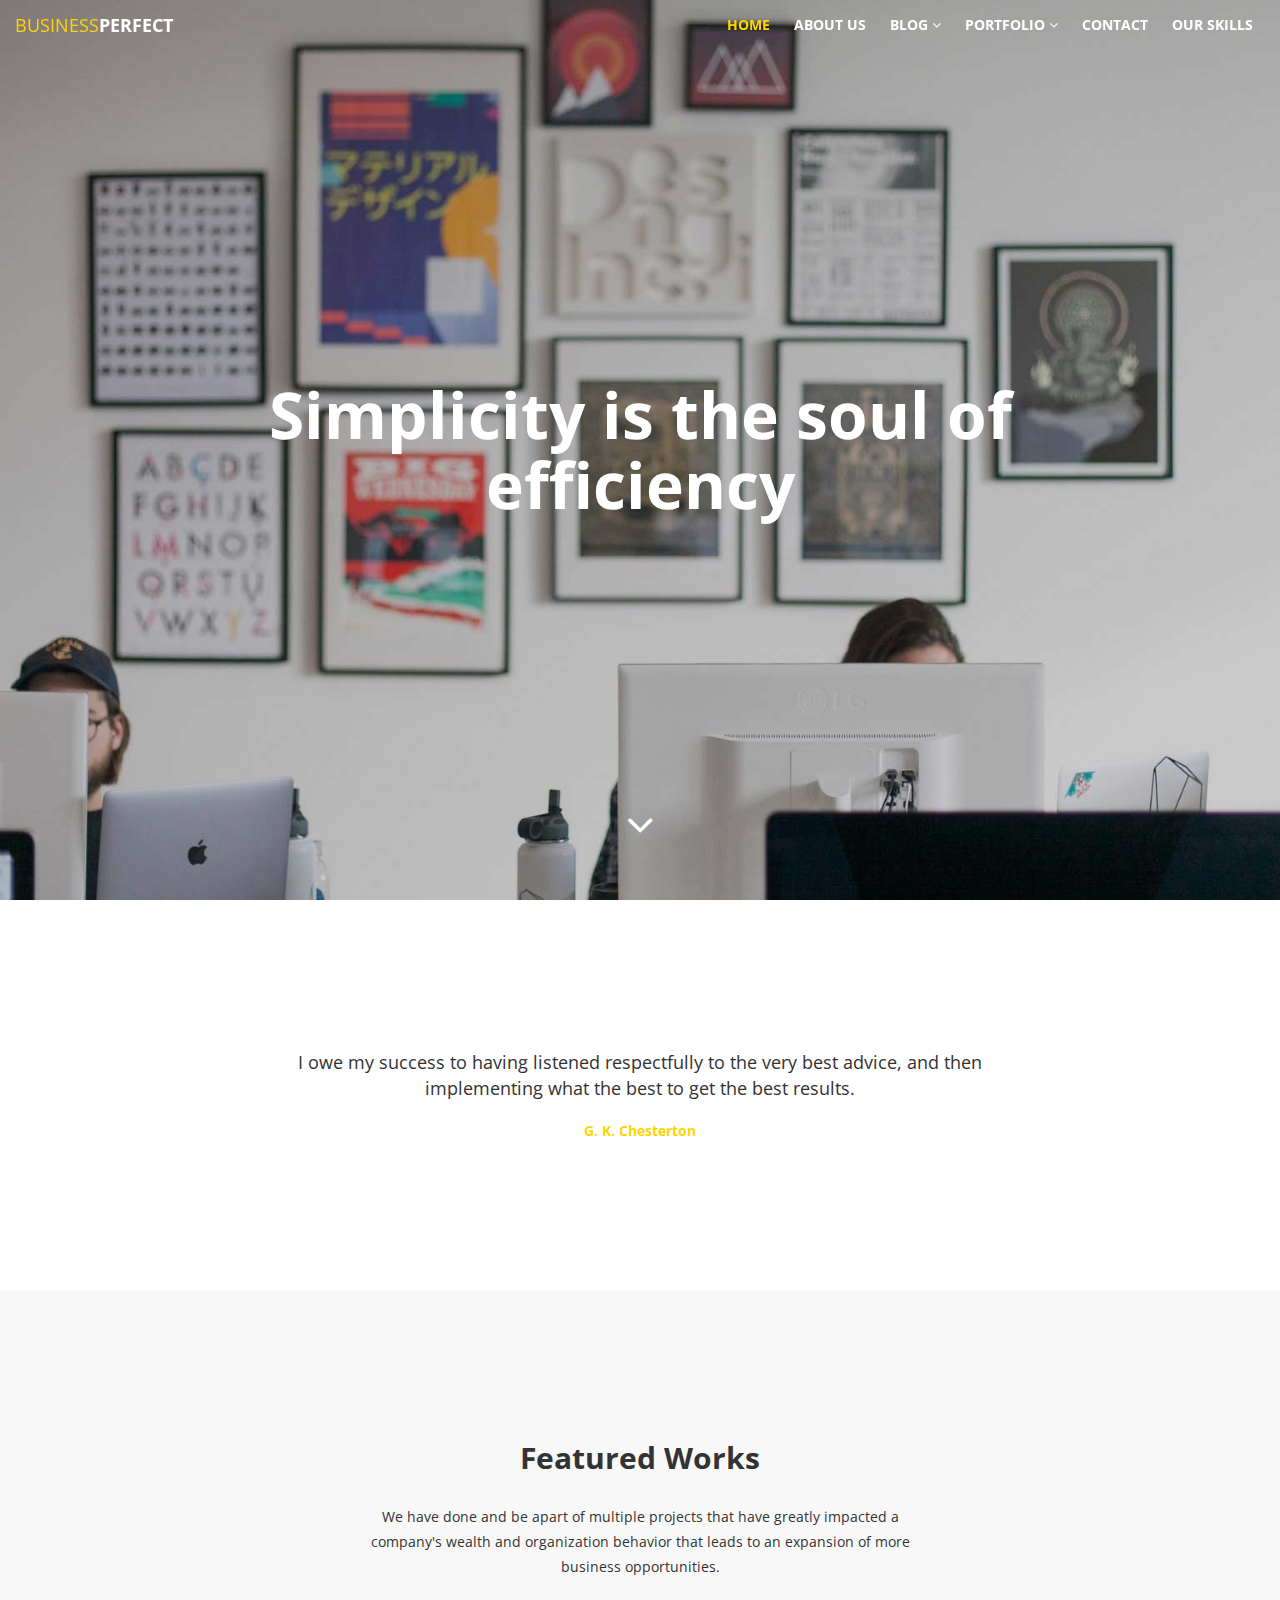
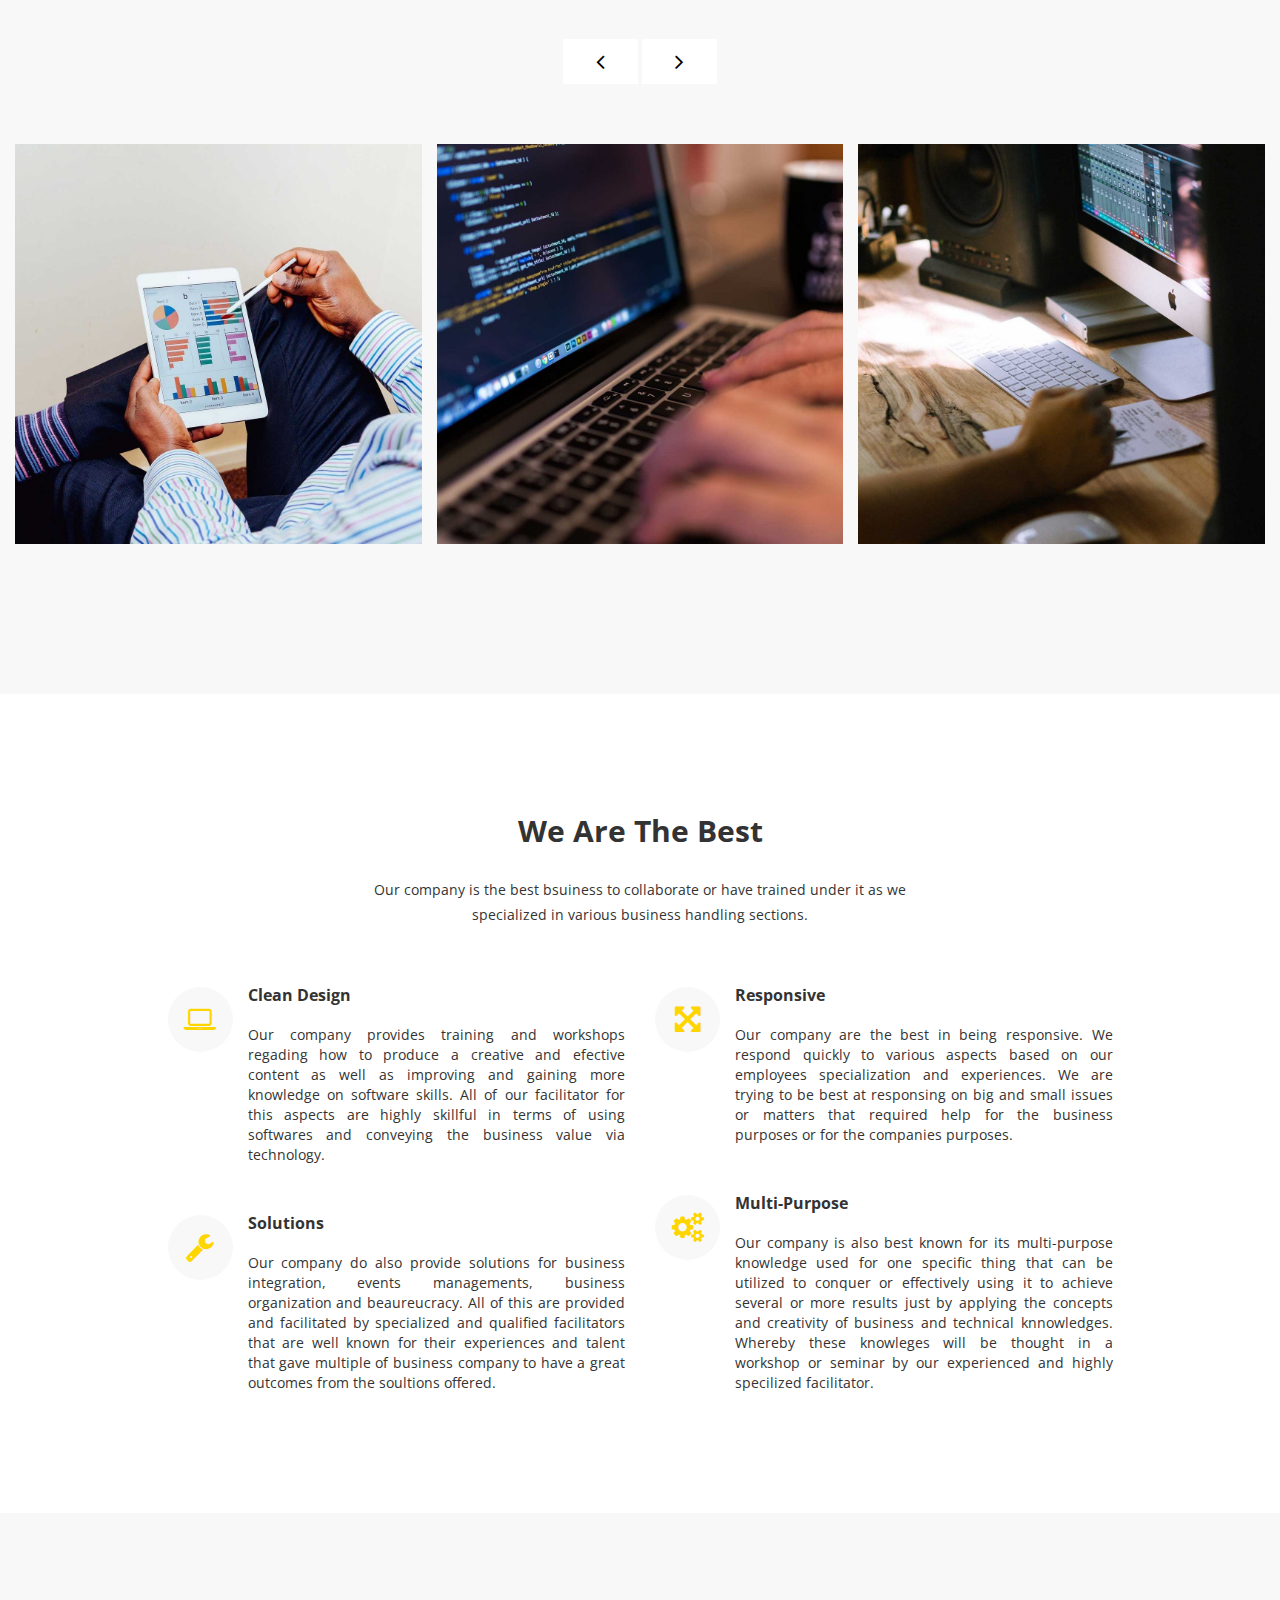
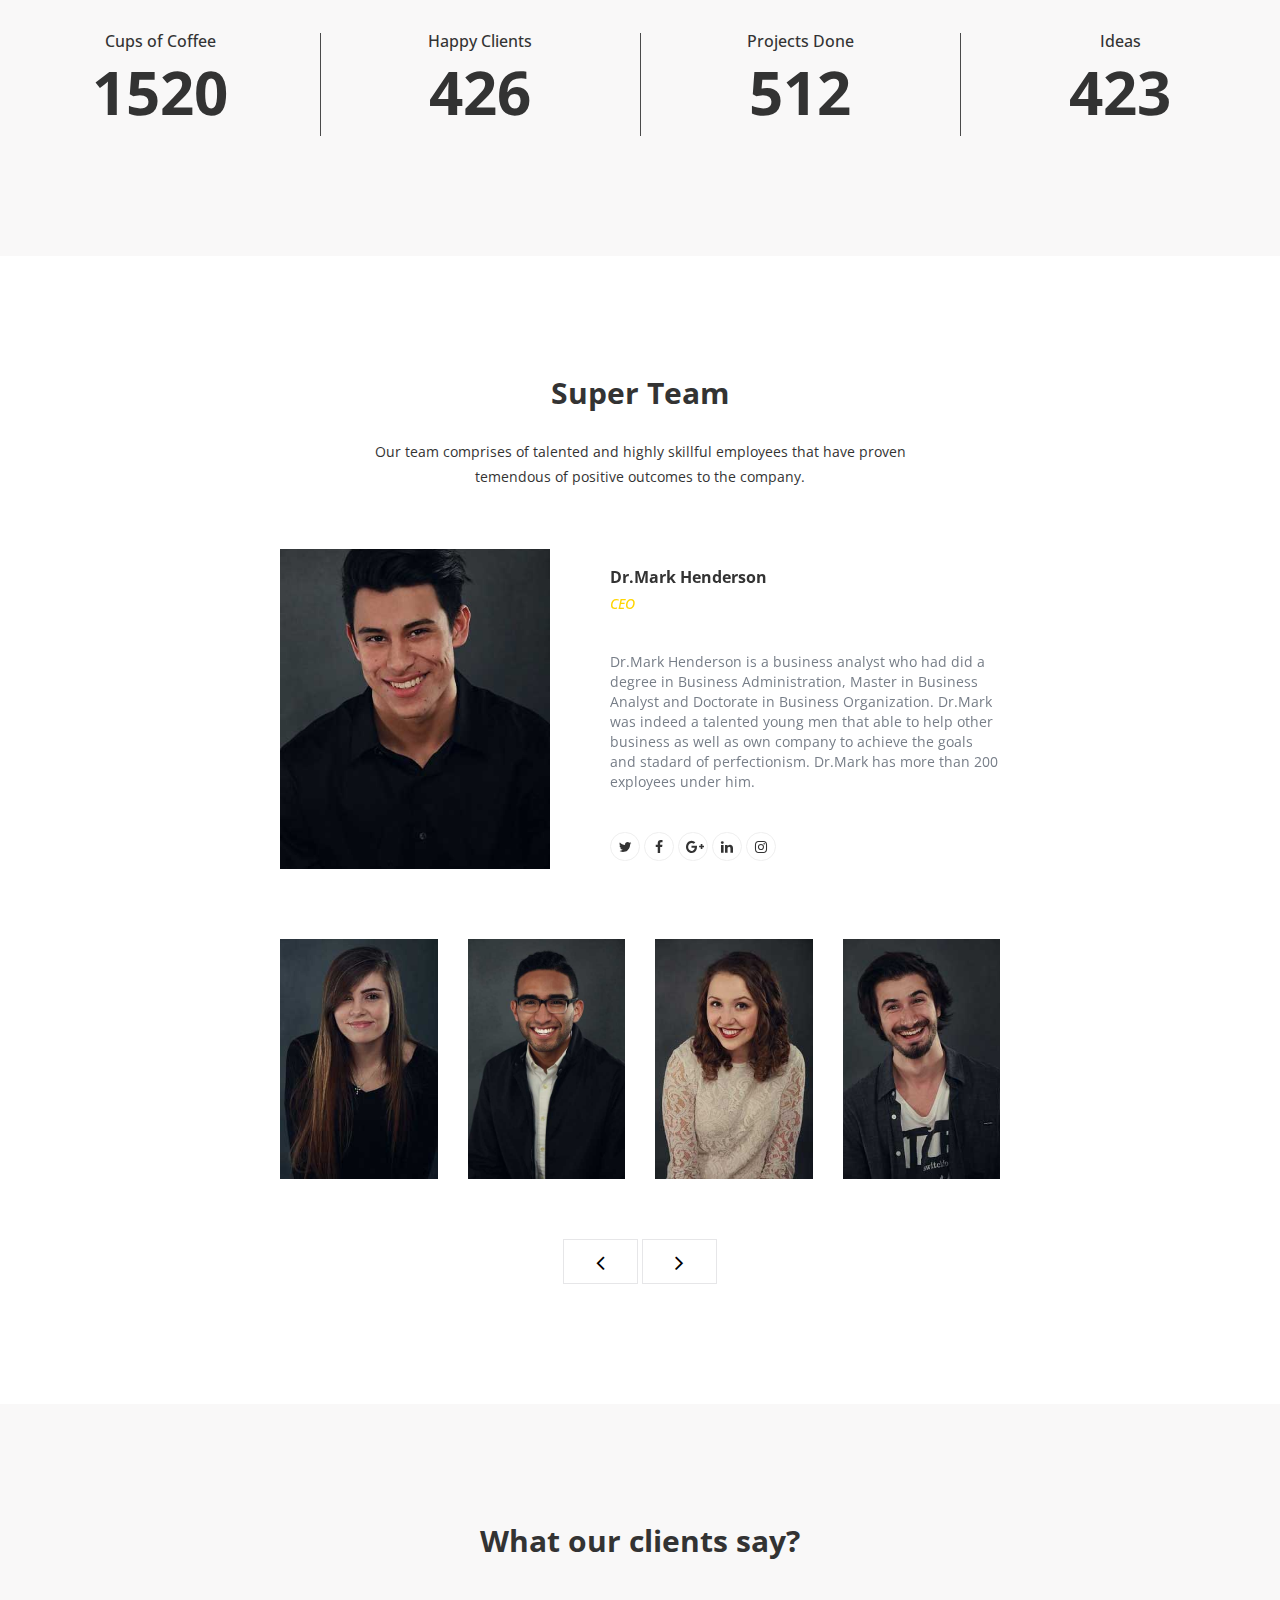
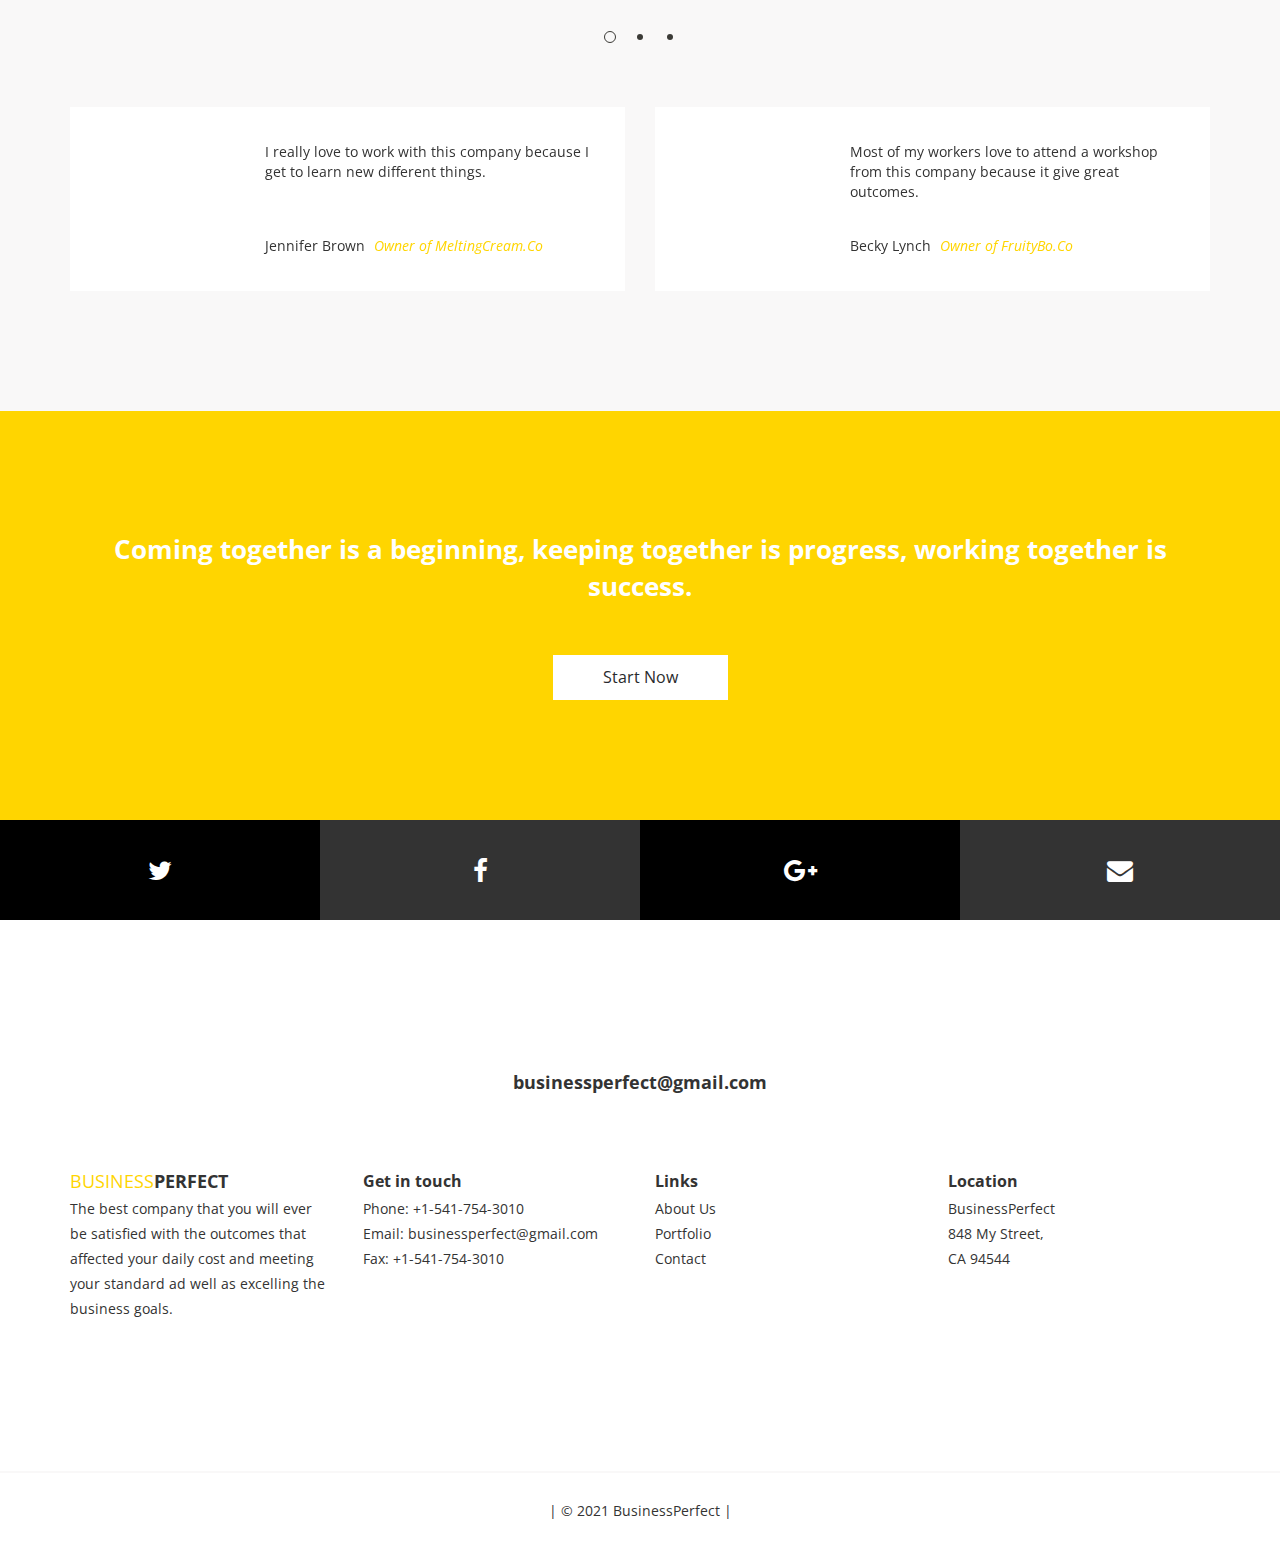
==== commit 10bc670e: "Update index.html" ====
--- a/index.html
+++ b/index.html
@@ -587,7 +587,7 @@
         <div class="container">
 
             <div class="email">
-                <a href="mailto:hello@businessperfect.com">hello@businessperfect.com</a>
+                <a href="mailto:businessperfect@gmail.com">businessperfect@gmail.com</a>
             </div><!-- /.email -->
 
             <div class="row">
@@ -607,7 +607,7 @@
                         <h4 class="small-title">Get in touch</h4>
                         <ul class="list-unstyled">
                             <li>Phone: <a href="tel:+15417543010">+1-541-754-3010</a></li>
-                            <li>Email: <a href="mailto:hello@businessperfect.com">hello@businessperfect.com</a></li>
+                            <li>Email: <a href="mailto:businessperfect@gmail.com">businessperfect@gmail.com</a></li>
                             <li>Fax: <a href="tel:+15417543010">+1-541-754-3010</a></li>
                         </ul>   
                     </div>
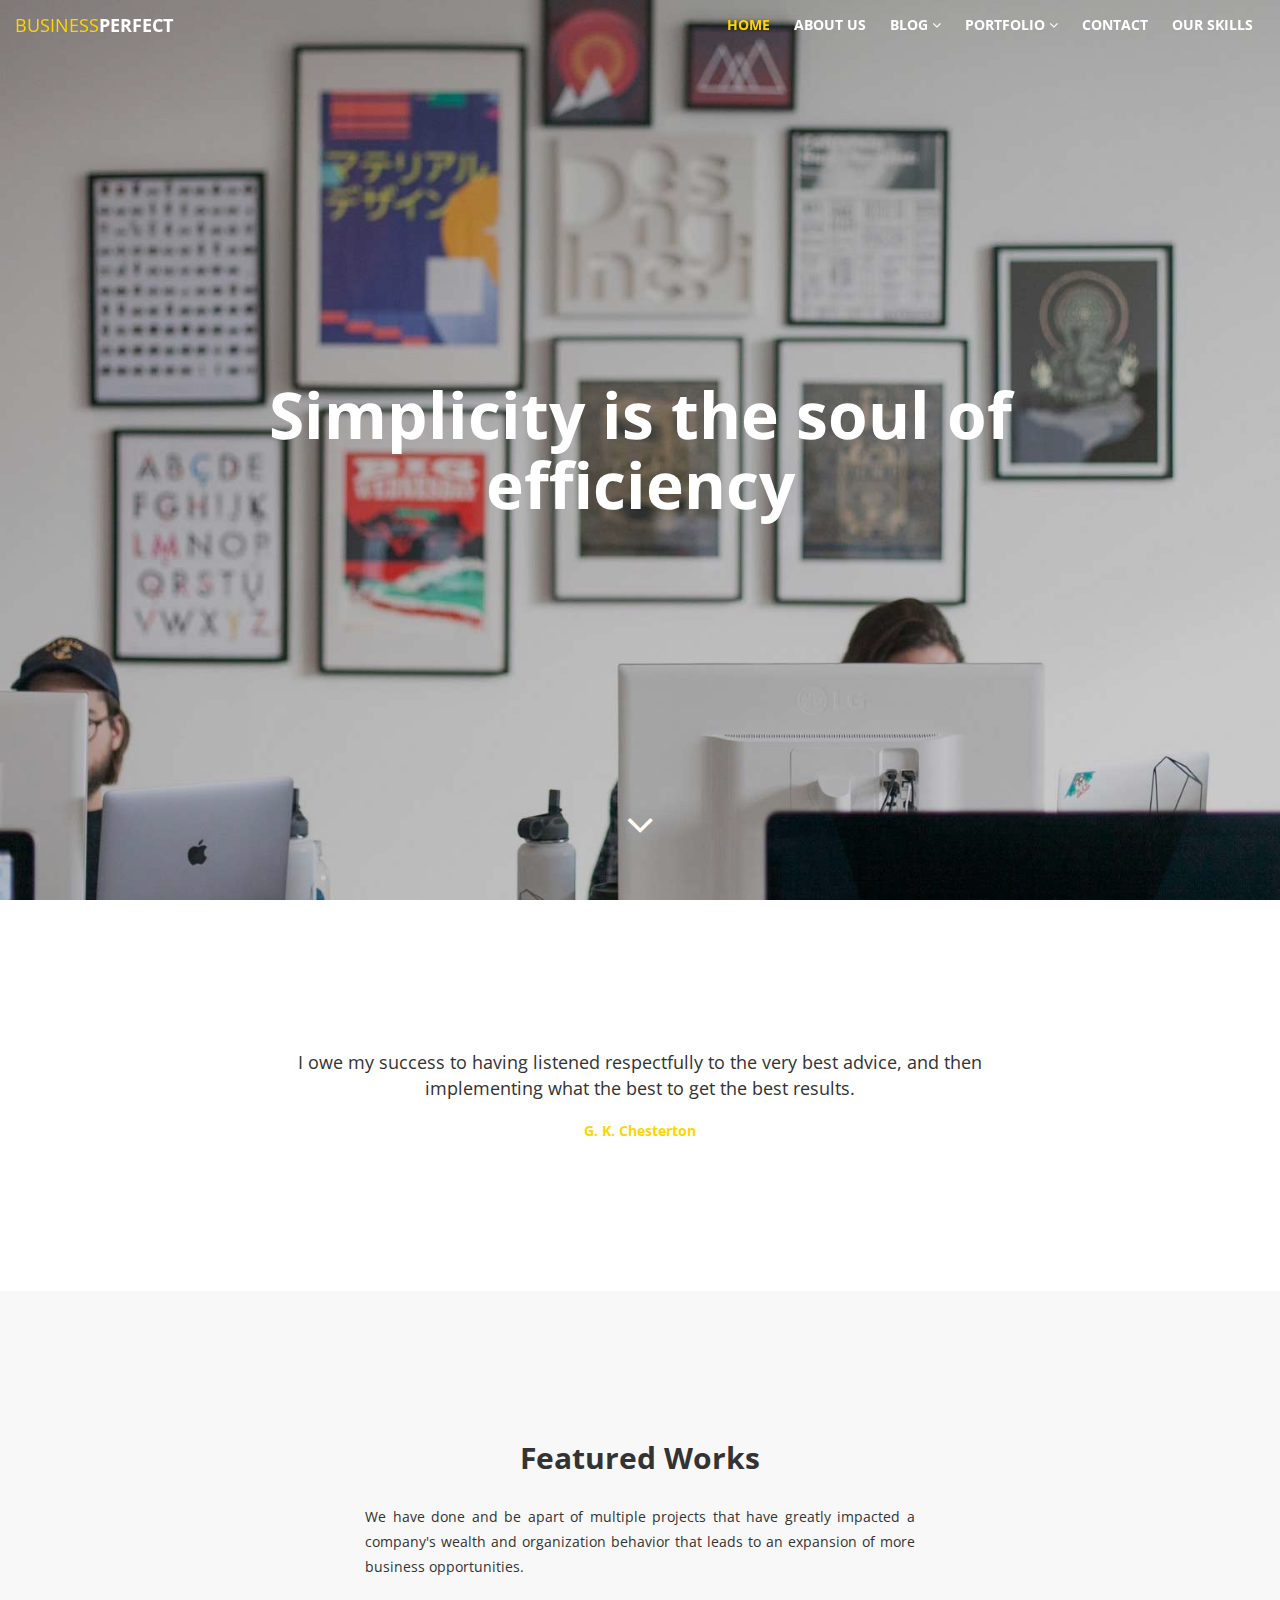
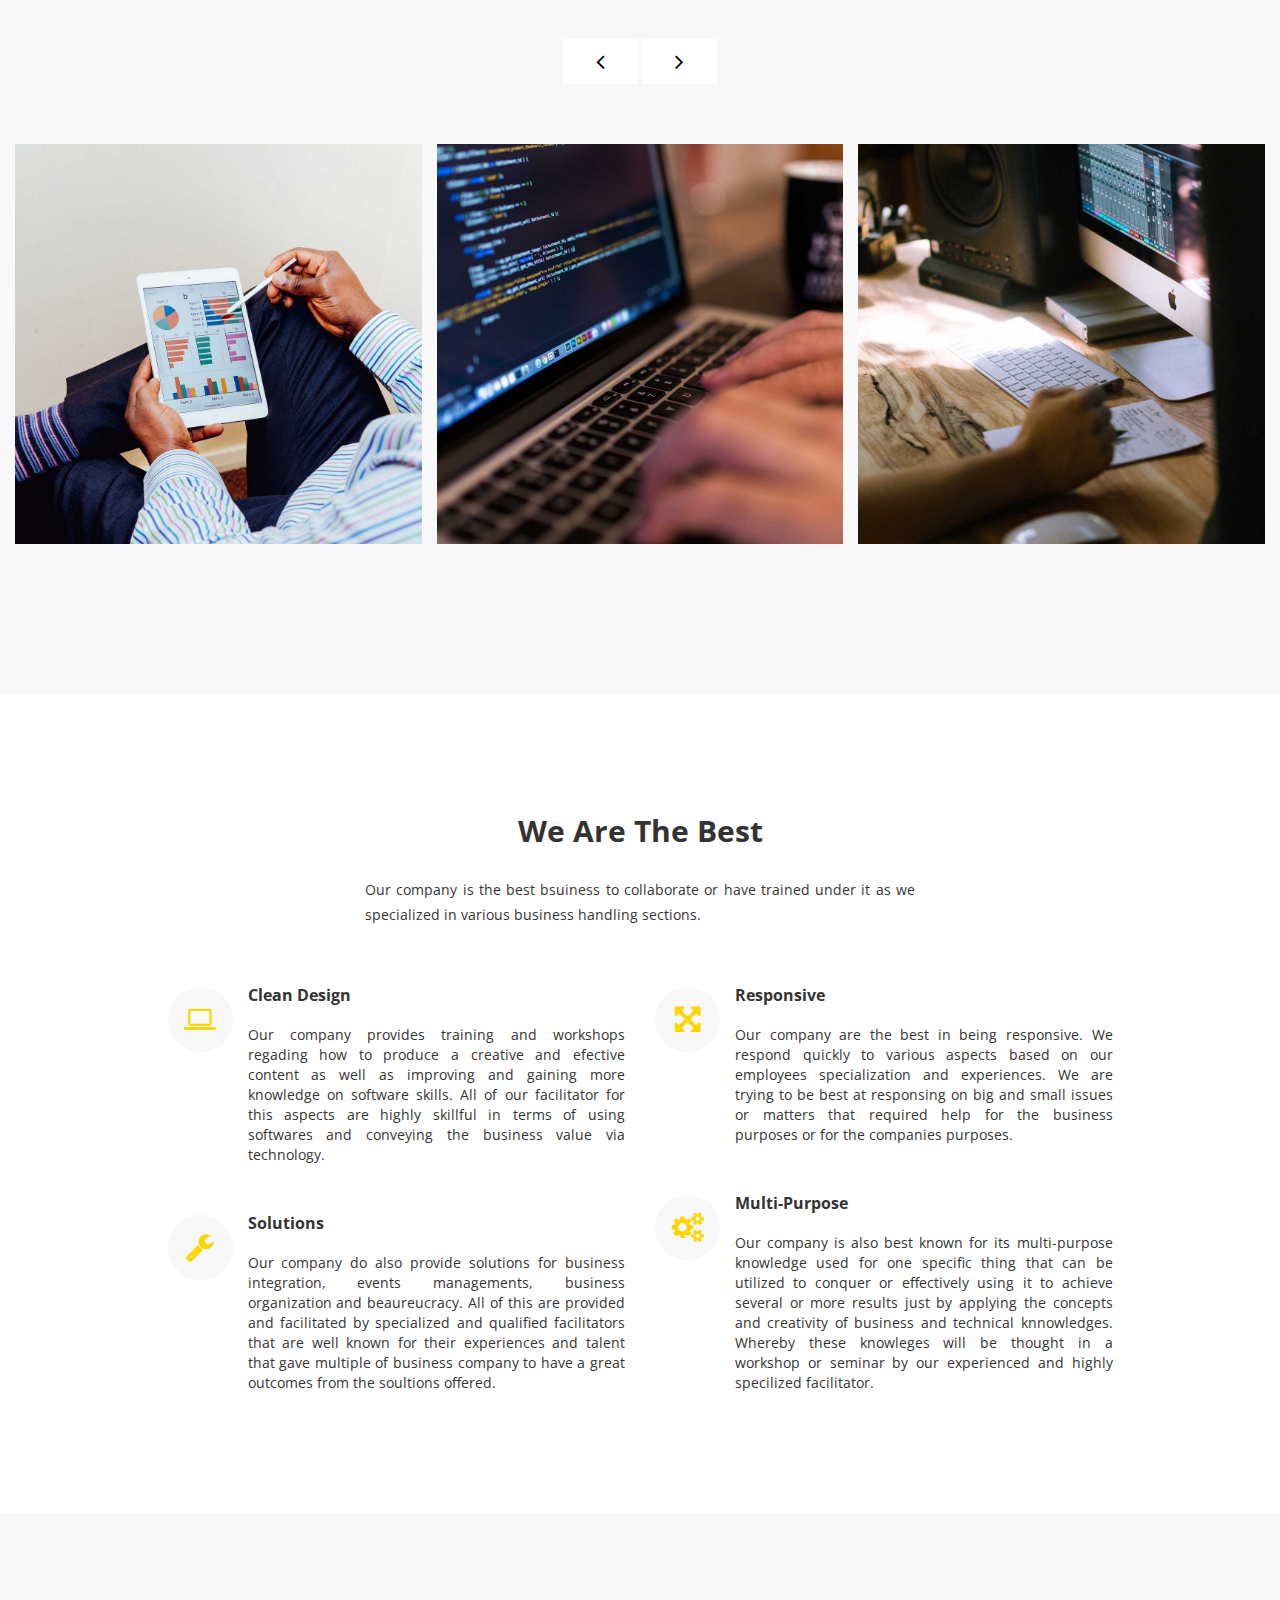
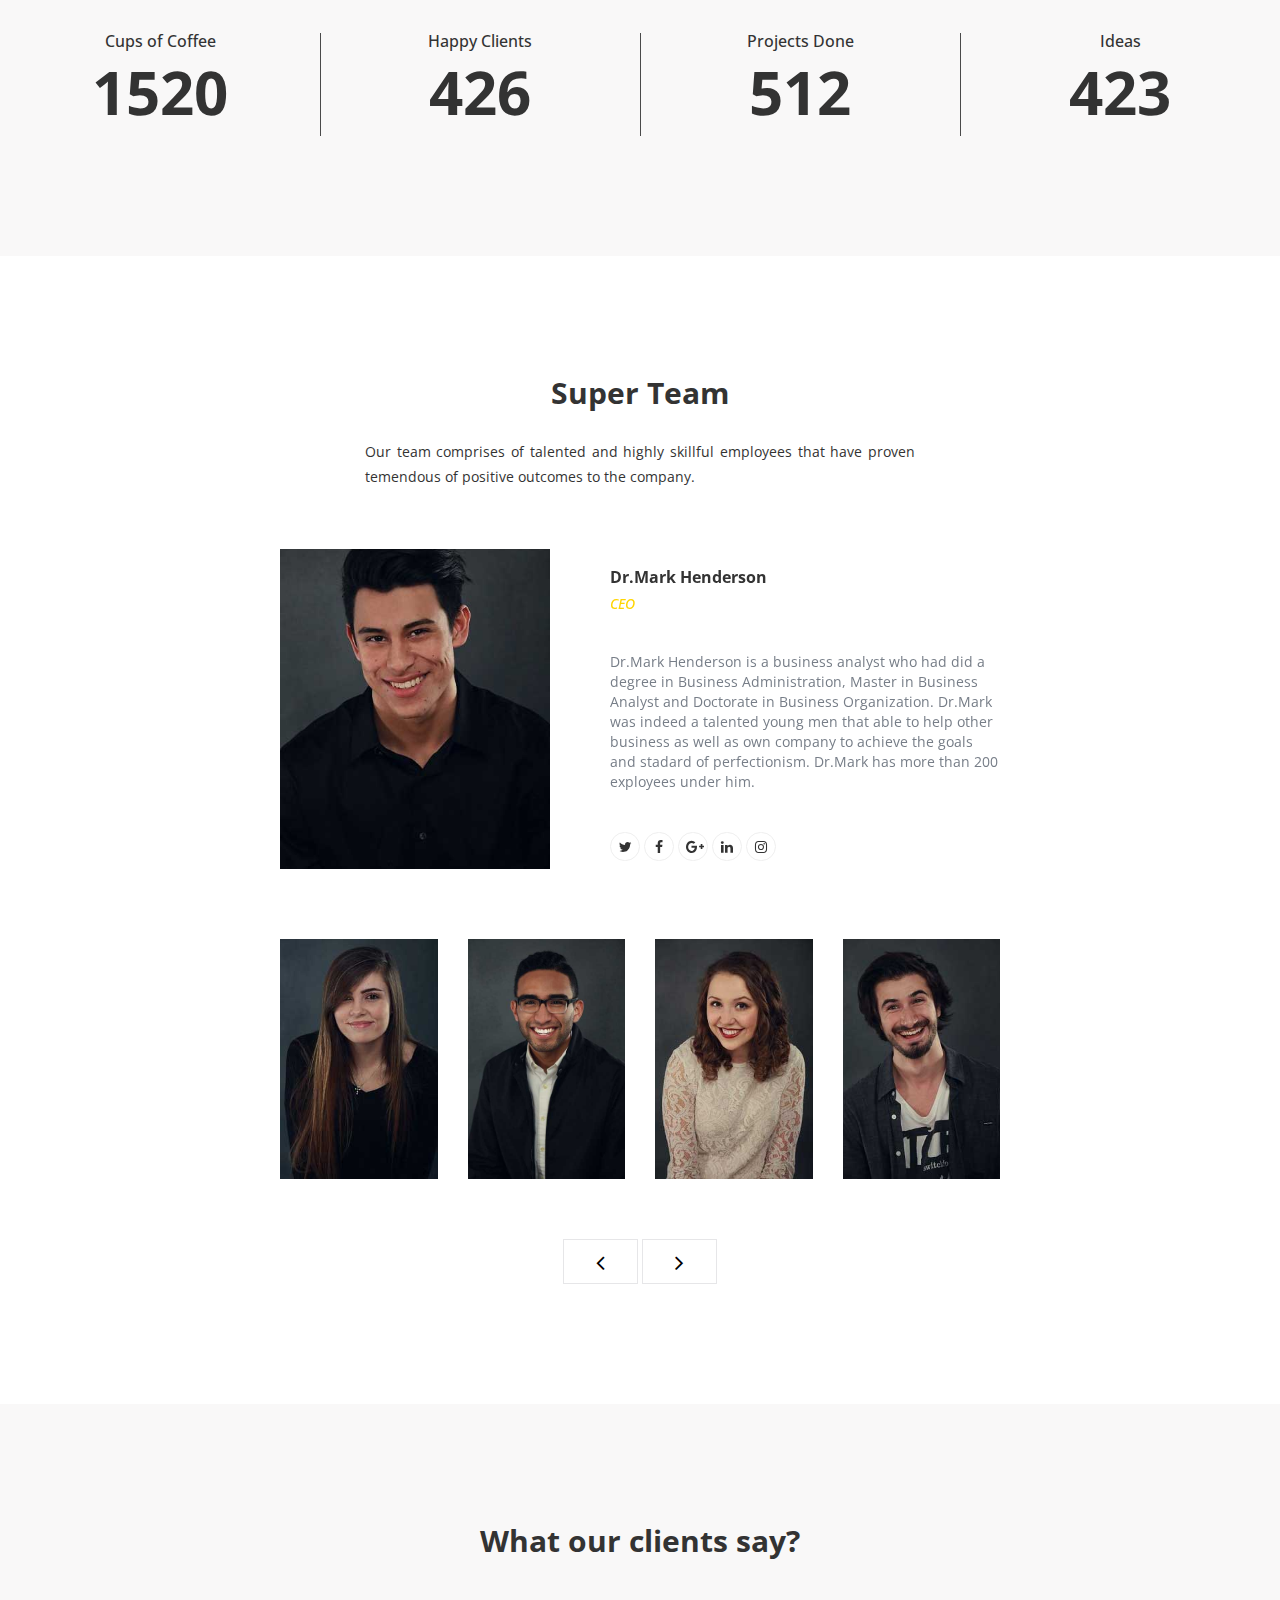
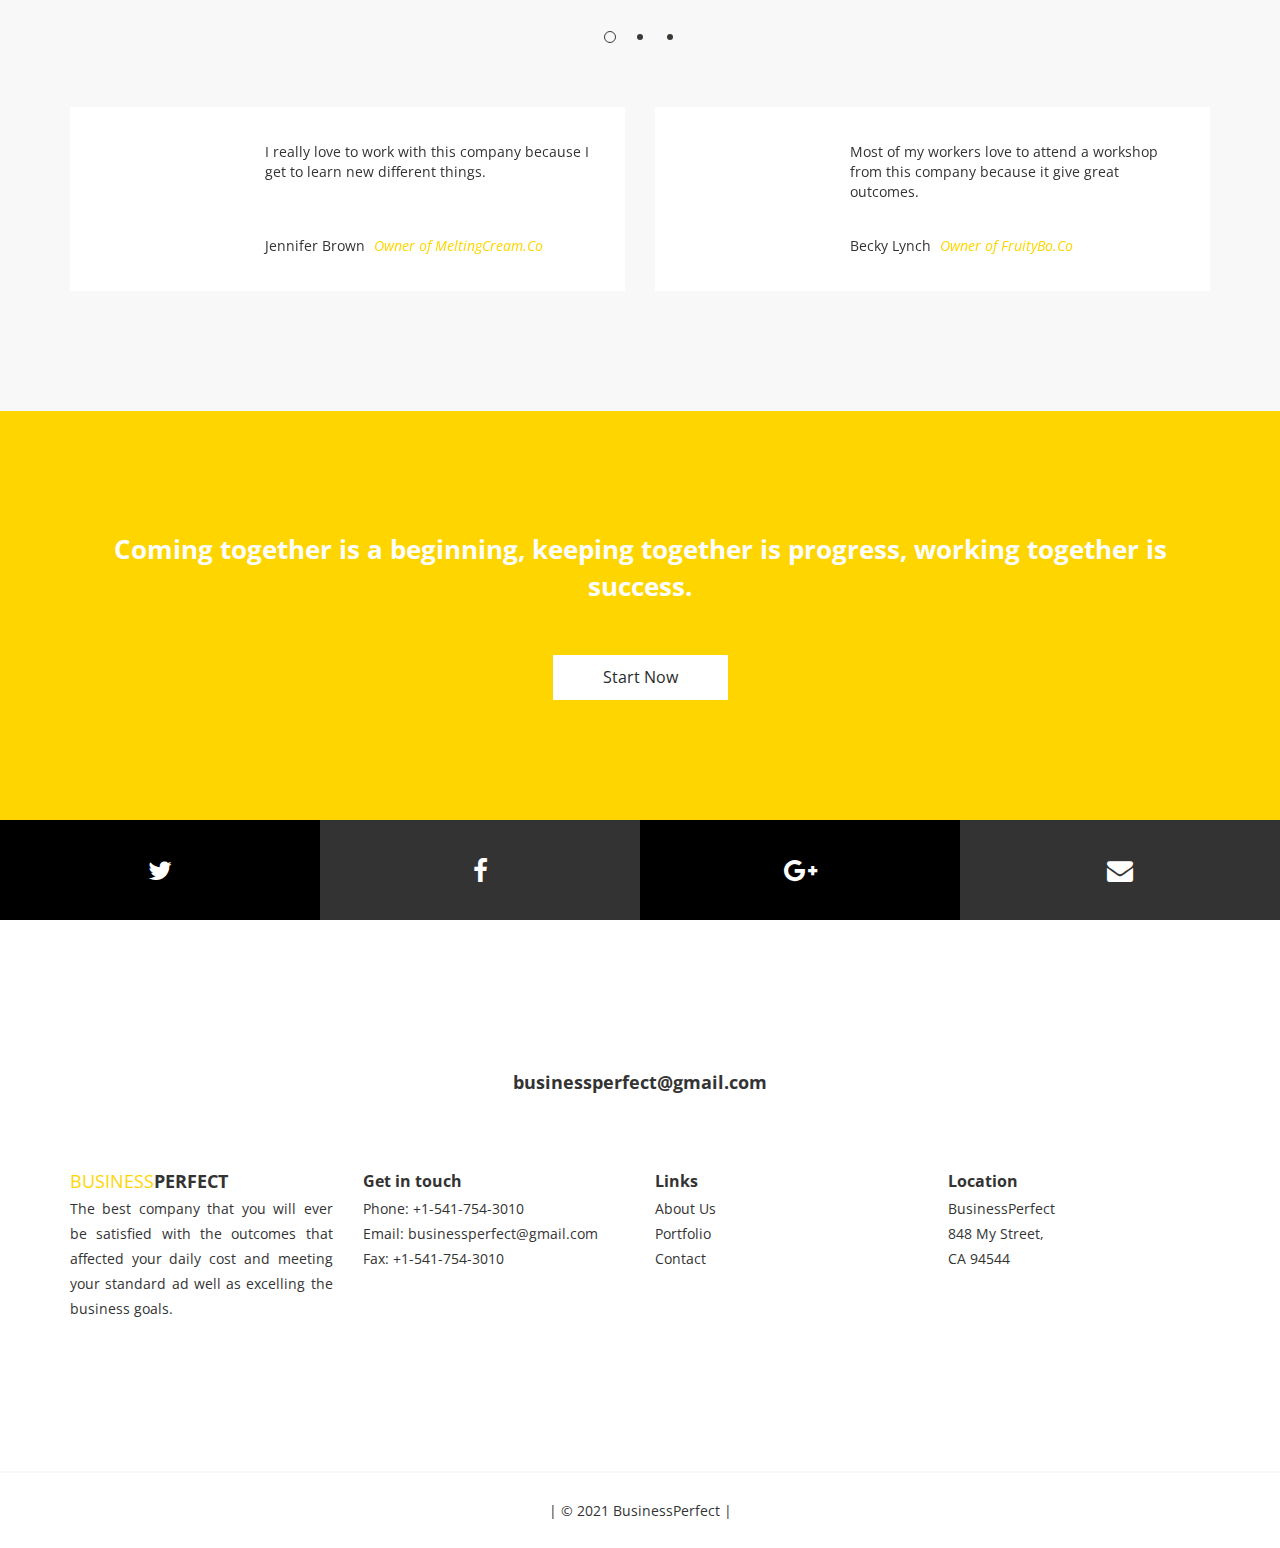
==== commit 339e6756: "Update index.html" ====
--- a/index.html
+++ b/index.html
@@ -11,7 +11,7 @@
 
     <meta name="description" content="BusinessPerfect-DerrickAbbasy">
     <meta name="author" content="Derrick Abbasy">
-    <meta name="keywords" content="html, Business Parnership, twitter bootstrap, Business Development, Business Training, Business, Workshop, Seminars">
+    <meta name="keywords" content="Business Ideas, Technology in  Business, Business Skills, Business Parnership, twitter bootstrap in business, Business Development, Business Training, Business, Workshop, Seminars">
 
     <!-- Mobile Specific Metas
     ================================================== -->
--- a/assets/css/style.css
+++ b/assets/css/style.css
@@ -1,43 +1,9 @@
 /*
 * Theme Name: BusinessPerfect
-* Theme URI: derrickabbasy.com/freebies/businessperfect
 * Author: Derrick Abbasy
 
 * Version: 1.0
-* */
-
-/* TABLE OF CONTENT 
-*
-* - CUSTOM RESETS
-    - Buttons
-    - Forms
-* - ELEMENTS
-    - Tabs
-    - Accordion
-    - Slick Slider
-* - LAYOUT
-* - HEADER 
-    - Site Logo
-    - Navigation
-* - HERO (BANNER)
-* - HOMEPAGE SECTIONS
-    - Quote 
-    - Featured Works
-    - Service 
-    - Counter 
-    - Team 
-    - Clients 
-    - Social networks 
-* - PAGES
-    - ABOUT-US
-    - PORTFOLIO
-    - PORTFOLIO ITEM
-    - BLOG
-    - BLOG POST
-    - CONTACT
-* - FOOTER
-*
-*/
+
 
 /* CUSTOM RESETS
 ================================================== */
@@ -881,9 +847,15 @@
 }
 
 /* Margin and padding resets */
-.mb-0 {margin-bottom: 0px!important;}
+.mb-0 {
+	margin-bottom: 0px!important;
+	text-align: justify;
+}
 .mb-10 {margin-bottom: 10px;}
-.mb-30 {margin-bottom: 30px!important;}
+.mb-30 {
+	margin-bottom: 30px!important;
+	text-align: justify;
+}
 .mb-50 {margin-bottom: 50px!important;}
 .mb-120 {margin-bottom: 120px!important;}
 .my-90 {margin: 90px 0;}
@@ -1127,6 +1099,7 @@
   line-height: 25px;
   max-width: 550px;
   margin: 0 auto 60px;
+  text-align: justify;
 }
 
 /* PAGES
@@ -1465,6 +1438,10 @@
 .project-content p {
   max-width: 500px;
   width: 100%;
+}
+
+.project-content p {
+  text-align: justify;
 }
 
 /* Section: clients-2 */ 
@@ -1742,6 +1719,7 @@
 .post-content .section-text {
   max-width: 100%;
   margin-bottom: 10px;
+  text-align: justify;
 }
 
 .post-img-slider .slick-dots{
@@ -2047,7 +2025,8 @@
   margin-bottom: 0;
 }
 
+
 .copyright .yellow-text:hover {
   color: #ffd500;
   text-decoration: underline;
-}+}
